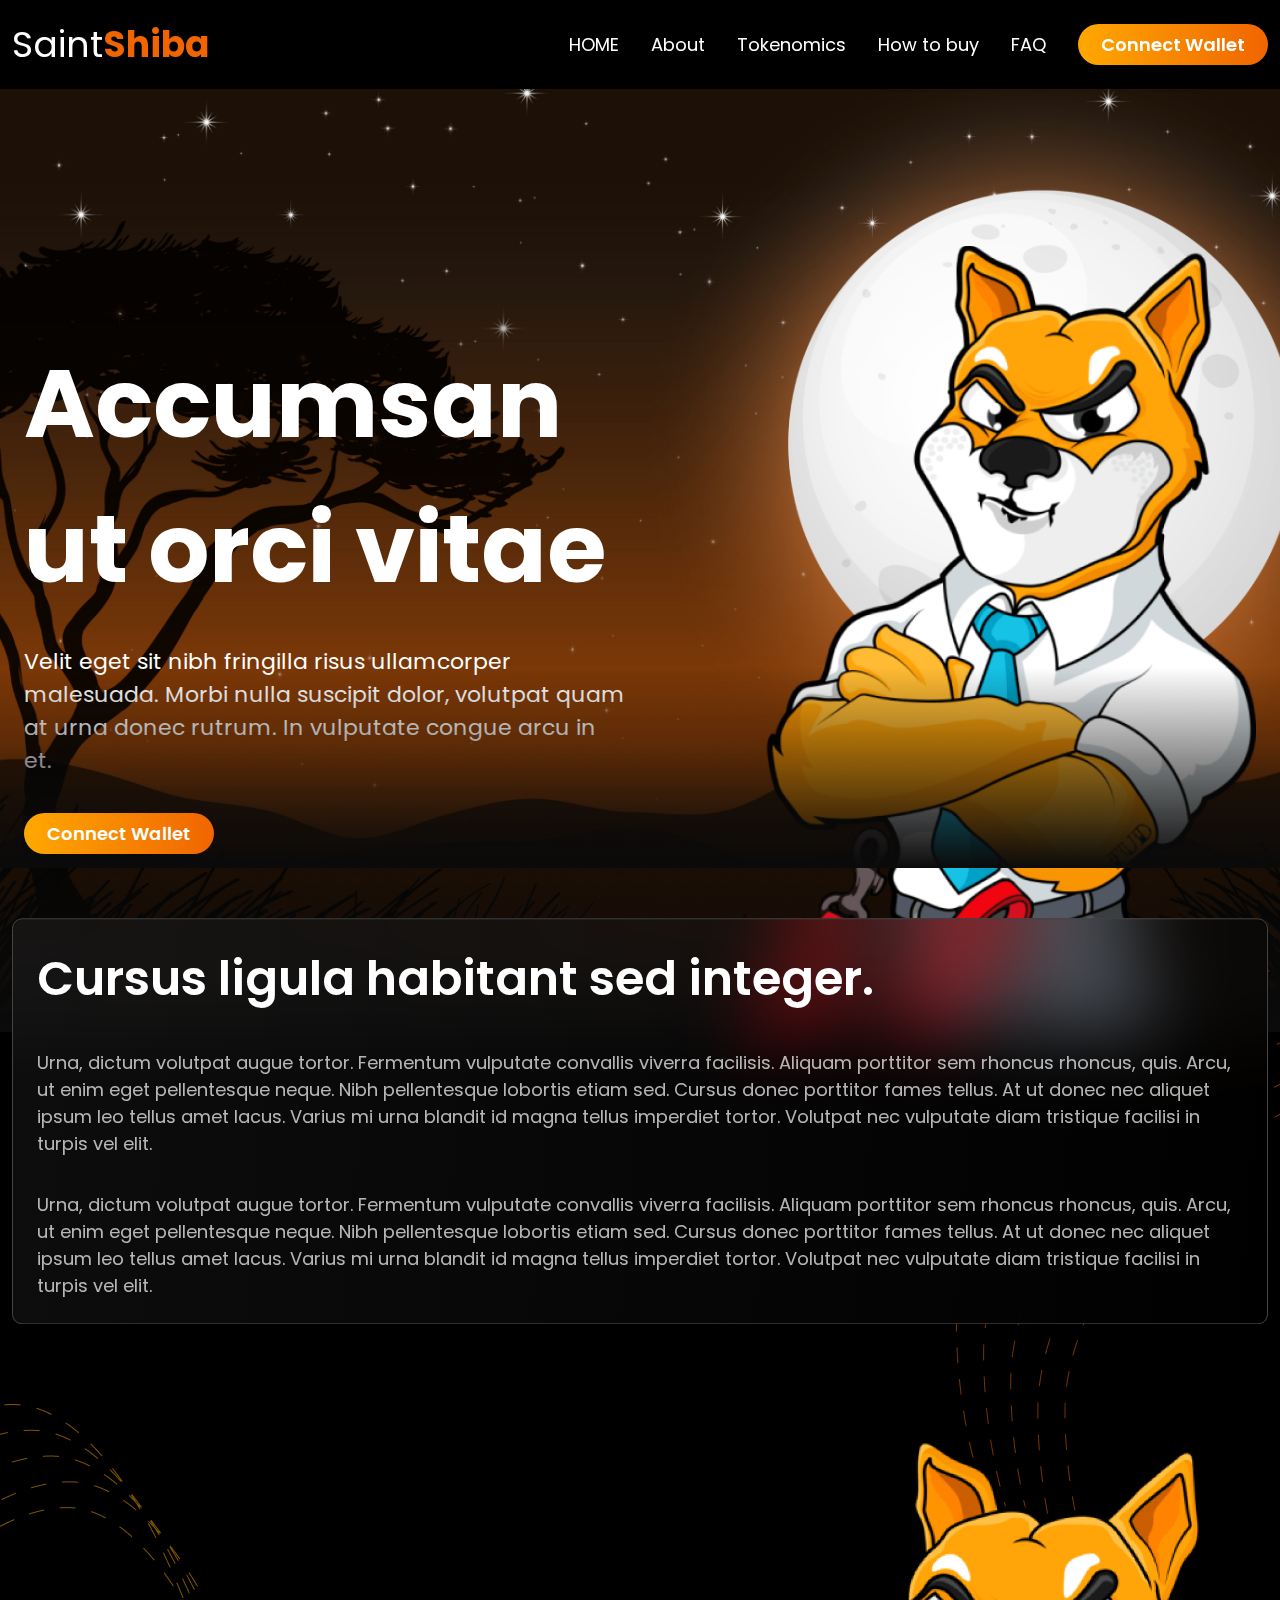
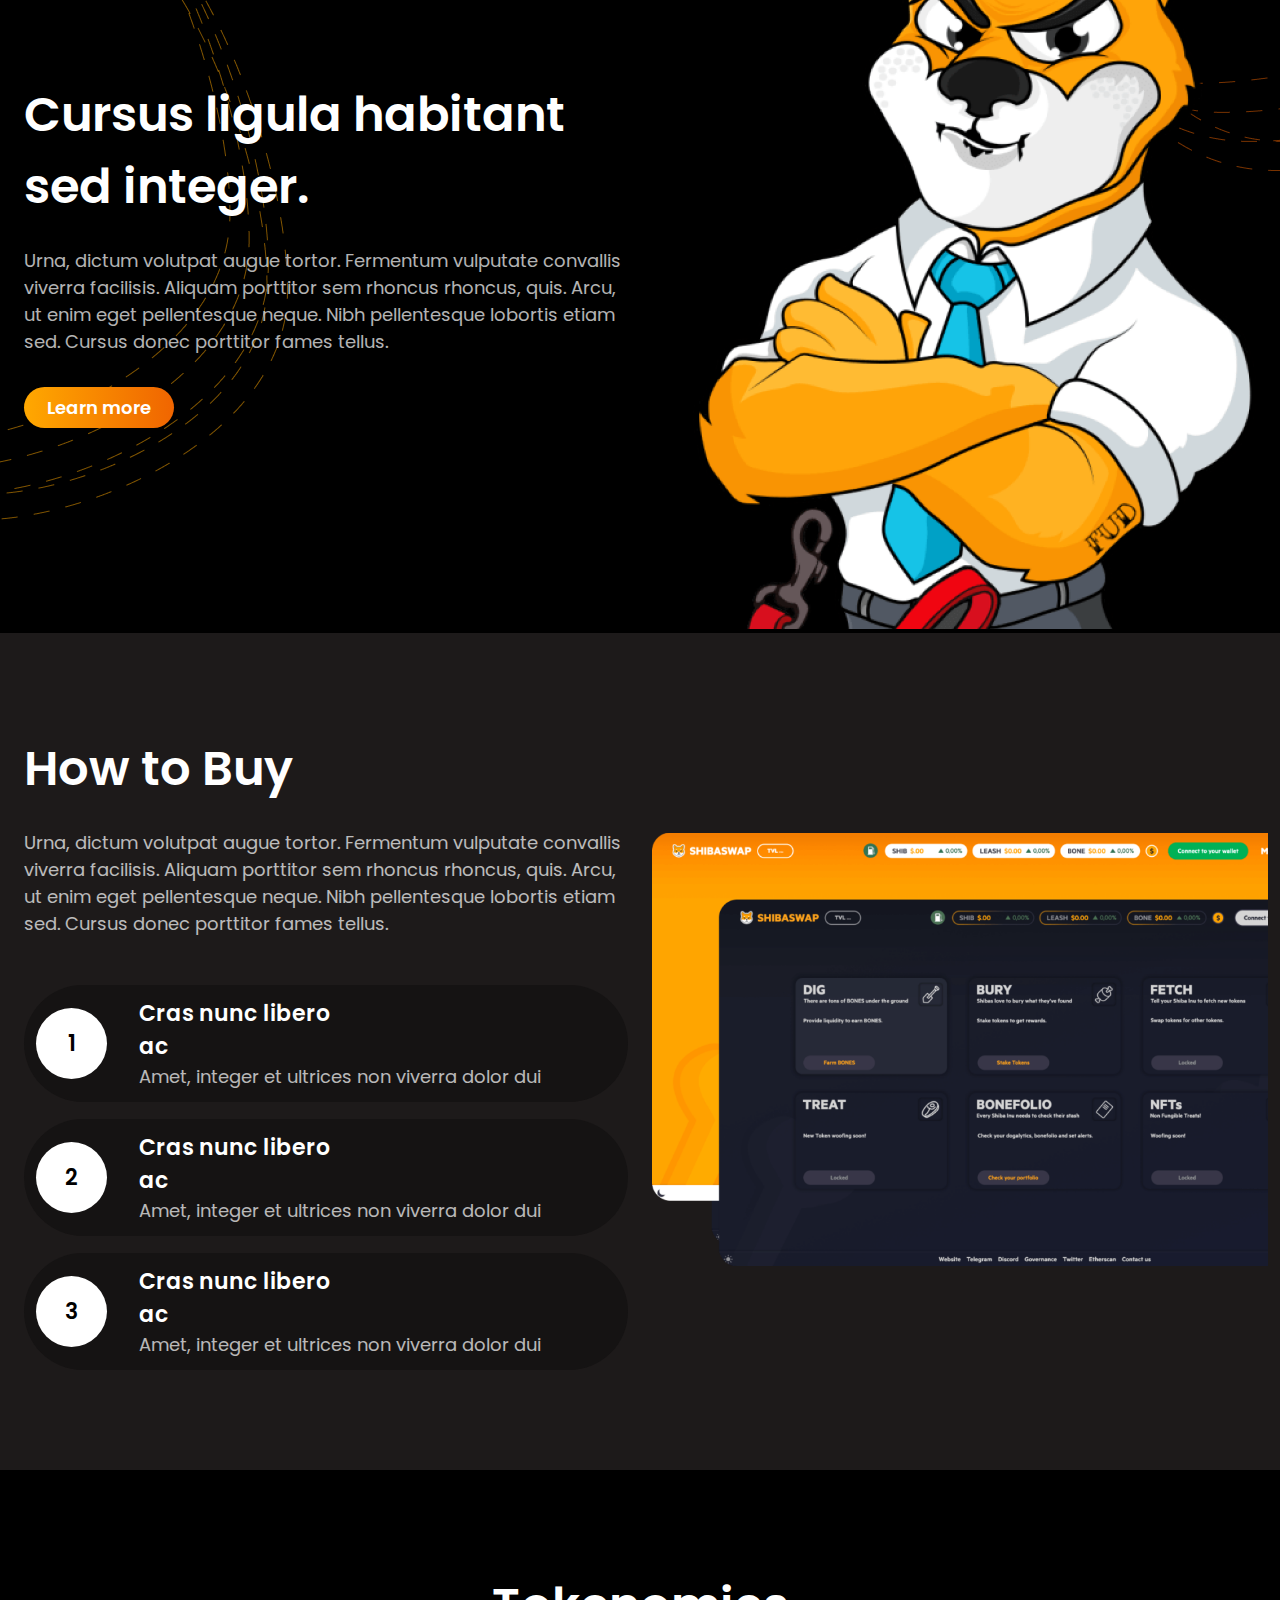
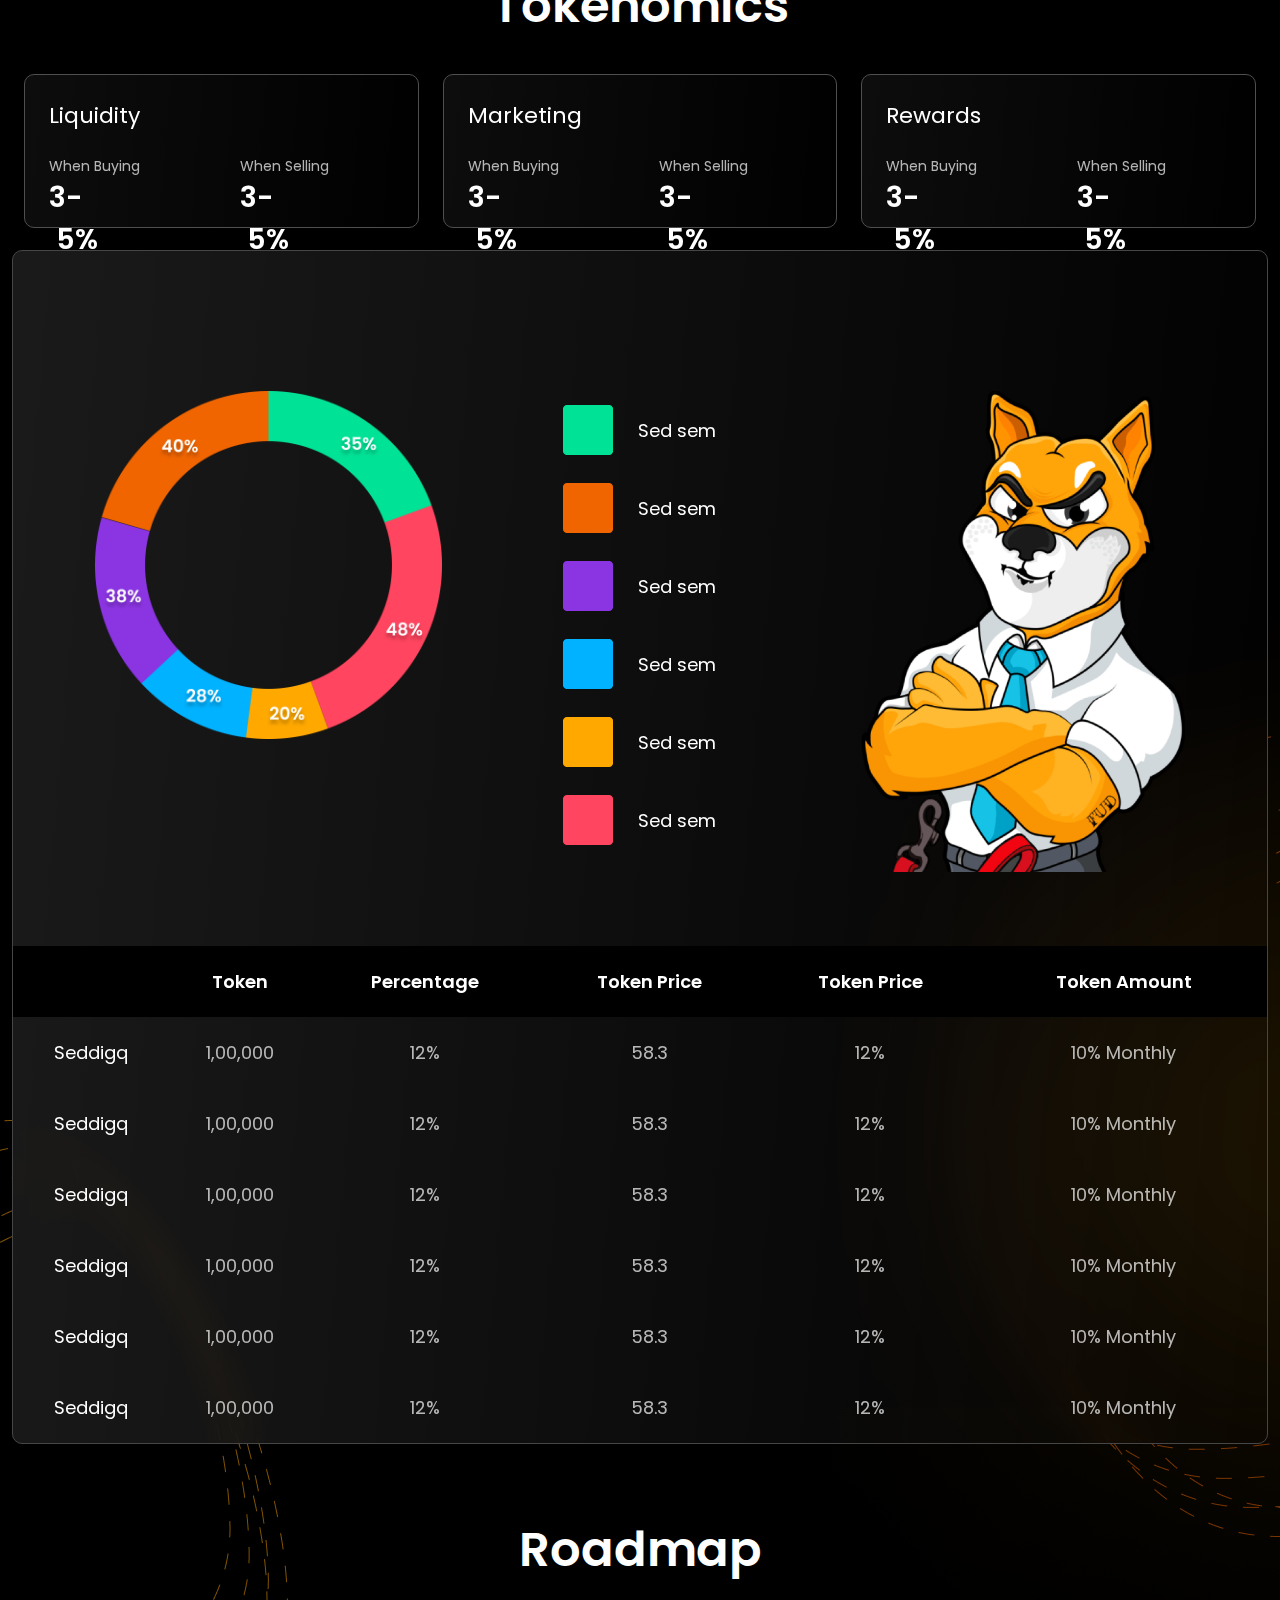
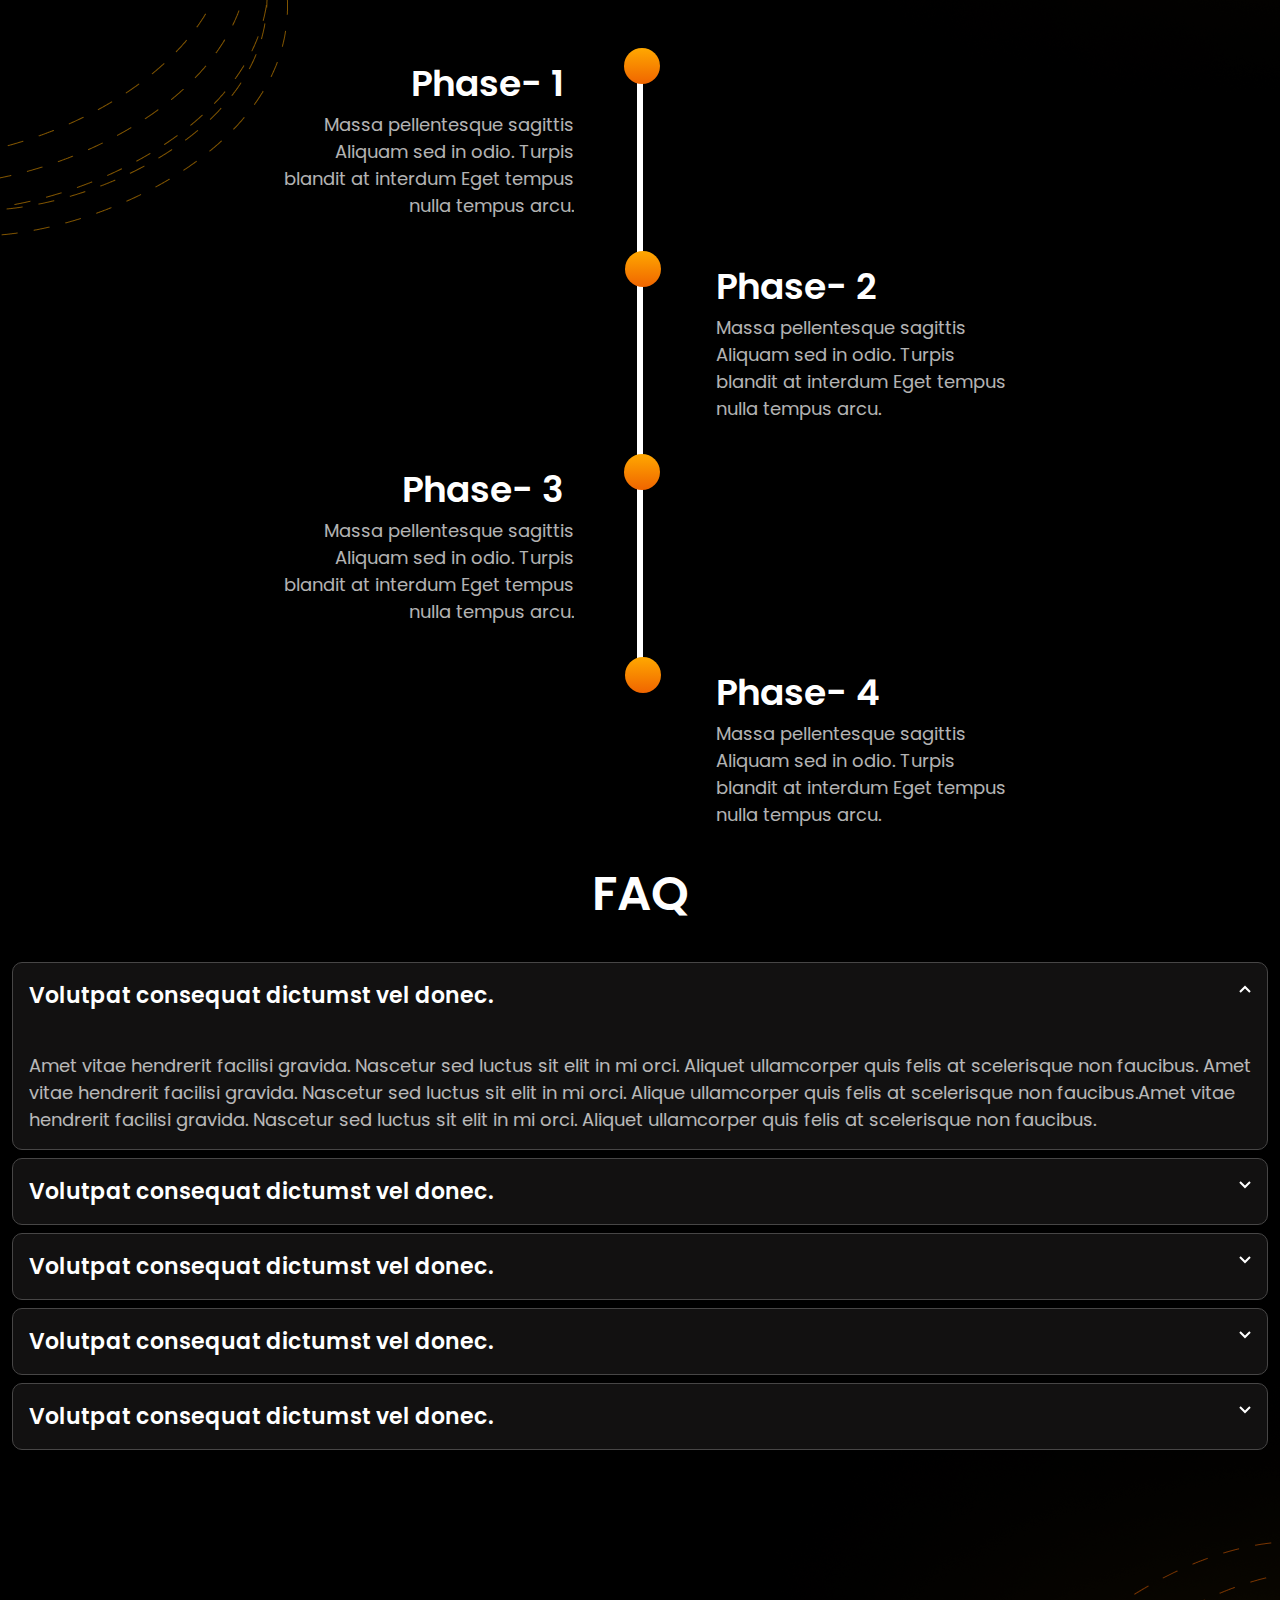
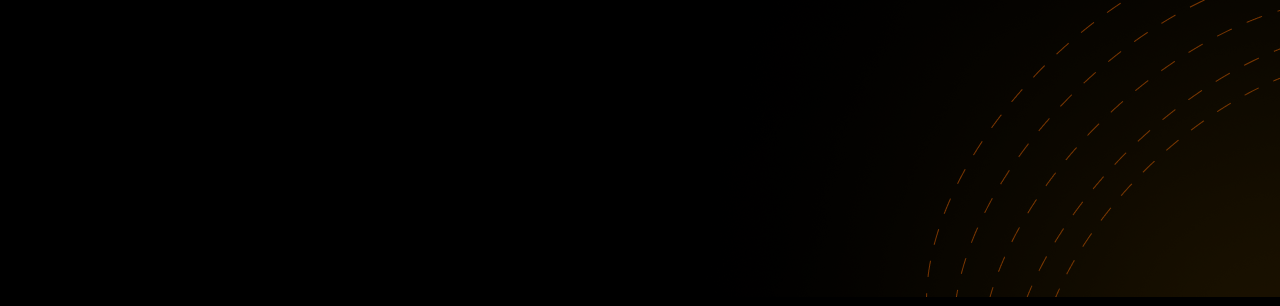
==== index.html @ 7558f447 "update" ====
<!DOCTYPE html>
<html lang="en">

<head>
    <meta charset="UTF-8">
    <meta name="viewport" content="width=device-width, initial-scale=1.0">
    <title>Saint-Shiba-Page</title>
    <link rel="icon" type="image/x-logo" href="./assets/images/Title-img.svg">
    <link rel="stylesheet" href="./assets/css/style.css">
</head>

<body class="bg-black">
    <header class="sticky">
        <nav class="navbg">
            <div class="container">
                <nav class="d-flex align-items-center text-center justify-space-between py-17">
                    <div class="cursor">
                        <h1 class="fs-36 fw-400 ff-poppins color-white m-0 p-0">Saint<span
                                class="fs-36 fw-700 ff-poppins color-orange m-0 p-0">Shiba</span></h1>
                    </div>
                    <span class="menuIcon">
                        <span></span>
                        <span></span>
                        <span></span>
                    </span>
                    <ul class="d-flex align-items-center justify-content-center text-center gap-32 smView">
                        <li><a href="#" class="fs-18 fw-400 ff-poppins color-white HOME m-0 p-0">HOME</a></li>
                        <li><a href="#" class="fs-18 fw-400 ff-poppins color-white HOME m-0 p-0">About</a></li>
                        <li><a href="#" class="fs-18 fw-400 ff-poppins color-white HOME m-0 p-0">Tokenomics</a>
                        </li>
                        <li><a href="#"
                                class="fs-18 fw-400 ff-poppins color-white HOME m-0 p-0">How&nbsp;to&nbsp;buy</a></li>
                        <li><a href="#" class="fs-18 fw-400 ff-poppins color-white HOME m-0 p-0">FAQ</a></li>
                        <li><button
                                class="fs-18 fw-600 ff-poppins color-white btn-Connect-Wallet common-btn px-4 py-2 cursor">Connect&nbsp;Wallet</button>
                        </li>
                    </ul>
                </nav>
            </div>
        </nav>
    </header>
    <section class="bg-img">
        <div class="container relative">
            <div class="row">
                <div class="col-lg-6 col-12">
                    <div class="pt-40">
                        <h2 class="section-1-mw-660 fs-96 fw-700 ff-poppins color-white m-0 p-0">Accumsan ut orci
                            vitae</h2>
                        <p class="section-1-para-mw-660 fs-22 fw-400 ff-poppins color-white pt-24 m-0 p-0">Velit eget
                            sit nibh fringilla risus ullamcorper malesuada. Morbi nulla suscipit dolor, volutpat quam at
                            urna donec rutrum. In vulputate congue arcu in et.</p>
                        <div class="mt-6">
                            <button
                                class="fs-18 fw-600 ff-poppins color-white btn-Connect-Wallet common-btn px-4 py-2 cursor">Connect&nbsp;Wallet</button>
                        </div>
                    </div>
                </div>
                <div class="col-lg-6 col-12 mt-60">
                    <img src="./assets/images/Section-1-img.png" alt="#"
                        class="object-fit-contain overflow w-100 pl-13 pt-16">
                </div>
            </div>
        </div>
        <img src="./assets/images/Section-1-blur-img.png" alt="#"
            class="object-fit-contain overflow w-100 Section-1-blur-img relative z-index">
    </section>
    <section>
        <div class="container">
            <div class="card-1 transform_1">
                <h3 class="card-para-mw-1272 fs-48 fw-600 ff-poppins color-white m-0 p-0">Cursus ligula habitant
                    sed integer.</h3>
                <div class="pt-24">
                    <p class="card-para2-mw-1272 fs-18 fw-400 ff-poppins color-white m-0 p-0">Urna, dictum volutpat
                        augue tortor. Fermentum vulputate convallis viverra facilisis. Aliquam porttitor sem rhoncus
                        rhoncus, quis. Arcu, ut enim eget pellentesque neque. Nibh pellentesque lobortis etiam sed.
                        Cursus donec porttitor fames tellus. At ut donec nec aliquet ipsum leo tellus amet lacus.
                        Varius mi urna blandit id magna tellus imperdiet tortor. Volutpat nec vulputate diam
                        tristique facilisi in turpis vel elit.</p>
                </div>
                <div class="pt-24">
                    <p class="card-para2-mw-1272 fs-18 fw-400 ff-poppins color-white m-0 p-0">Urna, dictum volutpat
                        augue tortor. Fermentum vulputate convallis viverra facilisis. Aliquam porttitor sem rhoncus
                        rhoncus, quis. Arcu, ut enim eget pellentesque neque. Nibh pellentesque lobortis etiam sed.
                        Cursus donec porttitor fames tellus. At ut donec nec aliquet ipsum leo tellus amet lacus.
                        Varius mi urna blandit id magna tellus imperdiet tortor. Volutpat nec vulputate diam
                        tristique facilisi in turpis vel elit.</p>
                </div>
            </div>
        </div>
        <img src="./assets/images/ellipse-right-dotted.png" alt="#"
            class="ellipse-right-dotted object-fit-contain overflow d-none">
        <img src="./assets/images/ellipse-left-dotted.png" alt="#"
            class="ellipse-left-dotted object-fit-contain overflow d-none">
    </section>
    <section class="relative">
        <div class="container">
            <div class="row justify-space-between">
                <div class="col-lg-6 col-12">
                    <div class="pt-40 relative z-index">
                        <h3 class="section-3-mw-660 fs-48 fw-600 ff-poppins color-white m-0 p-0">Cursus ligula habitant
                            sed integer.</h3>
                        <div class="pt-24">
                            <p class="section-3-para-mw-660 fs-18 fw-400 ff-poppins color-white m-0 p-0">Urna, dictum
                                volutpat augue tortor. Fermentum vulputate convallis viverra facilisis. Aliquam
                                porttitor sem rhoncus rhoncus, quis. Arcu, ut enim eget pellentesque neque. Nibh
                                pellentesque lobortis etiam sed. Cursus donec porttitor fames tellus.</p>
                        </div>
                        <div class="mt-32">
                            <button
                                class="fs-18 fw-600 ff-poppins color-white btn-Learn-more common-btn px-4 py-2 cursor">Learn&nbsp;more</button>
                        </div>
                    </div>
                </div>
                <div class="col-lg-6 col-12 mt-lg-6">
                    <img src="./assets/images/Section-2-img.png" alt="#"
                        class="object-fit-contain overflow w-100 relative z-index">
                </div>
            </div>
        </div>
    </section>
    <section class="s4-bg-color py-100 relative">
        <div class="container">
            <div class="row align-items-center justify-content-center justify-space-between">
                <div class="col-lg-6 col-12">
                    <h3 class="section-4-mw-660 fs-48 fw-600 ff-poppins color-white m-0 p-0">How to Buy</h3>
                    <div class="pt-24">
                        <p class="section-4-para-mw-660 fs-18 fw-400 ff-poppins color-white m-0 p-0">Urna, dictum
                            volutpat augue tortor. Fermentum vulputate convallis viverra facilisis. Aliquam porttitor
                            sem rhoncus rhoncus, quis. Arcu, ut enim eget pellentesque neque. Nibh pellentesque lobortis
                            etiam sed. Cursus donec porttitor fames tellus.</p>
                    </div>
                    <div class="pt-48">
                        <div class="box-number d-flex align-items-center">
                            <div class="d-flex align-items-center gap-32 gap-sm-25">
                                <p
                                    class="d-flex align-items-center justify-content-center circle fs-22 fw-600 ff-poppins m-0 p-0">
                                    1</p>
                                <div class="d-flex flex-direction-column ">
                                    <h3 class="section-4-text-mw-218 fs-22 fw-600 ff-poppins color-white m-0 p-0">Cras
                                        nunc libero ac</h3>
                                    <p class="section-4-text_mw_403 fs-18 fw-400 ff-poppins color-white m-0 p-0">Amet,
                                        integer et ultrices non viverra dolor dui</p>
                                </div>
                            </div>
                        </div>
                    </div>
                    <div class="my-17">
                        <div class="box-number d-flex align-items-center">
                            <div class="d-flex align-items-center gap-32 gap-sm-25">
                                <p
                                    class="d-flex align-items-center justify-content-center circle fs-22 fw-600 ff-poppins m-0 p-0">
                                    2</p>
                                <div class="d-flex flex-direction-column">
                                    <h3 class="section-4-text-mw-218 fs-22 fw-600 ff-poppins color-white m-0 p-0">Cras
                                        nunc libero ac</h3>
                                    <p class="section-4-text_mw_403 fs-18 fw-400 ff-poppins color-white m-0 p-0">Amet,
                                        integer et ultrices non viverra dolor dui</p>
                                </div>
                            </div>
                        </div>
                    </div>
                    <div class="box-number d-flex align-items-center">
                        <div class="d-flex align-items-center gap-32 gap-sm-25">
                            <p
                                class="d-flex align-items-center justify-content-center circle fs-22 fw-600 ff-poppins m-0 p-0">
                                3</p>
                            <div class="d-flex flex-direction-column">
                                <h3 class="section-4-text-mw-218 fs-22 fw-600 ff-poppins color-white m-0 p-0">Cras nunc
                                    libero ac</h3>
                                <p class="section-4-text_mw_403 fs-18 fw-400 ff-poppins color-white m-0 p-0">Amet,
                                    integer et ultrices non viverra dolor dui</p>
                            </div>
                        </div>
                    </div>
                </div>
                <div class="col-lg-6 col-12 mt-lg-6 absolute lg-relative right-0">
                    <img src="./assets/images/overflow-img.png" alt="#" class="object-fit-contain overflow w-100">
                </div>
                <div class="col-lg-6 col-12 mt-lg-6 absolute lg-relative right-0">
                    <img src="./assets/images/overflow-img-2.png" alt="#"
                        class="object-fit-contain overflow w-100 d-none">
                </div>
            </div>
        </div>
    </section>
    <section class="pt-100">
        <div class="container">
            <h3 class="fs-48 fw-600 ff-poppins color-white text-center pb-32 m-0 p-0">Tokenomics</h3>
            <div class="row align-items-center justify-content-lg-center justify-space-between">
                <div class="col-3 col-lg-4 col-lg-6 col-md-12">
                    <div class="p-lg-12 ml-lg-18">
                        <div class="box-1">
                            <p class="Liquidity fs-22 fw-400 ff-poppins color-white m-0 p-0">Liquidity</p>
                            <div class="d-flex align-items-center gap-100 gap-sm-57 pt-24">
                                <div>
                                    <p class="When fs-14 fw-400 ff-poppins color-white m-0 p-0">When&nbsp;Buying</p>
                                    <p class="number fs-28 fw-600 ff-poppins color-white m-0 p-0">3-&nbsp;5%</p>
                                </div>
                                <div>
                                    <p class="When fs-14 fw-400 ff-poppins color-white m-0 p-0">When&nbsp;Selling</p>
                                    <p class="number fs-28 fw-600 ff-poppins color-white m-0 p-0">3-&nbsp;5%</p>
                                </div>
                            </div>
                        </div>
                    </div>
                </div>
                <div class="col-3 col-lg-4 col-lg-6 col-md-12">
                    <div class="p-lg-12 ml-lg-18">
                        <div class="box-1">
                            <p class="Liquidity fs-22 fw-400 ff-poppins color-white m-0 p-0">Marketing</p>
                            <div class="d-flex align-items-center gap-100 gap-sm-57 pt-24">
                                <div>
                                    <p class="When fs-14 fw-400 ff-poppins color-white m-0 p-0">When&nbsp;Buying</p>
                                    <p class="number fs-28 fw-600 ff-poppins color-white m-0 p-0">3-&nbsp;5%</p>
                                </div>
                                <div>
                                    <p class="When fs-14 fw-400 ff-poppins color-white m-0 p-0">When&nbsp;Selling</p>
                                    <p class="number fs-28 fw-600 ff-poppins color-white m-0 p-0">3-&nbsp;5%</p>
                                </div>
                            </div>
                        </div>
                    </div>
                </div>
                <div class="col-3 col-lg-4 col-lg-6 col-md-12">
                    <div class="p-lg-12 ml-lg-18">
                        <div class="box-1">
                            <p class="Liquidity fs-22 fw-400 ff-poppins color-white m-0 p-0">Rewards</p>
                            <div class="d-flex align-items-center gap-100 gap-sm-57 pt-24">
                                <div>
                                    <p class="When fs-14 fw-400 ff-poppins color-white m-0 p-0">When&nbsp;Buying</p>
                                    <p class="number fs-28 fw-600 ff-poppins color-white m-0 p-0">3-&nbsp;5%</p>
                                </div>
                                <div>
                                    <p class="When fs-14 fw-400 ff-poppins color-white m-0 p-0">When&nbsp;Selling</p>
                                    <p class="number fs-28 fw-600 ff-poppins color-white m-0 p-0">3-&nbsp;5%</p>
                                </div>
                            </div>
                        </div>
                    </div>
                </div>
            </div>
        </div>
    </section>
    <section>
        <div class="container">
            <div class="card-3 mt-22">
                <div class="row p-70">
                    <div class="col-4 col-sm-12 pt-70">
                        <img src="./assets/images/Circle-img.png" alt="#" class="object-fit-contain overflow w-100">
                    </div>
                    <div class="col-4 col-sm-12 pt-70 py-lg-100">
                        <div class="d-flex align-items-center justify-content-center flex-wrap flex-direction-column">
                            <div class="d-flex align-items-center gap-25 py-14">
                                <img src="./assets/images/light-green-box-img.png" alt="#" class="object-fit-contain">
                                <p class="Sed fs-18 fw-400 ff-poppins color-white m-0 p-0">Sed&nbsp;sem</p>
                            </div>
                            <div class="d-flex align-items-center gap-25 py-14">
                                <img src="./assets/images/orange-box-img.png" alt="#" class="object-fit-contain">
                                <p class="Sed fs-18 fw-400 ff-poppins color-white m-0 p-0">Sed&nbsp;sem</p>
                            </div>
                            <div class="d-flex align-items-center gap-25 py-14">
                                <img src="./assets/images/purple-box-img.png" alt="#" class="object-fit-contain">
                                <p class="Sed fs-18 fw-400 ff-poppins color-white m-0 p-0">Sed&nbsp;sem</p>
                            </div>
                            <div class="d-flex align-items-center gap-25 py-14">
                                <img src="./assets/images/sky-box-img.png" alt="#" class="object-fit-contain">
                                <p class="Sed fs-18 fw-400 ff-poppins color-white m-0 p-0">Sed&nbsp;sem</p>
                            </div>
                            <div class="d-flex align-items-center gap-25 py-14">
                                <img src="./assets/images/yellow-box-img.png" alt="#" class="object-fit-contain">
                                <p class="Sed fs-18 fw-400 ff-poppins color-white m-0 p-0">Sed&nbsp;sem</p>
                            </div>
                            <div class="d-flex align-items-center gap-25 py-14">
                                <img src="./assets/images/baby-pink-box-img.png" alt="#" class="object-fit-contain">
                                <p class="Sed fs-18 fw-400 ff-poppins color-white m-0 p-0">Sed&nbsp;sem</p>
                            </div>
                        </div>
                    </div>
                    <div class="col-4 col-sm-12">
                        <img src="./assets/images/Section-4-dog-img.png" alt="#"
                            class="object-fit-contain overflow w-100 pt-20 pt-lg-20">
                    </div>
                </div>
                <div class="row overflow-lg-auto">
                    <table class="w-100 table-min-width border-spacing-0">
                        <tr class="bg-black">
                            <th class="pt-14 pb-22 m-0 p-0"></th>
                            <th class="fs-18 fw-600 ff-poppins text-center color-white py-22 m-0 p-0">Token</th>
                            <th class="fs-18 fw-600 ff-poppins text-center color-white py-22 m-0 p-0">Percentage
                            </th>
                            <th class="fs-18 fw-600 ff-poppins text-center color-white py-22 m-0 p-0">
                                Token&nbsp;Price</th>
                            <th class="fs-18 fw-600 ff-poppins text-center color-white py-22 m-0 p-0">
                                Token&nbsp;Price</th>
                            <th class="fs-18 fw-600 ff-poppins text-center color-white py-22 m-0 p-0">
                                Token&nbsp;Amount</th>
                        </tr>
                        <tr>
                            <td class="fs-18 fw-400 ff-poppins text-center color-white py-22 m-0 p-0">Seddigq</td>
                            <td class="fs-18 fw-400 ff-poppins text-center color-white py-22 Opacity m-0 p-0">
                                1,00,000</td>
                            <td class="fs-18 fw-400 ff-poppins text-center color-white py-22 Opacity m-0 p-0">12%
                            </td>
                            <td class="fs-18 fw-400 ff-poppins text-center color-white py-22 Opacity m-0 p-0">58.3
                            </td>
                            <td class="fs-18 fw-400 ff-poppins text-center color-white py-22 Opacity m-0 p-0">12%
                            </td>
                            <td class="fs-18 fw-400 ff-poppins text-center color-white py-22 Opacity m-0 p-0">
                                10%&nbsp;Monthly</td>
                        </tr>
                        <tr>
                            <td class="fs-18 fw-400 ff-poppins text-center color-white py-22 m-0 p-0">Seddigq</td>
                            <td class="fs-18 fw-400 ff-poppins text-center color-white py-22 Opacity m-0 p-0">
                                1,00,000</td>
                            <td class="fs-18 fw-400 ff-poppins text-center color-white py-22 Opacity m-0 p-0">12%
                            </td>
                            <td class="fs-18 fw-400 ff-poppins text-center color-white py-22 Opacity m-0 p-0">58.3
                            </td>
                            <td class="fs-18 fw-400 ff-poppins text-center color-white py-22 Opacity m-0 p-0">12%
                            </td>
                            <td class="fs-18 fw-400 ff-poppins text-center color-white py-22 Opacity m-0 p-0">
                                10%&nbsp;Monthly</td>
                        </tr>
                        <tr>
                            <td class="fs-18 fw-400 ff-poppins text-center color-white py-22 m-0 p-0">Seddigq</td>
                            <td class="fs-18 fw-400 ff-poppins text-center color-white py-22 Opacity m-0 p-0">
                                1,00,000</td>
                            <td class="fs-18 fw-400 ff-poppins text-center color-white py-22 Opacity m-0 p-0">12%
                            </td>
                            <td class="fs-18 fw-400 ff-poppins text-center color-white py-22 Opacity m-0 p-0">58.3
                            </td>
                            <td class="fs-18 fw-400 ff-poppins text-center color-white py-22 Opacity m-0 p-0">12%
                            </td>
                            <td class="fs-18 fw-400 ff-poppins text-center color-white py-22 Opacity m-0 p-0">
                                10%&nbsp;Monthly</td>
                        </tr>
                        <tr>
                            <td class="fs-18 fw-400 ff-poppins text-center color-white py-22 m-0 p-0">Seddigq</td>
                            <td class="fs-18 fw-400 ff-poppins text-center color-white py-22 Opacity m-0 p-0">
                                1,00,000</td>
                            <td class="fs-18 fw-400 ff-poppins text-center color-white py-22 Opacity m-0 p-0">12%
                            </td>
                            <td class="fs-18 fw-400 ff-poppins text-center color-white py-22 Opacity m-0 p-0">58.3
                            </td>
                            <td class="fs-18 fw-400 ff-poppins text-center color-white py-22 Opacity m-0 p-0">12%
                            </td>
                            <td class="fs-18 fw-400 ff-poppins text-center color-white py-22 Opacity m-0 p-0">
                                10%&nbsp;Monthly</td>
                        </tr>
                        <tr>
                            <td class="fs-18 fw-400 ff-poppins text-center color-white py-22 m-0 p-0">Seddigq</td>
                            <td class="fs-18 fw-400 ff-poppins text-center color-white py-22 Opacity m-0 p-0">
                                1,00,000</td>
                            <td class="fs-18 fw-400 ff-poppins text-center color-white py-22 Opacity m-0 p-0">12%
                            </td>
                            <td class="fs-18 fw-400 ff-poppins text-center color-white py-22 Opacity m-0 p-0">58.3
                            </td>
                            <td class="fs-18 fw-400 ff-poppins text-center color-white py-22 Opacity m-0 p-0">12%
                            </td>
                            <td class="fs-18 fw-400 ff-poppins text-center color-white py-22 Opacity m-0 p-0">
                                10%&nbsp;Monthly</td>
                        </tr>
                        <tr>
                            <td class="fs-18 fw-400 ff-poppins text-center color-white py-22 m-0 p-0">Seddigq</td>
                            <td class="fs-18 fw-400 ff-poppins text-center color-white py-22 Opacity m-0 p-0">
                                1,00,000</td>
                            <td class="fs-18 fw-400 ff-poppins text-center color-white py-22 Opacity m-0 p-0">12%
                            </td>
                            <td class="fs-18 fw-400 ff-poppins text-center color-white py-22 Opacity m-0 p-0">58.3
                            </td>
                            <td class="fs-18 fw-400 ff-poppins text-center color-white py-22 Opacity m-0 p-0">12%
                            </td>
                            <td class="fs-18 fw-400 ff-poppins text-center color-white py-22 Opacity m-0 p-0">
                                10%&nbsp;Monthly</td>
                        </tr>
                    </table>
                </div>
            </div>
        </div>
    </section>
    <section class="pt-70">
        <div class="container">
            <div class="d-flex align-items-center justify-content-center text-center">
                <h3 class="Roadmap fs-48 fw-600 ff-poppins text-center color-white pb-60 m-0 p-0">Roadmap</h3>
            </div>
            <div class="roadmap">
                <div class="container2 left">
                    <div class="content">
                        <h2
                            class="fs-36 fw-600 ff-poppins color-white m-0 p-0 text-align-right text-align-md-left text-align-lg-left">
                            Phase-&nbsp;1</h2>
                        <p class="massa fs-18 fw-400 ff-poppins color-white text-align-right m-0 p-0">Massa pellentesque
                            sagittis Aliquam sed in odio. Turpis blandit at interdum Eget tempus nulla tempus arcu.</p>
                    </div>
                </div>
                <div class="container2 right">
                    <div class="content">
                        <h2 class="font-6 fs-36 fw-600 ff-poppins color-white m-0 p-0">Phase-&nbsp;2</h2>
                        <p class="Massa fs-18 fw-400 ff-poppins color-white m-0 p-0">Massa pellentesque sagittis Aliquam
                            sed in odio. Turpis blandit at interdum Eget tempus nulla tempus arcu.</p>
                    </div>
                </div>
                <div class="container2 left">
                    <div class="content">
                        <h2
                            class="fs-36 fw-600 ff-poppins color-white m-0 p-0 text-align-right text-align-md-left text-align-lg-left">
                            Phase-&nbsp;3</h2>
                        <p class="massa fs-18 fw-400 ff-poppins color-white text-align-right m-0 p-0">Massa pellentesque
                            sagittis Aliquam sed in odio. Turpis blandit at interdum Eget tempus nulla tempus arcu.</p>
                    </div>
                </div>
                <div class="container2 right">
                    <div class="content">
                        <h2 class="fs-36 fw-600 ff-poppins color-white m-0 p-0">Phase-&nbsp;4</h2>
                        <p class="Massa fs-18 fw-400 ff-poppins color-white m-0 p-0">Massa pellentesque sagittis Aliquam
                            sed in odio. Turpis blandit at interdum Eget tempus nulla tempus arcu.</p>
                    </div>
                </div>
            </div>
        </div>
        <img src="./assets/images/ellipse-left-dotted.png" alt="#"
            class="Ellipse-left-dotted object-fit-contain overflow d-none">
        <img src="./assets/images/ellipse-right-shine.png" alt="#"
            class="ellipse-right-shine object-fit-contain overflow d-none">
    </section>
    <accordian class="pt-70 relative">
        <div class="container">
            <div class="d-flex align-items-center justify-content-center text-center">
                <h3 class="FAQ fs-48 fw-600 ff-poppins color-white text-center mb-32 m-0 p-0">FAQ</h3>
            </div>
            <div class="mb-456">
                <div class="box">
                    <div class="full-part">
                        <div
                            class="d-flex align-item-center justify-content-center justify-space-between top-part cursor">
                            <h3 class="accord-head fs-22 fw-600 ff-poppins color-white m-0 p-0 py-16 px-16">Volutpat
                                consequat dictumst vel donec.</h3>
                            <span class="py-16 px-16">
                                <svg width="12" height="8" viewBox="0 0 12 8" fill="none"
                                    xmlns="http://www.w3.org/2000/svg" class="accord-img">
                                    <path
                                        d="M10.293 0.292969L5.99997 4.58597L1.70697 0.292969L0.292969 1.70697L5.99997 7.41397L11.707 1.70697L10.293 0.292969Z"
                                        fill="white" />
                                </svg></span>
                        </div>
                        <p class="accord-para fs-18 fw-400 ff-poppins color-white pt-24 Opacity m-0 p-0 py-16 px-16">
                            Amet vitae hendrerit facilisi gravida. Nascetur sed luctus sit elit in mi orci. Aliquet
                            ullamcorper quis felis at scelerisque non faucibus. Amet vitae hendrerit facilisi gravida.
                            Nascetur sed luctus sit elit in mi orci. Alique ullamcorper quis felis at scelerisque non
                            faucibus.Amet vitae hendrerit facilisi gravida. Nascetur sed luctus sit elit in mi orci.
                            Aliquet ullamcorper quis felis at scelerisque non faucibus.</p>
                    </div>
                </div>
                <div class="box mt-8">
                    <div class="full-part">
                        <div
                            class="d-flex align-item-center justify-content-center justify-space-between top-part cursor">
                            <h3 class="accord-head fs-22 fw-600 ff-poppins color-white m-0 p-0 py-16 px-16">Volutpat
                                consequat dictumst vel donec.</h3>
                            <span class="py-16 px-16">
                                <svg width="12" height="8" viewBox="0 0 12 8" fill="none"
                                    xmlns="http://www.w3.org/2000/svg" class="accord-img">
                                    <path
                                        d="M10.293 0.292969L5.99997 4.58597L1.70697 0.292969L0.292969 1.70697L5.99997 7.41397L11.707 1.70697L10.293 0.292969Z"
                                        fill="white" />
                                </svg></span>
                        </div>
                        <p class="accord-para fs-18 fw-400 ff-poppins color-white pt-24 Opacity m-0 p-0 py-16 px-16">
                            Amet vitae hendrerit facilisi gravida. Nascetur sed luctus sit elit in mi orci. Aliquet
                            ullamcorper quis felis at scelerisque non faucibus. Amet vitae hendrerit facilisi gravida.
                            Nascetur sed luctus sit elit in mi orci. Alique ullamcorper quis felis at scelerisque non
                            faucibus.Amet vitae hendrerit facilisi gravida. Nascetur sed luctus sit elit in mi orci.
                            Aliquet ullamcorper quis felis at scelerisque non faucibus.</p>
                    </div>
                </div>
                <div class="box mt-8">
                    <div class="full-part">
                        <div
                            class="d-flex align-item-center justify-content-center justify-space-between top-part cursor">
                            <h3 class="accord-head fs-22 fw-600 ff-poppins color-white m-0 p-0 py-16 px-16">Volutpat
                                consequat dictumst vel donec.</h3>
                            <span class="py-16 px-16">
                                <svg width="12" height="8" viewBox="0 0 12 8" fill="none"
                                    xmlns="http://www.w3.org/2000/svg" class="accord-img">
                                    <path
                                        d="M10.293 0.292969L5.99997 4.58597L1.70697 0.292969L0.292969 1.70697L5.99997 7.41397L11.707 1.70697L10.293 0.292969Z"
                                        fill="white" />
                                </svg></span>
                        </div>
                        <p class="accord-para fs-18 fw-400 ff-poppins color-white pt-24 Opacity m-0 p-0 py-16 px-16">
                            Amet vitae hendrerit facilisi gravida. Nascetur sed luctus sit elit in mi orci. Aliquet
                            ullamcorper quis felis at scelerisque non faucibus. Amet vitae hendrerit facilisi gravida.
                            Nascetur sed luctus sit elit in mi orci. Alique ullamcorper quis felis at scelerisque non
                            faucibus.Amet vitae hendrerit facilisi gravida. Nascetur sed luctus sit elit in mi orci.
                            Aliquet ullamcorper quis felis at scelerisque non faucibus.</p>
                    </div>
                </div>
                <div class="box mt-8">
                    <div class="full-part">
                        <div
                            class="d-flex align-item-center justify-content-center justify-space-between top-part cursor">
                            <h3 class="accord-head fs-22 fw-600 ff-poppins color-white m-0 p-0 py-16 px-16">Volutpat
                                consequat dictumst vel donec.</h3>
                            <span class="py-16 px-16">
                                <svg width="12" height="8" viewBox="0 0 12 8" fill="none"
                                    xmlns="http://www.w3.org/2000/svg" class="accord-img">
                                    <path
                                        d="M10.293 0.292969L5.99997 4.58597L1.70697 0.292969L0.292969 1.70697L5.99997 7.41397L11.707 1.70697L10.293 0.292969Z"
                                        fill="white" />
                                </svg></span>
                        </div>
                        <p class="accord-para fs-18 fw-400 ff-poppins color-white pt-24 Opacity m-0 p-0 py-16 px-16">
                            Amet vitae hendrerit facilisi gravida. Nascetur sed luctus sit elit in mi orci. Aliquet
                            ullamcorper quis felis at scelerisque non faucibus. Amet vitae hendrerit facilisi gravida.
                            Nascetur sed luctus sit elit in mi orci. Alique ullamcorper quis felis at scelerisque non
                            faucibus.Amet vitae hendrerit facilisi gravida. Nascetur sed luctus sit elit in mi orci.
                            Aliquet ullamcorper quis felis at scelerisque non faucibus.</p>
                    </div>
                </div>
                <div class="box mt-8">
                    <div class="full-part">
                        <div
                            class="d-flex align-item-center justify-content-center justify-space-between top-part cursor">
                            <h3 class="accord-head fs-22 fw-600 ff-poppins color-white m-0 p-0 py-16 px-16">Volutpat
                                consequat dictumst vel donec.</h3>
                            <span class="py-16 px-16">
                                <svg width="12" height="8" viewBox="0 0 12 8" fill="none"
                                    xmlns="http://www.w3.org/2000/svg" class="accord-img">
                                    <path
                                        d="M10.293 0.292969L5.99997 4.58597L1.70697 0.292969L0.292969 1.70697L5.99997 7.41397L11.707 1.70697L10.293 0.292969Z"
                                        fill="white" />
                                </svg></span>
                        </div>
                        <p class="accord-para fs-18 fw-400 ff-poppins color-white pt-24 Opacity m-0 p-0 py-16 px-16">
                            Amet vitae hendrerit facilisi gravida. Nascetur sed luctus sit elit in mi orci. Aliquet
                            ullamcorper quis felis at scelerisque non faucibus. Amet vitae hendrerit facilisi gravida.
                            Nascetur sed luctus sit elit in mi orci. Alique ullamcorper quis felis at scelerisque non
                            faucibus.Amet vitae hendrerit facilisi gravida. Nascetur sed luctus sit elit in mi orci.
                            Aliquet ullamcorper quis felis at scelerisque non faucibus.</p>
                    </div>
                </div>
            </div>
        </div>
        <img src="./assets/images/last-ellipse.png" alt="#" class="last-ellipse object-fit-contain overflow d-none">
    </accordian>
    <script src="./assets/js/app.js"></script>
</body>

</html>
---- assets/css/style.css ----
@import url('https://fonts.googleapis.com/css2?family=Poppins:wght@200;300;400;500;600;700;800;900&display=swap');

* {
    margin: 0px;
    padding: 0px;
    list-style-type: none;
    text-decoration: none;
    box-sizing: border-box;
    scroll-behavior: smooth;
    /* border: 1px solid red; */
}

:root {
    /*font-size*/
    --fs-14: 14px;
    --fs-16: 16px;
    --fs-18: 18px;
    --fs-22: 22px;
    --fs-24: 24px;
    --fs-28: 28px;
    --fs-36: 36px;
    --fs-39: 39px;
    --fs-48: 48px;
    --fs-96: 96px;

    /*font-weight*/
    --fw-400: 400;
    --fw-500: 500;
    --fw-600: 600;
    --fw-700: 700;

    /*color*/
    --color-org: #f06500;
    --color-white: #fff;
    --color-grey: #B8B7B7;

    /*font-family*/
    --ff-poppins: 'poppins', 'sans serif';
}

.bg-black {
    background-color: #000000;
}

.s4-bg-color {
    background-color: #1D1A1A;
}

.color-grey {
    color: var(--color-grey);
}

.color-orange {
    color: var(--color-org);
}

.color-white {
    color: var(--color-white);
}

.fs-14 {
    font-size: var(--fs-14);
}

.fs-16 {
    font-size: var(--fs-16);
}

.fs-18 {
    font-size: var(--fs-18);
}

.fs-22 {
    font-size: var(--fs-22);
}

.fs-24 {
    font-size: var(--fs-24);
}

.fs-28 {
    font-size: var(--fs-28);
}

.fs-36 {
    font-size: var(--fs-36);
}

.fs-48 {
    font-size: var(--fs-48);
}

.fs-96 {
    font-size: var(--fs-96);
}

.fw-400 {
    font-weight: 400;
}

.fw-500 {
    font-weight: 500;
}

.fw-600 {
    font-weight: 600;
}

.fw-700 {
    font-weight: 700;
}

.ff-poppins {
    font-family: "poppins", sans-serif;
}

.container {
    max-width: 1320px;
    margin-left: auto;
    margin-right: auto;
    padding-left: 12px;
    padding-right: 12px;
}

.row {
    display: flex;
    flex-wrap: wrap;
    flex-direction: row;
    padding-left: -12px;
    padding-right: -12px;
}

.m-0 {
    margin: 0;
}

.p-0 {
    padding: 0;
}

.right-0 {
    right: 0 !important;
}

.mt-6 {
    margin-top: 6%;
}

.mt-8 {
    margin-top: 8px;
}

.mt-14 {
    margin-top: 14%;
}

.my-17 {
    padding-top: 17px;
    padding-bottom: 17px;
}

.mt-22 {
    margin-top: 22px;
}

.mb-32 {
    margin-bottom: 32px;
}

.mt-32 {
    margin-top: 32px;
}

.mt-60 {
    margin-top: 60px;
}

.mx-55 {
    padding-left: 55px;
    padding-right: 55px;
}

.mt-94 {
    margin-top: 94px;
}

.mb-100 {
    margin-bottom: 100px;
}

.py-14 {
    padding-top: 14px;
    padding-bottom: 14px;
}

.py-17 {
    padding-top: 17px;
    padding-bottom: 17px;
}

.pt-20 {
    padding-top: 20%;
}

.pl-13 {
    padding-left: 13%;
}

.py-16 {
    padding-top: 16px;
    padding-bottom: 16px;
}

.px-16 {
    padding-left: 16px;
    padding-right: 16px;
}

.pt-16 {
    padding-top: 16%;
}

.py-22 {
    padding-top: 22px;
    padding-bottom: 22px;
}

.p-24 {
    padding: 24px;
}

.pt-24 {
    padding-top: 24px;
}

.pb-32 {
    padding-bottom: 32px;
}

.pt-40 {
    padding-top: 40%;
}

.pt-48 {
    padding-top: 48px;
}

.pb-60 {
    padding-bottom: 60px;
}

.pt-70 {
    padding-top: 70px;
}

.p-70 {
    padding: 70px;
}

.pt-100 {
    padding-top: 100px;
}

.py-100 {
    padding-top: 165px;
    padding-bottom: 200px;
}

.mb-456 {
    margin-bottom: 456px;
}

.gap-25 {
    gap: 25px;
}

.gap-32 {
    gap: 32px;
}

.gap-55 {
    gap: 55px;
}

.gap-100 {
    gap: 100px;
}

.overflow {
    overflow: hidden;
}

.cursor {
    cursor: pointer;
}

.d-flex {
    display: flex;
}

.align-items-center {
    align-items: center;
}

.text-align-right {
    text-align: right;
}

.justify-content-center {
    justify-content: center;
}

.justify-space-between {
    justify-content: space-between;
}

.justify-content-end {
    justify-content: end;
}

.flex-direction-column {
    flex-direction: column;
}

.flex-wrap {
    flex-wrap: wrap;
}

.text-center {
    text-align: center;
}

.padding-card {
    padding: 70px;
}

.col-4 {
    width: 33.33%;
    padding-left: 12px;
    padding-right: 12px;
}

.col-5 {
    width: 41.66%;
    padding-left: 12px;
    padding-right: 12px;
}

.col-6 {
    width: 50%;
    padding-left: 12px;
    padding-right: 12px;
}

.col-7 {
    width: 58.33%;
    padding-left: 12px;
    padding-right: 12px;
}

.col-8 {
    width: 66.66%;
    padding-left: 12px;
    padding-right: 12px;
}

.col-12 {
    width: 100%;
    padding-left: 12px;
    padding-right: 12px;
}

.w-50 {
    width: 50%;
}

.w-100 {
    width: 100%;
}

.object-fit-contain {
    object-fit: contain;
}

.overflow-lg-auto {
    overflow-x: auto;
}

.overflow-x-hidden {
    overflow-x: hidden;
}

.table-min-width {
    min-width: 800px;
}

.relative {
    position: relative;
}

.absolute {
    position: absolute;
}

.sticky {
    top: 0;
    z-index: 23;
    position: sticky;
}

nav {
    overflow: hidden;
}

.navbg {
    background: #000000bf;
    backdrop-filter: blur(8px);
}

nav a {
    font-size: 20px;
    color: #ffffff;
}

.overflow-hidden {
    overflow: hidden;
}

.HOME:hover {
    color: #ff4500;
    transition: all 250ms linear;
}

.bg-img {
    background-size: cover;
    background-position: center;
    background-repeat: no-repeat;
    background-image: url("../images/bg-img.png");
}

.common-btn:hover {
    color: #ff4500;
    transition: all 250ms linear;
    background: var(--Gradient-H, linear-gradient(90deg, #ffffff 0%, #ffffff 100%));
}

.btn-Connect-Wallet {
    gap: 10px;
    z-index: 4;
    border: none;
    outline: none;
    padding: 7px 23px;
    position: relative;
    border-radius: 23px;
    display: inline-flex;
    align-items: flex-start;
    background: var(--Gradient-H, linear-gradient(90deg, #FFA800 0%, #F06500 100%));
}

.btn-Learn-more {
    gap: 10px;
    border: none;
    outline: none;
    padding: 7px 23px;
    border-radius: 23px;
    display: inline-flex;
    align-items: flex-start;
    background: var(--Gradient-H, linear-gradient(90deg, #FFA800 0%, #F06500 100%));
}

.Opacity {
    Opacity: 70%;
}

.section-1-mw-660 {
    max-width: 660px;
}

.section-3-mw-660 {
    max-width: 660px;
}

.section-4-mw-660 {
    max-width: 660px;
}

.section-1-para-mw-660 {
    max-width: 660px;
}

.section-3-para-mw-660 {
    Opacity: 70%;
    max-width: 660px;
}

.card-para-mw-1272 {
    max-width: 1272px;
}

.card-para2-mw-1272 {
    Opacity: 70%;
    max-width: 1272px;
}

.section-4-text-mw-218 {
    max-width: 218px;
}

.section-4-text_mw_403 {
    Opacity: 70%;
    max-width: 403px;
}

.section-4-para-mw-660 {
    Opacity: 70%;
    max-width: 660px;
}

.Tokenomics {
    max-width: 297px;
}

.Liquidity {
    max-width: 90px;
}

.When {
    Opacity: 70%;
    max-width: 92px;
}

.Sed {
    max-width: 228px;
}

.Roadmap {
    max-width: 242px;
}

.Massa {
    width: 305px;
    Opacity: 70%;
    height: 128px;
}

.massa {
    width: 305px;
    Opacity: 70%;
    height: 128px;
    margin-left: 38%;
}

.FAQ {
    max-width: 98px;
}

.Volutpat {
    max-width: 449px;
}

.Amet {
    Opacity: 70%;
    display: none;
    max-width: 1288px;
}

.transform_1 {
    transform: translate(0%, -28%);
}

.Section-1-blur-img {
    position: absolute;
    top: 74%;
}

.z-index {
    z-index: 3;
}

.border-spacing-0 {
    border-spacing: 0;
}

.box {
    z-index: 3;
    width: 100%;
    position: relative;
    border-radius: 10px;
    background-color: #121111;
    border: 1px solid #474646;
}

.box-1 {
    z-index: 3;
    padding: 24px;
    height: 154px;
    max-width: 424px;
    position: relative;
    border-radius: 10px;
    backdrop-filter: blur(16px);
    border: 1px solid #504F4F;
    background: linear-gradient(94.88deg, #ffffff0d 0.97%, #ffffff00 103.14%);
}

.box-1:hover {
    background: linear-gradient(95deg, #ffffff1a 0.97%, #ffffff00 103.14%);
}

.box-number {
    padding: 12px;
    cursor: pointer;
    border-radius: 100px;
    background-color: #151313;
    transition: all 250ms linear;
}

.number {
    max-width: 75px;
}

.number:hover {
    color: #ff4500;
    cursor: pointer;
}

.box-number:hover {
    background: #000000;
    transition: all 250ms linear;
}

.box-number:hover .circle {
    color: #ffffff;
    transition: all 250ms linear;
    background: linear-gradient(90deg, #FFA800 0%, #F06500 100%);
}

.card-1 {
    gap: 10px;
    z-index: 3;
    height: 100%;
    display: flex;
    padding: 24px;
    position: relative;
    max-width: 1320px;
    border-radius: 10px;
    flex-direction: column;
    align-items: flex-start;
    border: 1px solid #454443;
    backdrop-filter: blur(40px);
    background: linear-gradient(94.88deg, #ffffff0d 0.97%, #ffffff00 103.14%);
}

.card-2 {
    gap: 10px;
    border: none;
    outline: none;
    padding: 12px;
    border-radius: 100px;
    border: 1px solid #000000;
    background-color: #151313;
}

.card-3 {
    z-index: 3;
    position: relative;
    border-radius: 10px;
    backdrop-filter: blur(16px);
    border: 1px solid #474646;
    background: linear-gradient(95deg, #ffffff1a 0.97%, #ffffff00 103.14%);
}

.circle {
    padding: 0;
    width: 71px;
    height: 71px;
    cursor: pointer;
    color: #000000;
    border-radius: 100%;
    background-color: #ffffff;
    transition: all 250ms linear;
}

.accord-para {
    display: none;
}

.ellipse-left-dotted {
    left: 0;
    top: 156%;
    opacity: 0.5;
    position: absolute;
}

.Ellipse-left-dotted {
    left: 0;
    top: 480%;
    opacity: 0.5;
    position: absolute;
}

.ellipse-right-dotted {
    right: 0;
    top: 107%;
    opacity: 0.5;
    position: absolute;
}

.ellipse-right-shine {
    right: 0;
    top: 410%;
    opacity: 0.5;
    position: absolute;
}

.last-ellipse {
    right: 0;
    top: 75%;
    opacity: 0.5;
    position: absolute;
}

.Section-2-ellipse {
    top: 1%;
    left: 45%;
    position: absolute;
}

.roadmap {
    position: relative;
}

.roadmap::after {
    top: 2%;
    left: 50%;
    width: 6px;
    bottom: 23%;
    height: 75%;
    content: '';
    margin-left: -3px;
    position: absolute;
    background-color: #ffffff;
}

.container2 {
    width: 50%;
    padding: 10px 76px;
    position: relative;
    background-color: inherit;
}

.container2::after {
    top: 1%;
    z-index: 1;
    content: '';
    width: 36px;
    right: -19%;
    left: 97.5%;
    height: 36px;
    overflow: hidden;
    border-radius: 50%;
    position: absolute;
    background: linear-gradient(180deg, #FFA800 0%, #F06500 100%);
}

.left {
    left: 0;
}

.right {
    left: 50%;
}

.right::after {
    left: -15px;
}

.left::before {
    width: 0;
    height: 0;
    top: 22px;
    z-index: 1;
    right: 30px;
    content: " ";
    display: none;
    overflow: hidden;
    position: absolute;
    border-width: 10px 0 10px 10px;
    border: 4px solid #FFA800;
    background: linear-gradient(180deg, #FFA800 0%, #F06500 100%);
}

.right::before {
    width: 0;
    height: 0;
    top: 22px;
    z-index: 1;
    left: 10px;
    content: " ";
    display: none;
    overflow: hidden;
    position: absolute;
    border: medium solid #ffa500;
    border-width: 10px 0 10px 10px;
    border: 5px solid #FFA800;
    background: linear-gradient(180deg, #FFA800 0%, #F06500 100%);
}

@media (max-width:1440px) {
    .py-100 {
        padding-top: 100px;
        padding-bottom: 100px;
    }
}

@media (max-width: 1220px) {
    :root {
        --fs-14: 11px;
        --fs-28: 24px;
        --fs-96: 77px;
    }

    .transform_1 {
        transform: translate(0%, -22%);
    }

    .massa {
        margin-left: 12%;
    }
}

@media (max-width:1029.33px) {
    :root {
        --fs-48: 35px;
    }

    .d-none {
        display: none;
    }

    .transform_1 {
        transform: translate(0%, -9%);
    }

    .Section-1-blur-img {
        position: absolute;
        top: 163%;
    }
}

@media (max-width: 1024px) {
    :root {
        --fs-14: 11px;
        --fs-28: 24px;
        --fs-48: 35px;
        --fs-96: 70px;
    }

    .transform_1 {
        transform: translate(0%, -20%);
    }

    .massa {
        margin-left: 12%;
    }
}

@media (max-width: 992px) {
    .menuIcon {
        z-index: 1;
        width: 30px;
        height: 30px;
        display: flex;
        cursor: pointer;
        flex-direction: column;
        justify-content: space-between;
    }

    .menuIcon>span {
        width: 100%;
        height: 4px;
        background-color: #ffffff;
    }

    .smView {
        top: 0;
        opacity: 0;
        width: 100%;
        height: 100%;
        right: -100%;
        position: fixed;
        flex-direction: column;
        justify-content: center;
        background: #000000bf;
        backdrop-filter: blur(8px);
        transition: all 200ms linear;
    }

    .smView.show {
        right: 0;
        opacity: 1;
    }

    :root {
        --fs-22: 16px;
        --fs-48: 34px;
        --fs-96: 70px;
    }

    .left::after,
    .right::after {
        left: 15px;
    }

    .right {
        left: 0;
    }

    .py-lg-100 {
        padding-top: 100px;
        padding-bottom: 100px;
    }

    .pt-lg-20 {
        padding: 0;
    }

    .p-lg-12 {
        padding: 12px;
    }

    .roadmap::after {
        left: 33px;
        bottom: 155px;
    }

    .container2::after {
        top: 6%;
    }

    .mt-lg-6 {
        margin-top: 6%;
    }

    .pt-40 {
        padding-top: 25%;
    }

    .pt-40 {
        padding-top: 5%;
    }

    .transform_1 {
        transform: translate(0%, -17%);
    }

    .text-align-lg-left {
        text-align: left;
    }

    .justify-content-lg-center {
        justify-content: center;
    }

    .lg-relative {
        position: relative;
    }

    .col-4 {
        width: 100%;
    }

    .massa {
        margin-left: 0;
    }

    .text-align-right {
        text-align: left;
    }

    .py-100 {
        padding-top: 100px;
        padding-bottom: 50px;
    }

    .mt-94 {
        margin-top: 0;
    }

    .d-none {
        display: none;
    }
}

@media (max-width:768px) {
    :root {
        --fs-96: 96px;
    }

    .col-md-12 {
        width: 100%;
        padding-left: 12px;
        padding-right: 12px;
    }

    .transform_1 {
        transform: translate(0%, -23%);
    }

    .text-align-md-left {
        text-align: left;
    }

    .Section-1-blur-img {
        position: absolute;
        top: 139%;
    }
}

@media (max-width:600px) {
    :root {
        --fs-48: 30px;
        --fs-96: 81px;
    }

    .container2 {
        width: 100%;
    }

    .transform_1 {
        transform: translate(0%, -15%);
    }
}

@media (max-width:500px) {
    :root {
        --fs-18: 15px;
        --fs-22: 18px;
        --fs-48: 24px;
        --fs-96: 58px;
    }

    .transform_1 {
        transform: translate(0%, -11%);
    }

    .circle {
        width: 75px;
        height: 60px;
    }

    .col-4 {
        width: 100%;
    }

    .mx-55 {
        padding: 0;
    }
}

@media (max-width:320px) {
    :root {
        --fs-18: 14px;
        --fs-22: 13px;
        --fs-48: 22px;
        --fs-96: 44px;
    }

    .col-sm-12 {
        width: 100%;
        padding-left: 12px;
        padding-right: 12px;
    }

    .mx-55 {
        padding: 0;
    }

    .circle {
        width: 100px;
    }

    .gap-sm-57 {
        gap: 57px;
    }

    .box-1 {
        width: 100%;
    }

    .transform_1 {
        transform: translate(0%, -6%);
    }

    .gap-sm-25 {
        gap: 25px;
    }

    .massa {
        width: 222px;
    }

    .Massa {
        width: 222px;
    }

    .d-none {
        display: none;
    }
}

@media (min-width:992px) {
    .col-lg-6 {
        width: 50%;
        padding-left: 12px;
        padding-right: 12px;
    }

    .col-lg-5 {
        width: 41.66%;
        padding-left: 12px;
        padding-right: 12px;
    }

    .col-lg-4 {
        width: 33.33%;
        padding-left: 12px;
        padding-right: 12px;
    }

    .col-sm-4 {
        width: 33.33%;
        padding-left: 12px;
        padding-right: 12px;
    }

    .col-sm-6 {
        width: 50%;
        padding-left: 12px;
        padding-right: 12px;
    }

    .col-sm-3 {
        width: 25%;
        padding-left: 12px;
        padding-right: 12px;
    }
}
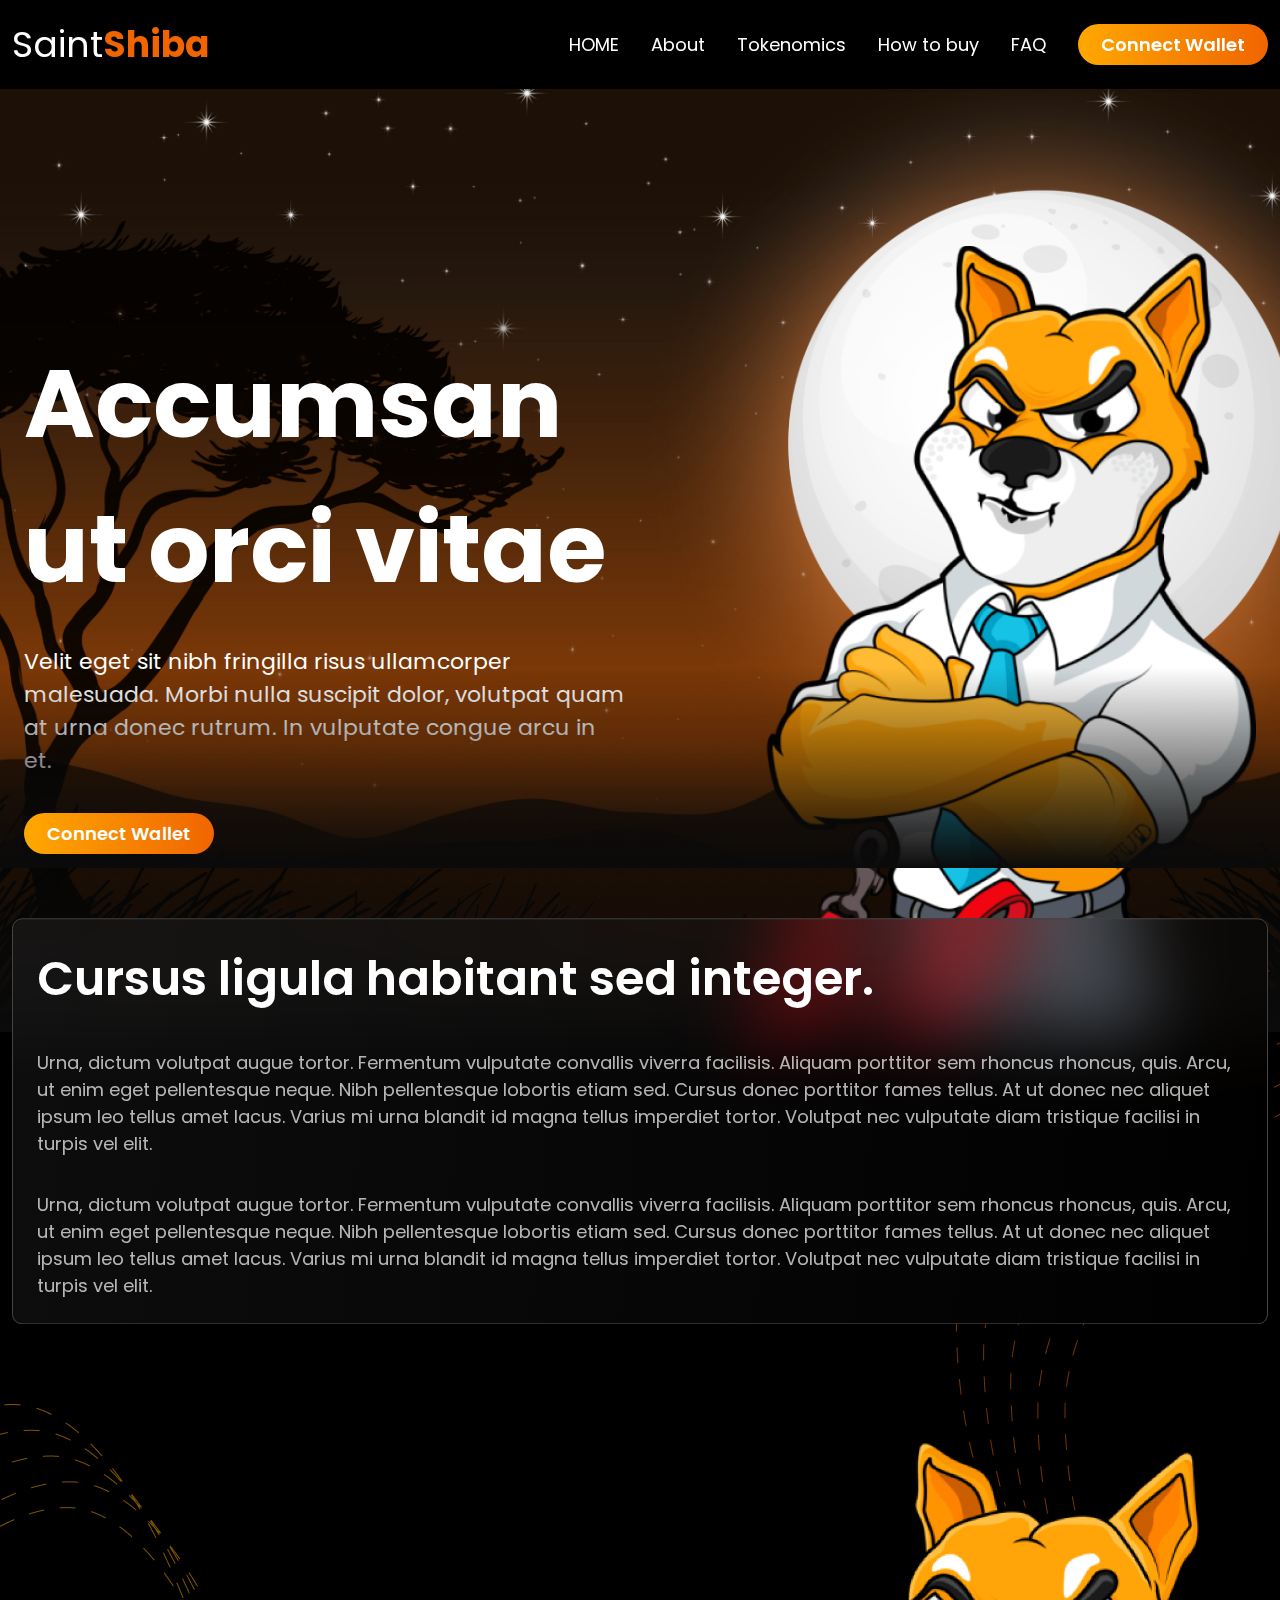
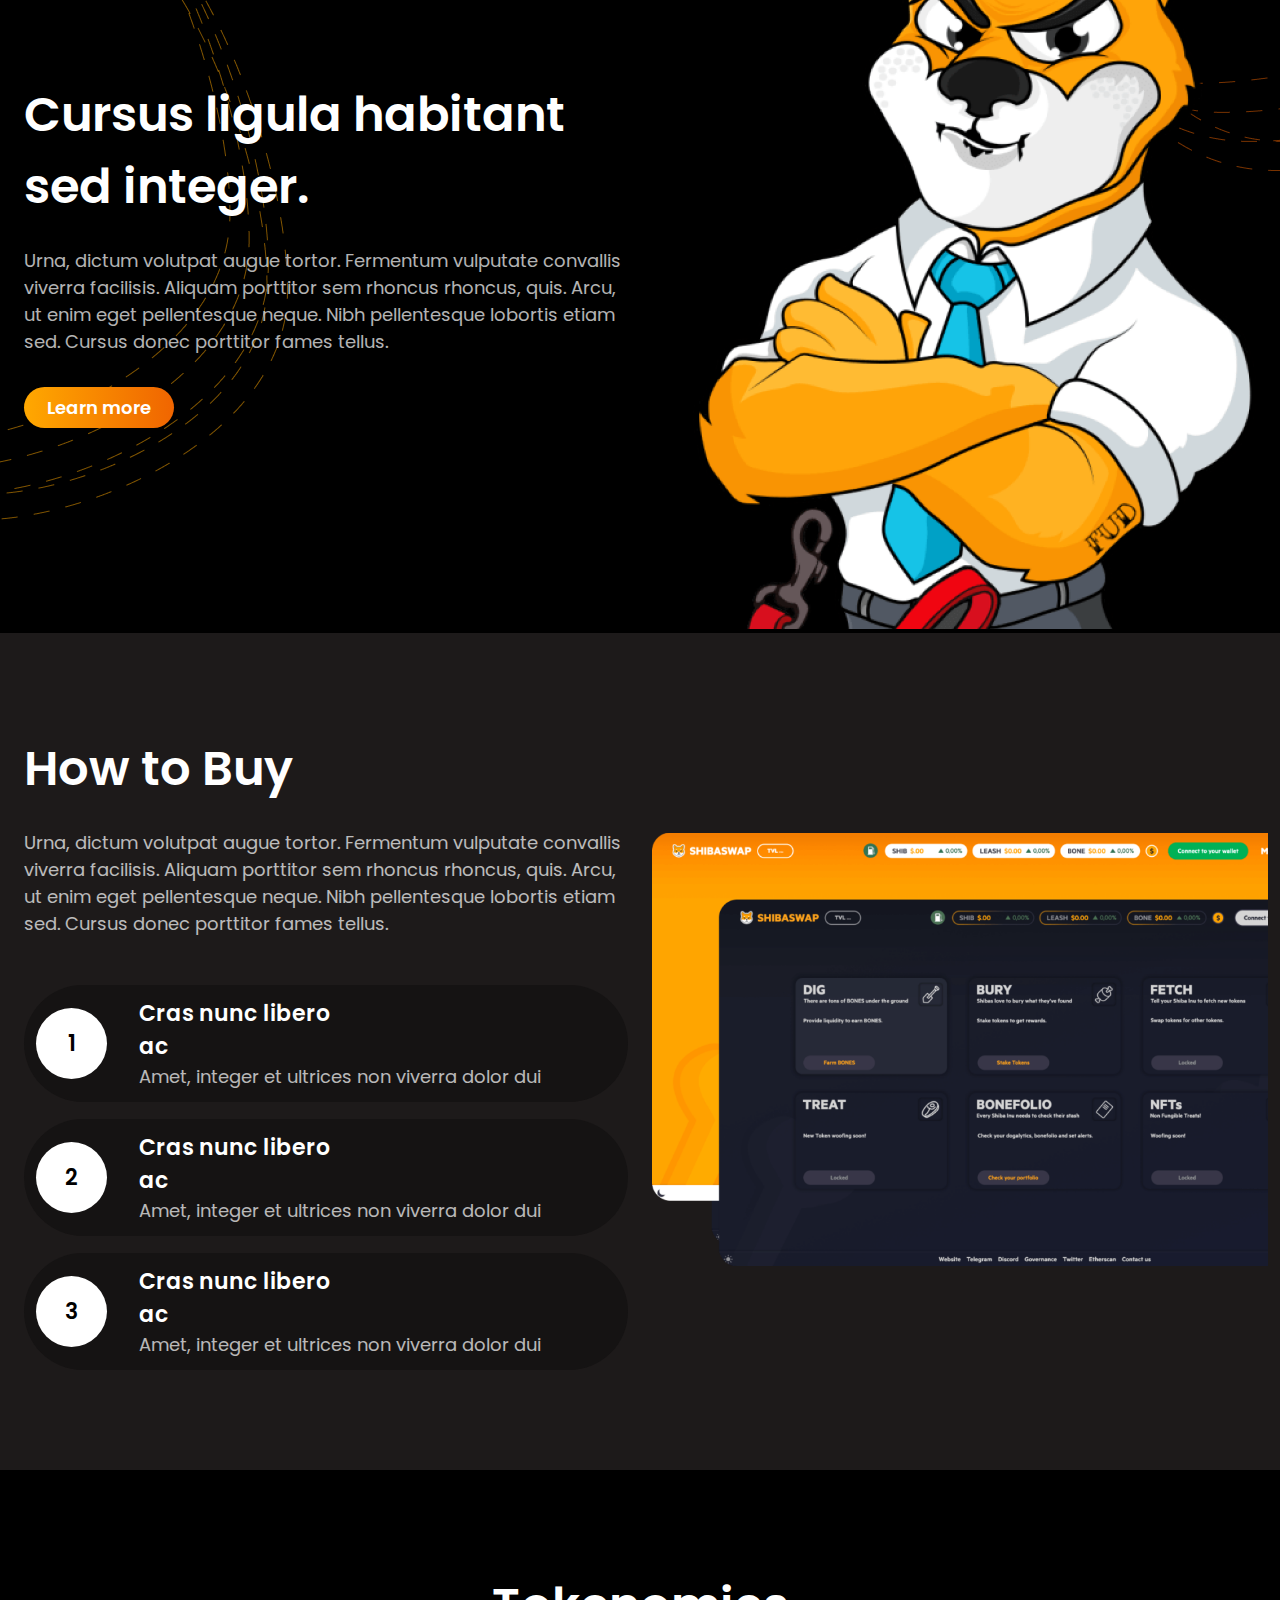
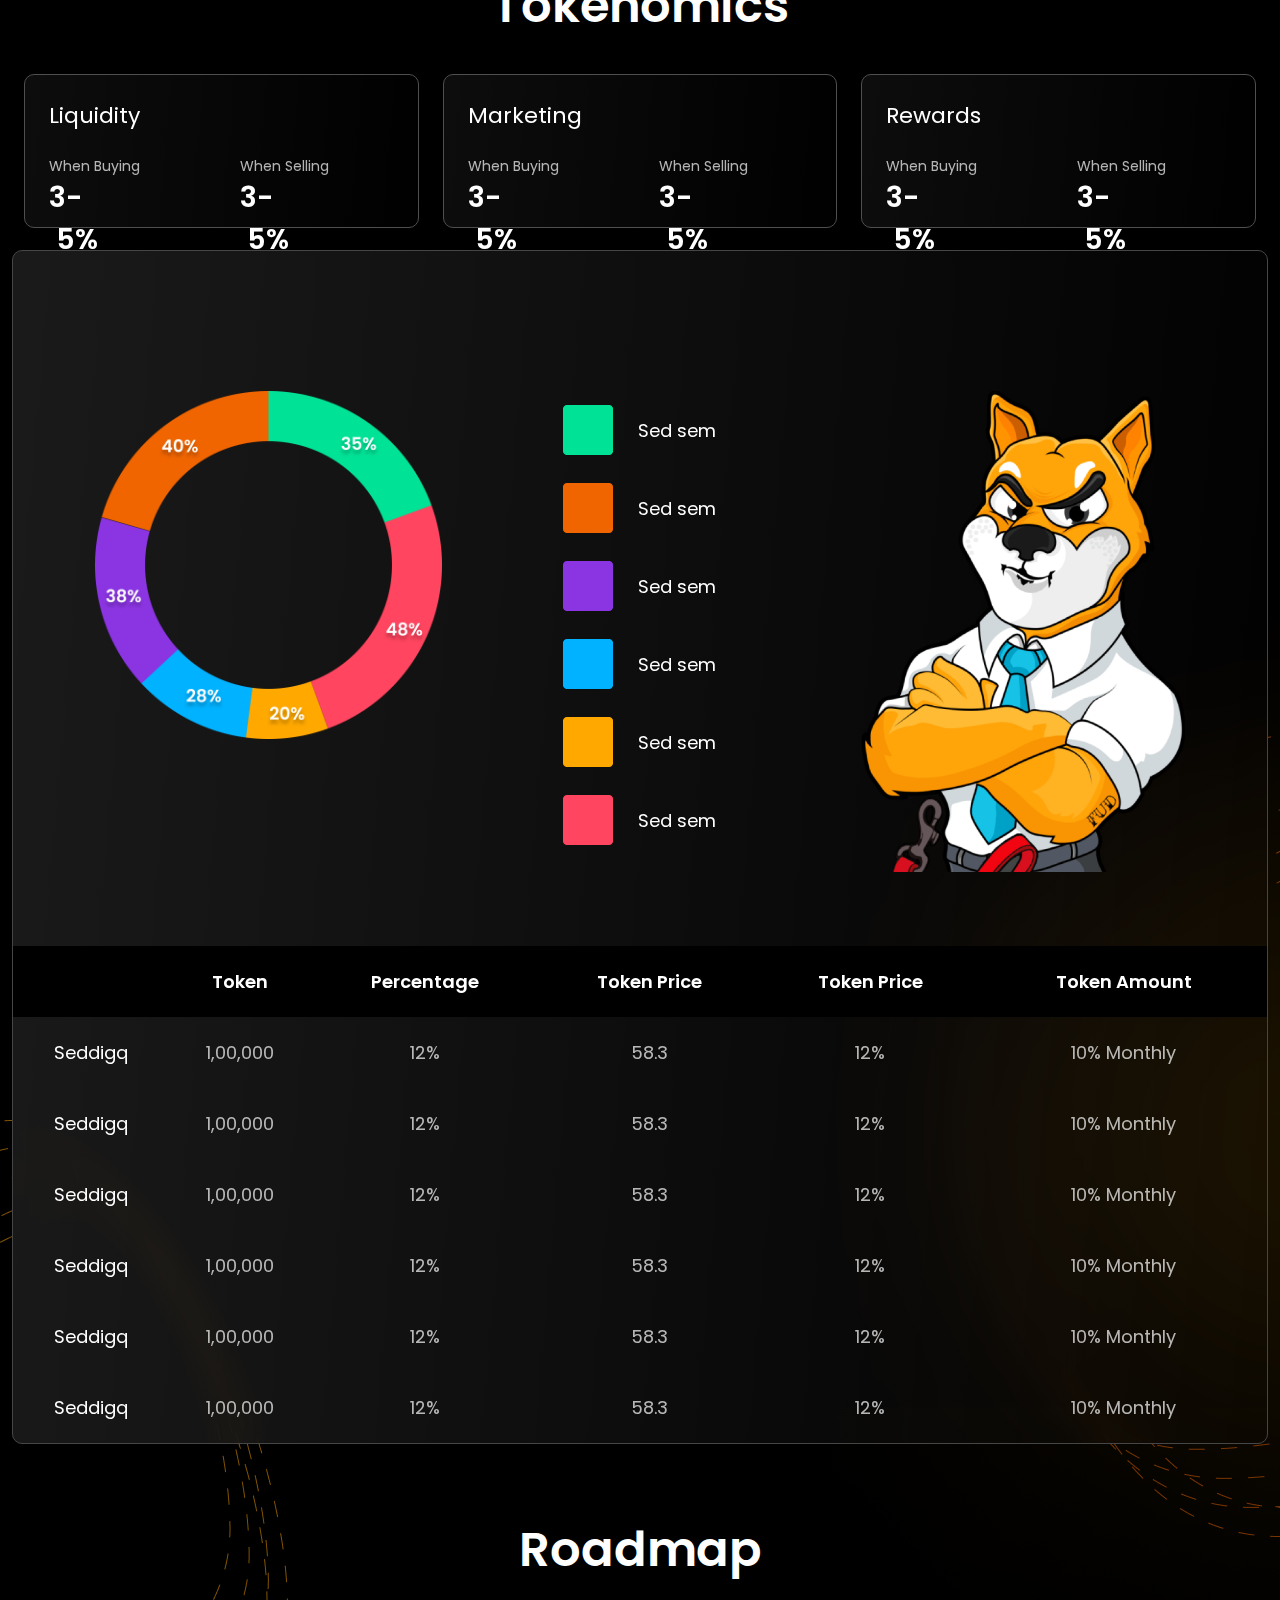
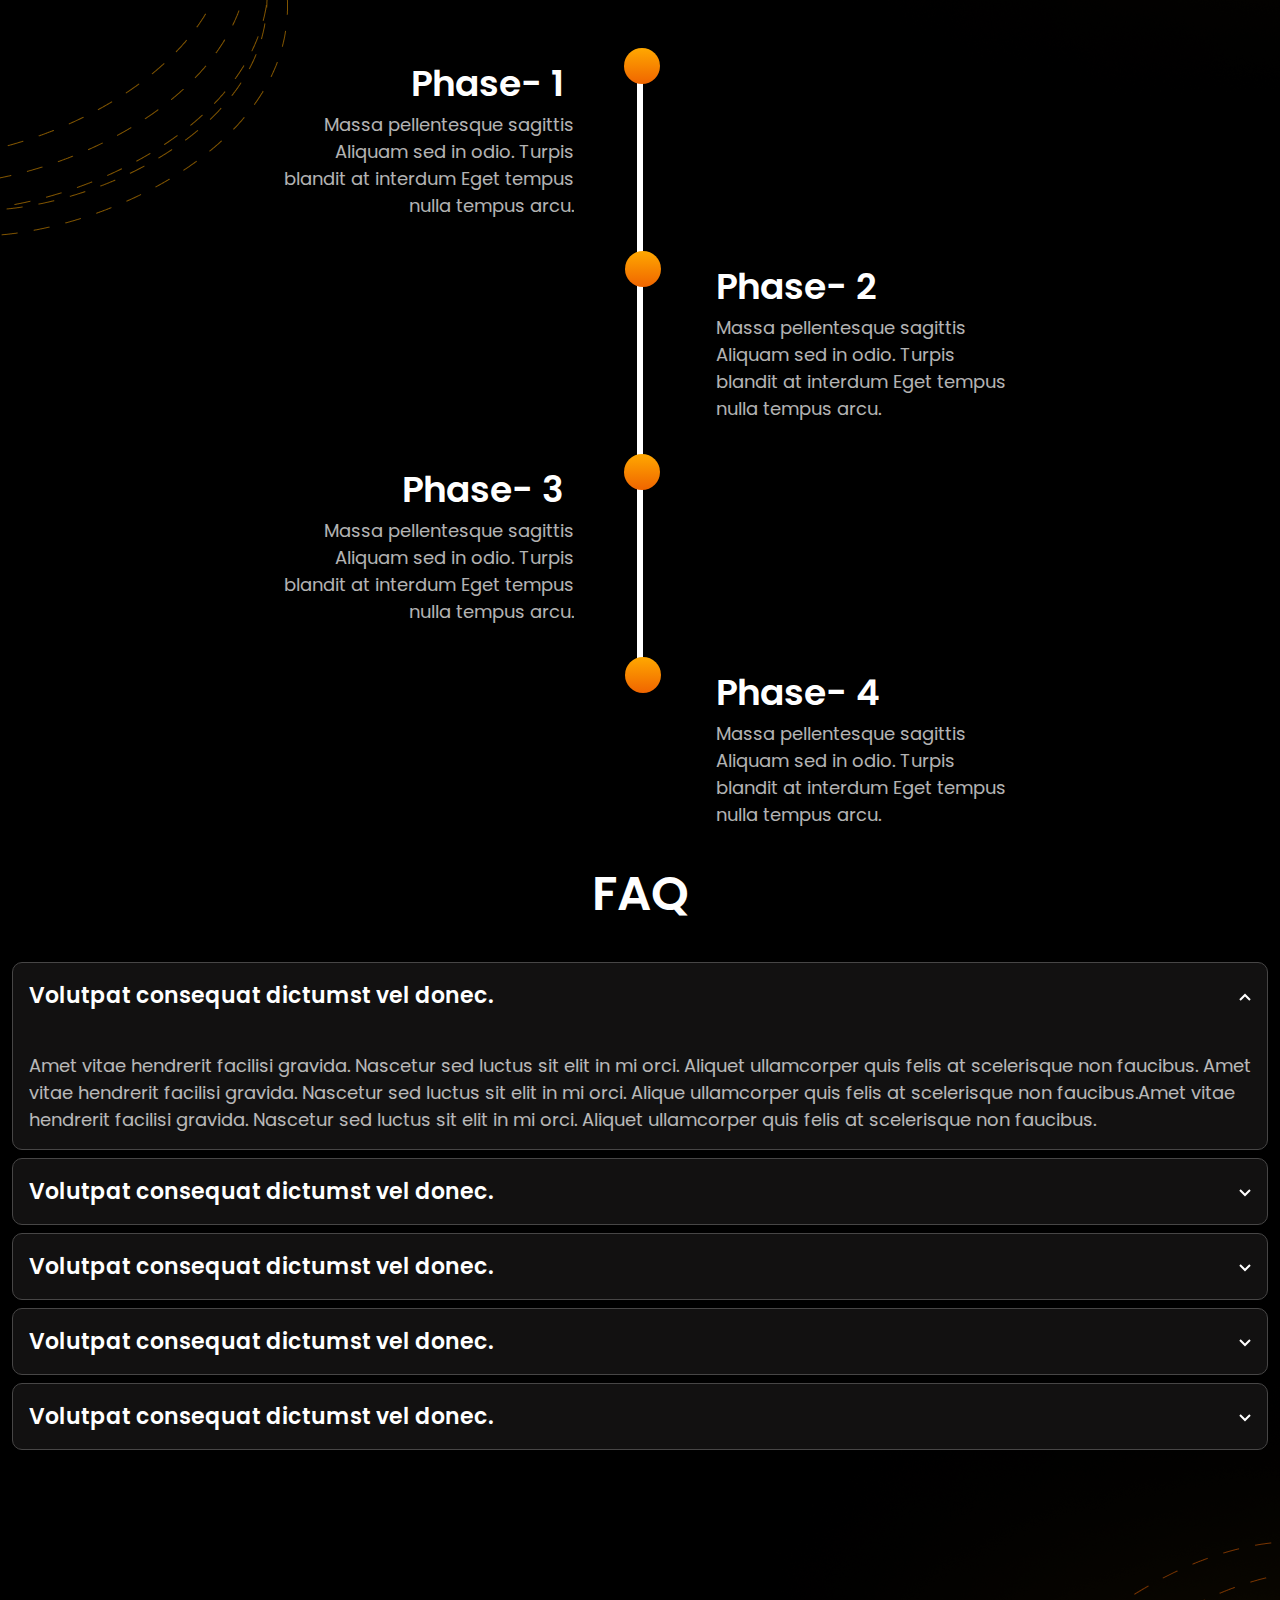
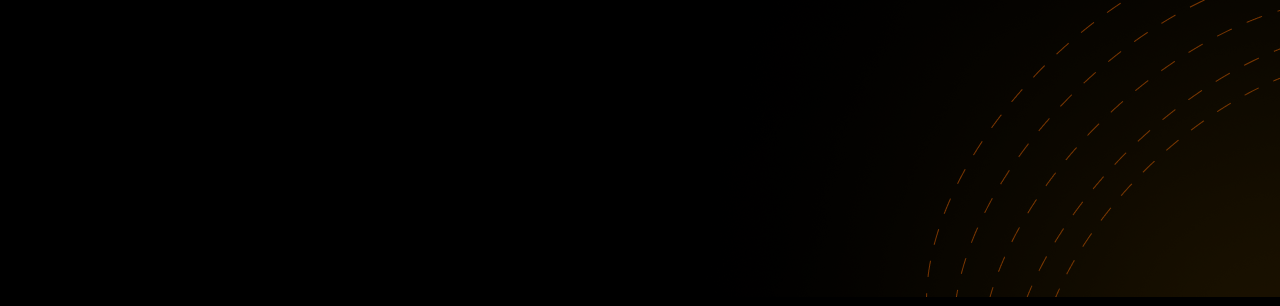
==== commit ab207c7b: "update" ====
--- a/index.html
+++ b/index.html
@@ -432,7 +432,7 @@
                 <div class="box">
                     <div class="full-part">
                         <div
-                            class="d-flex align-item-center justify-content-center justify-space-between top-part cursor">
+                            class="d-flex align-items-center justify-content-center justify-space-between top-part cursor">
                             <h3 class="accord-head fs-22 fw-600 ff-poppins color-white m-0 p-0 py-16 px-16">Volutpat
                                 consequat dictumst vel donec.</h3>
                             <span class="py-16 px-16">
@@ -454,7 +454,7 @@
                 <div class="box mt-8">
                     <div class="full-part">
                         <div
-                            class="d-flex align-item-center justify-content-center justify-space-between top-part cursor">
+                            class="d-flex align-items-center justify-content-center justify-space-between top-part cursor">
                             <h3 class="accord-head fs-22 fw-600 ff-poppins color-white m-0 p-0 py-16 px-16">Volutpat
                                 consequat dictumst vel donec.</h3>
                             <span class="py-16 px-16">
@@ -476,7 +476,7 @@
                 <div class="box mt-8">
                     <div class="full-part">
                         <div
-                            class="d-flex align-item-center justify-content-center justify-space-between top-part cursor">
+                            class="d-flex align-items-center justify-content-center justify-space-between top-part cursor">
                             <h3 class="accord-head fs-22 fw-600 ff-poppins color-white m-0 p-0 py-16 px-16">Volutpat
                                 consequat dictumst vel donec.</h3>
                             <span class="py-16 px-16">
@@ -498,7 +498,7 @@
                 <div class="box mt-8">
                     <div class="full-part">
                         <div
-                            class="d-flex align-item-center justify-content-center justify-space-between top-part cursor">
+                            class="d-flex align-items-center justify-content-center justify-space-between top-part cursor">
                             <h3 class="accord-head fs-22 fw-600 ff-poppins color-white m-0 p-0 py-16 px-16">Volutpat
                                 consequat dictumst vel donec.</h3>
                             <span class="py-16 px-16">
@@ -520,7 +520,7 @@
                 <div class="box mt-8">
                     <div class="full-part">
                         <div
-                            class="d-flex align-item-center justify-content-center justify-space-between top-part cursor">
+                            class="d-flex align-items-center justify-content-center justify-space-between top-part cursor">
                             <h3 class="accord-head fs-22 fw-600 ff-poppins color-white m-0 p-0 py-16 px-16">Volutpat
                                 consequat dictumst vel donec.</h3>
                             <span class="py-16 px-16">
--- a/assets/css/style.css
+++ b/assets/css/style.css
@@ -719,12 +719,6 @@
     position: absolute;
 }
 
-.Section-2-ellipse {
-    top: 1%;
-    left: 45%;
-    position: absolute;
-}
-
 .roadmap {
     position: relative;
 }
@@ -833,16 +827,11 @@
         --fs-48: 35px;
     }
 
-    .d-none {
-        display: none;
-    }
-
     .transform_1 {
         transform: translate(0%, -9%);
     }
 
     .Section-1-blur-img {
-        position: absolute;
         top: 163%;
     }
 }
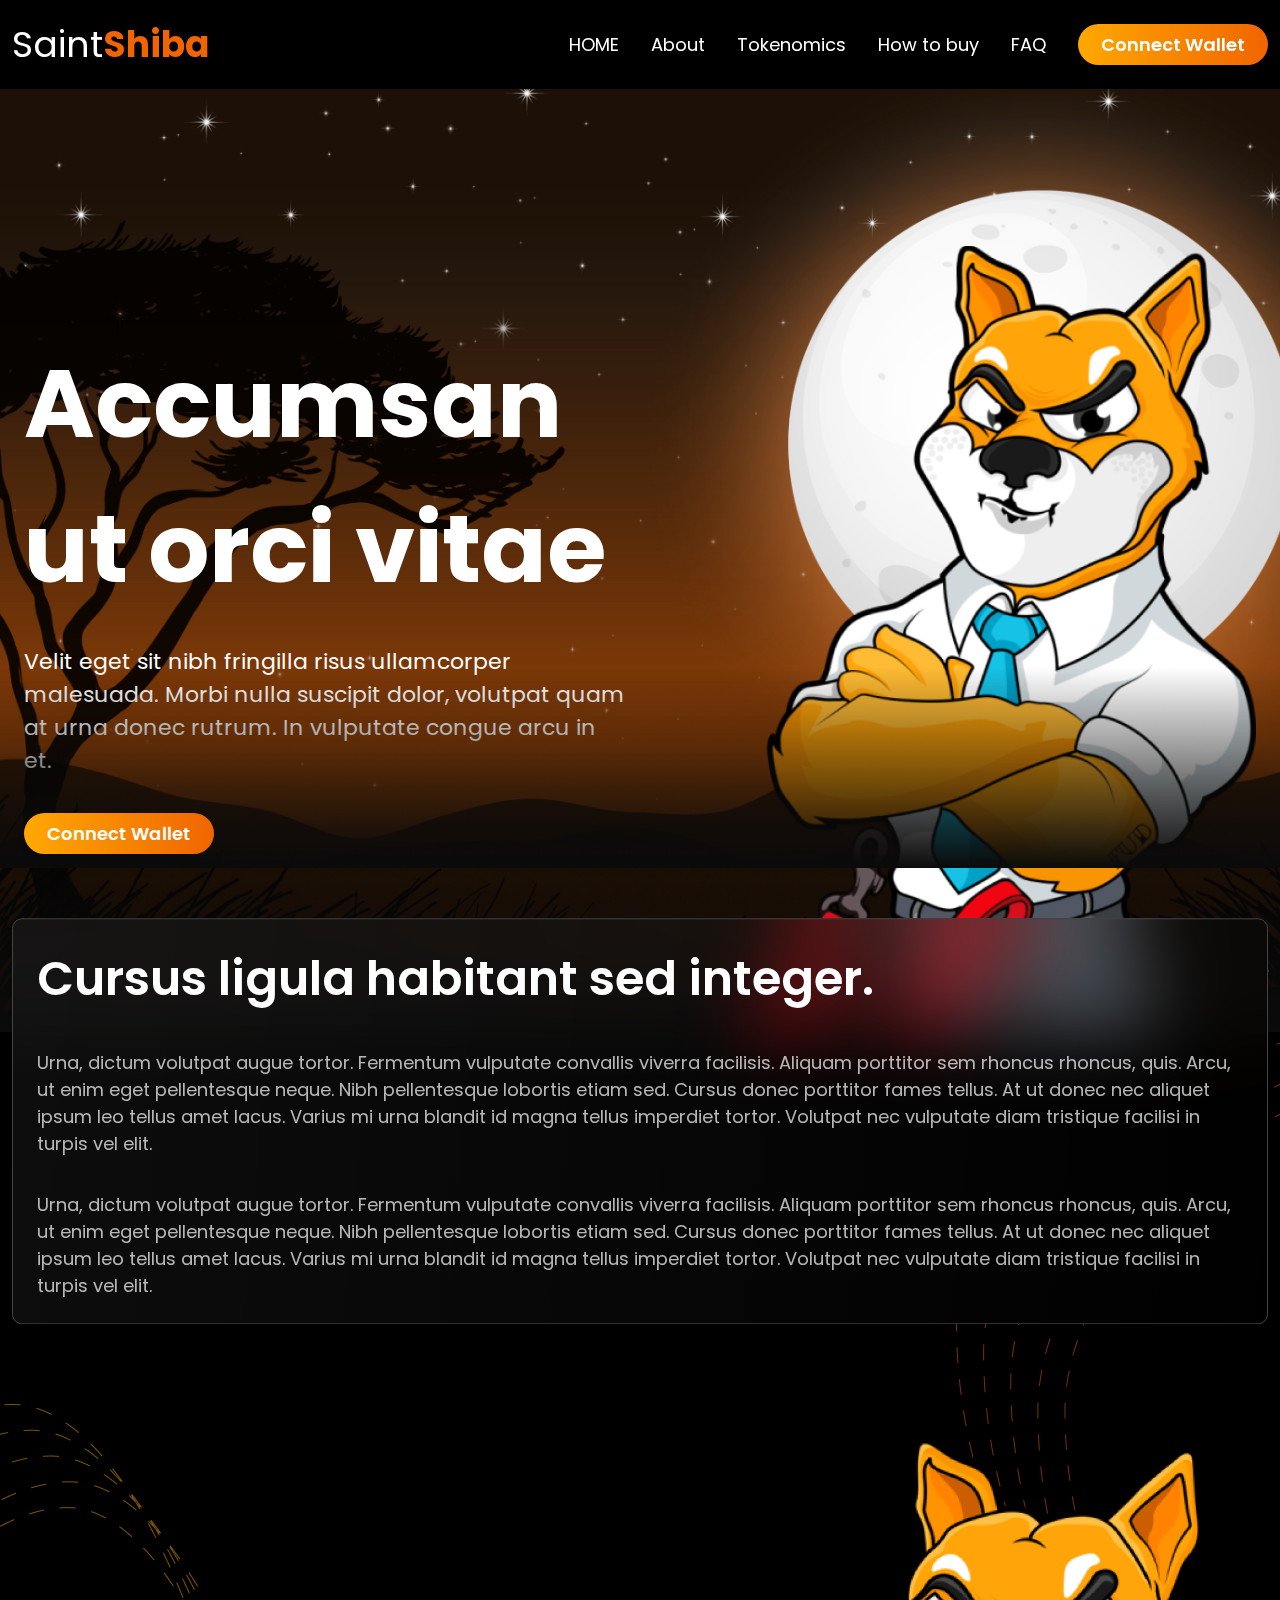
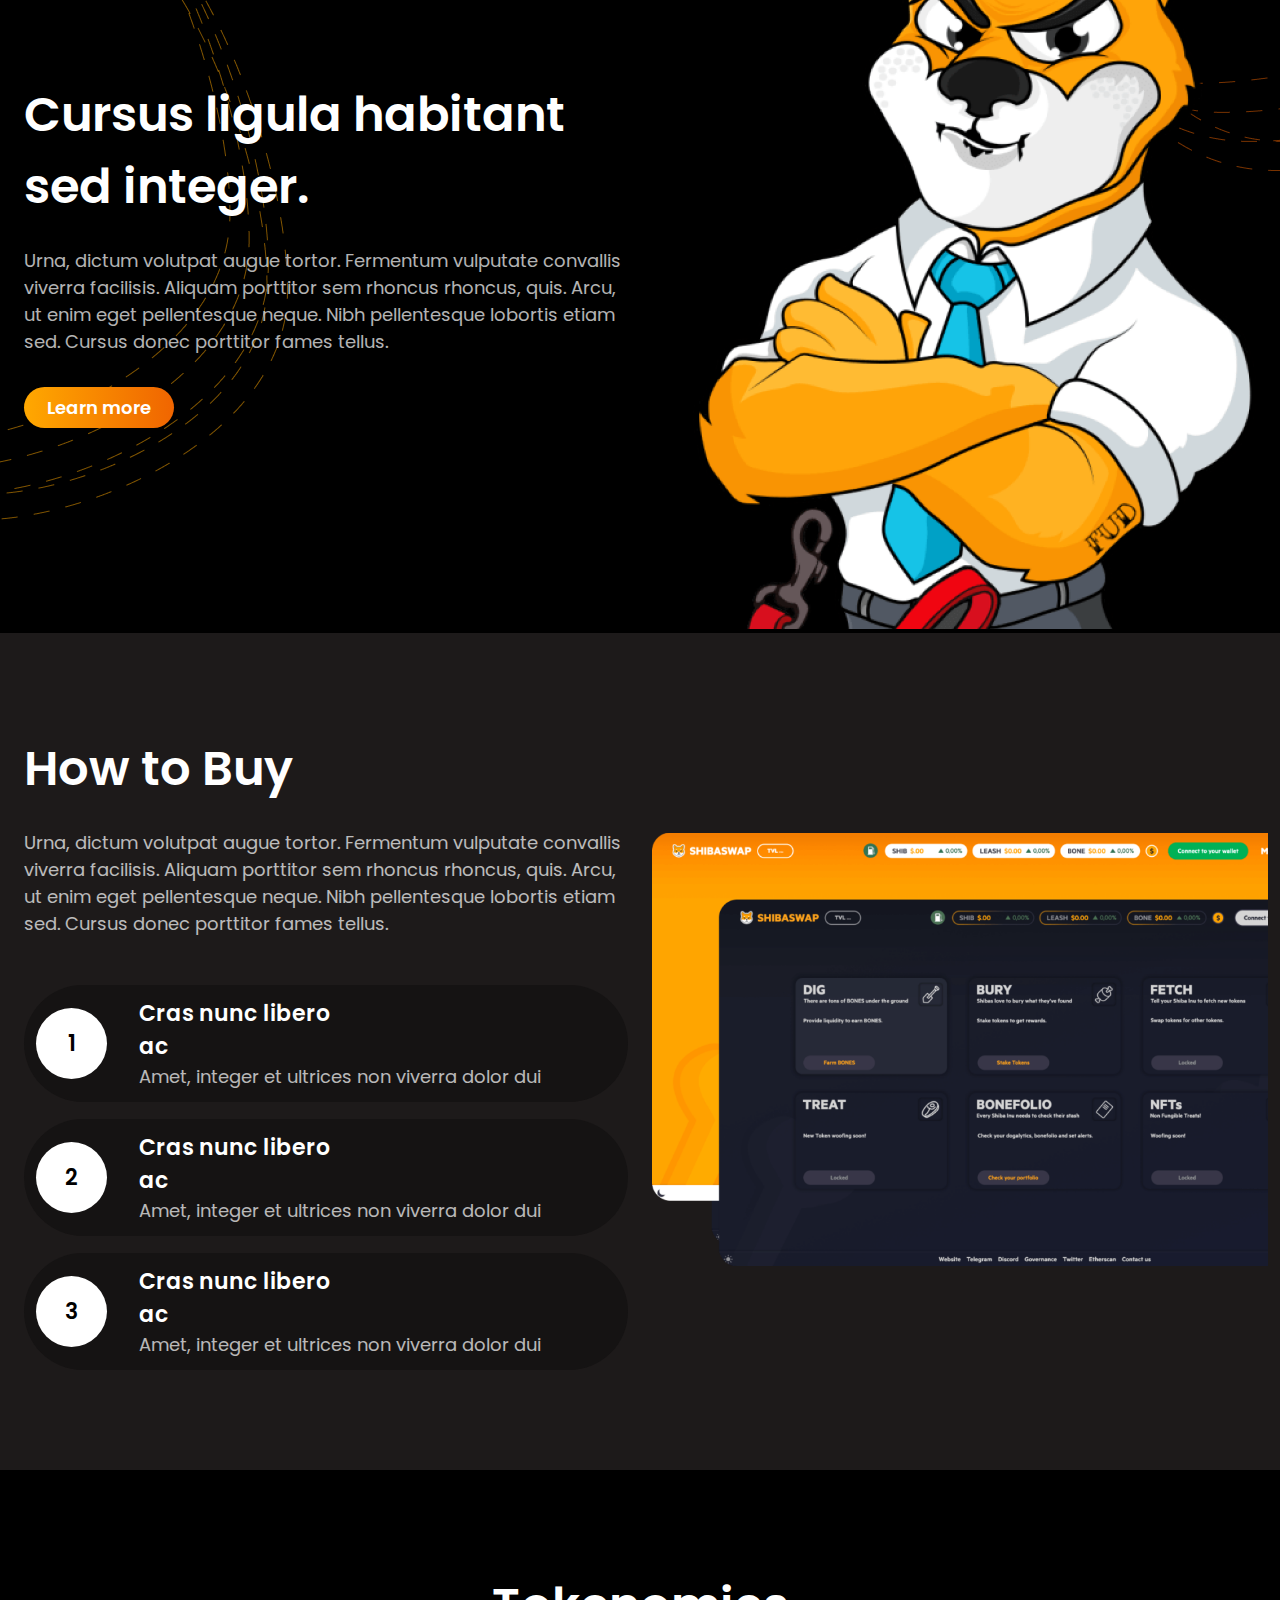
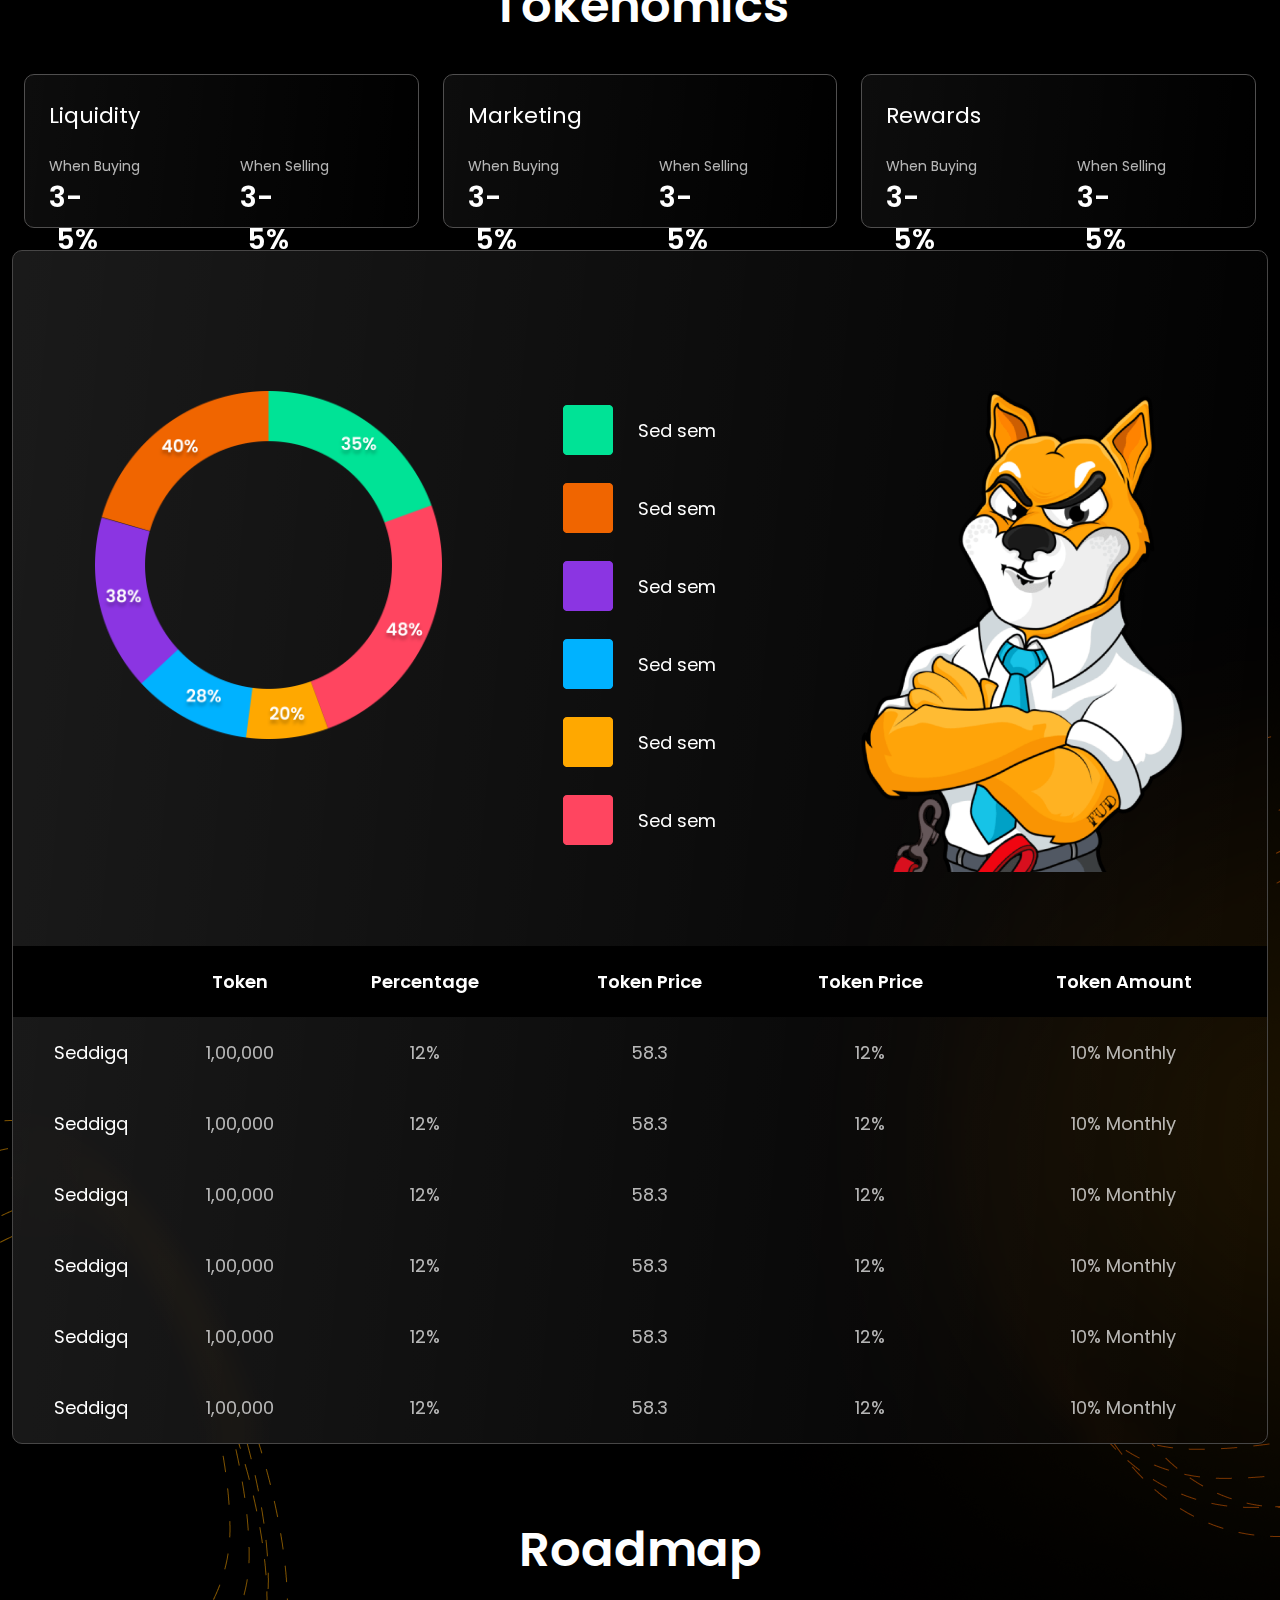
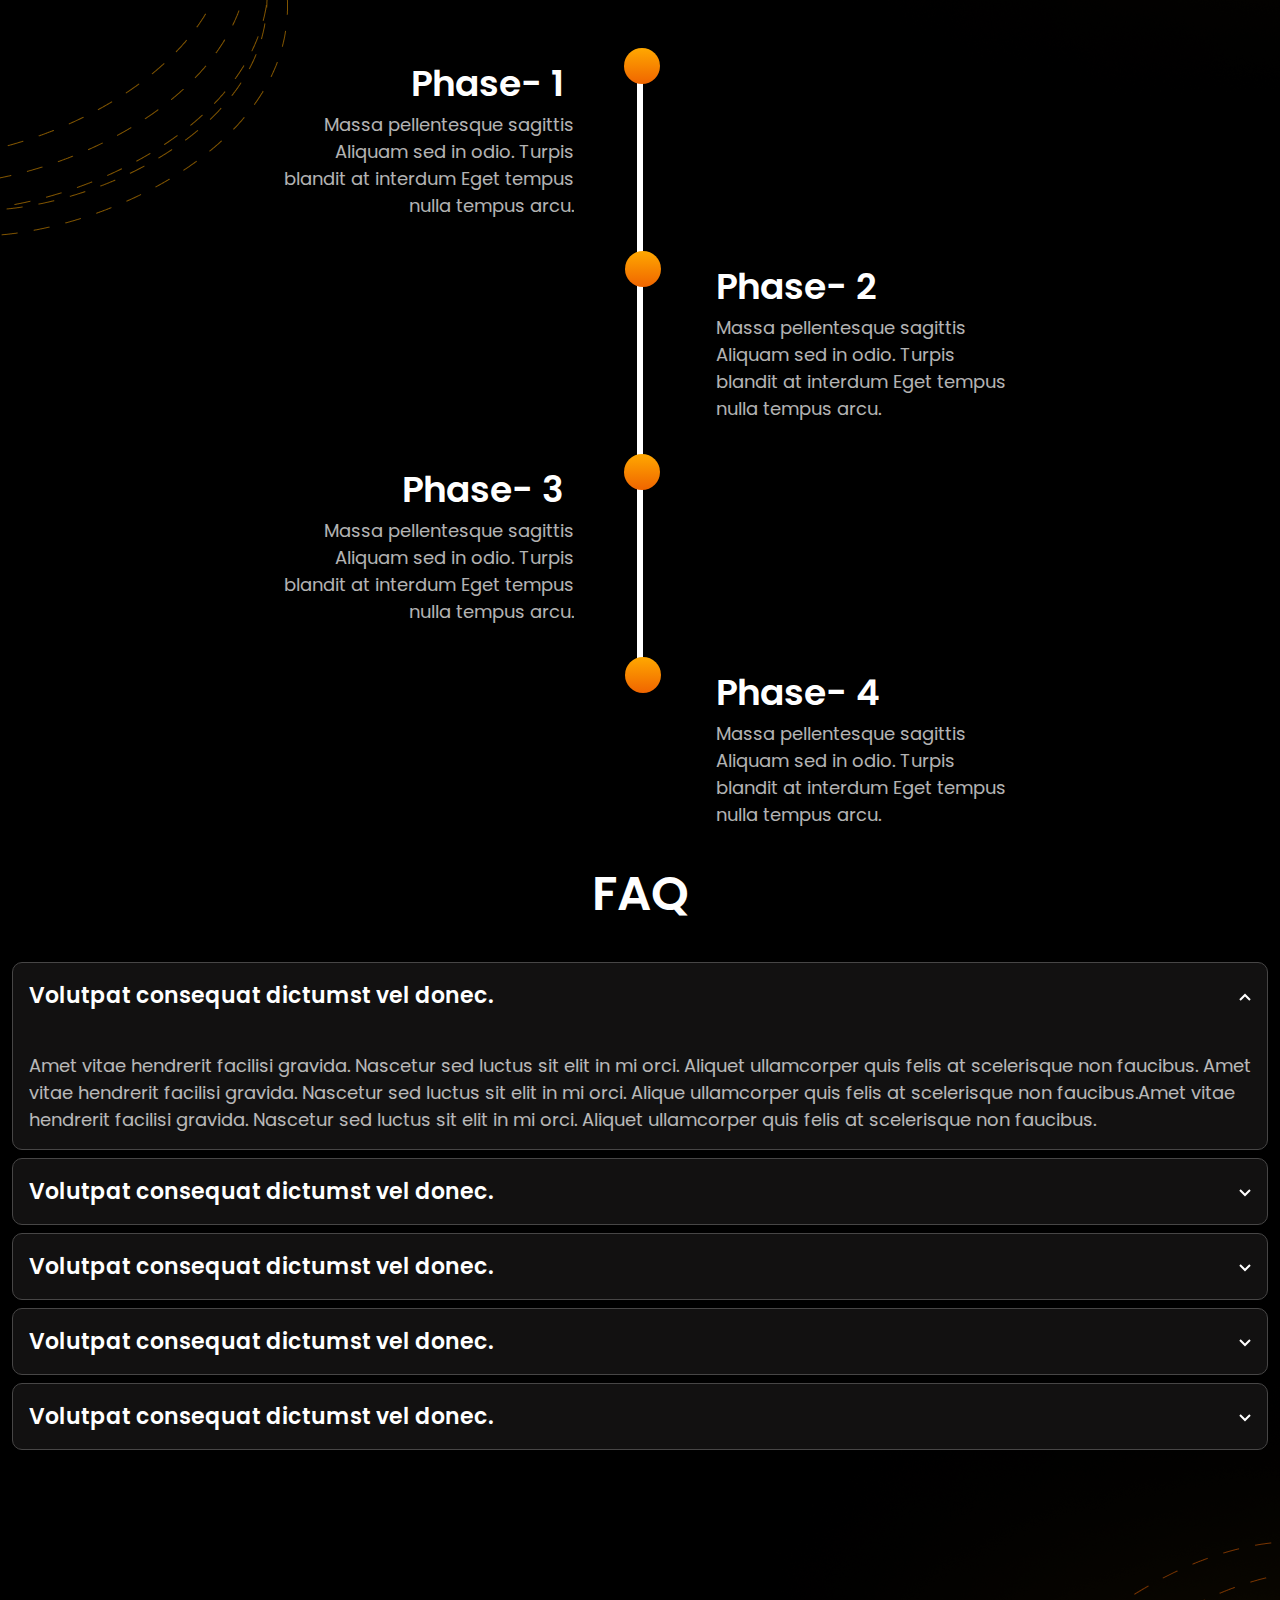
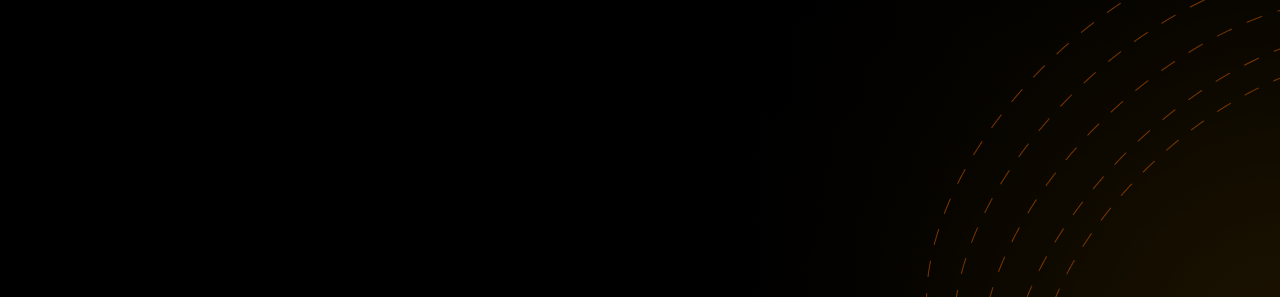
==== commit 8abb5ba7: "update" ====
--- a/index.html
+++ b/index.html
@@ -428,7 +428,7 @@
             <div class="d-flex align-items-center justify-content-center text-center">
                 <h3 class="FAQ fs-48 fw-600 ff-poppins color-white text-center mb-32 m-0 p-0">FAQ</h3>
             </div>
-            <div class="mb-456">
+            <div class="mb-100">
                 <div class="box">
                     <div class="full-part">
                         <div
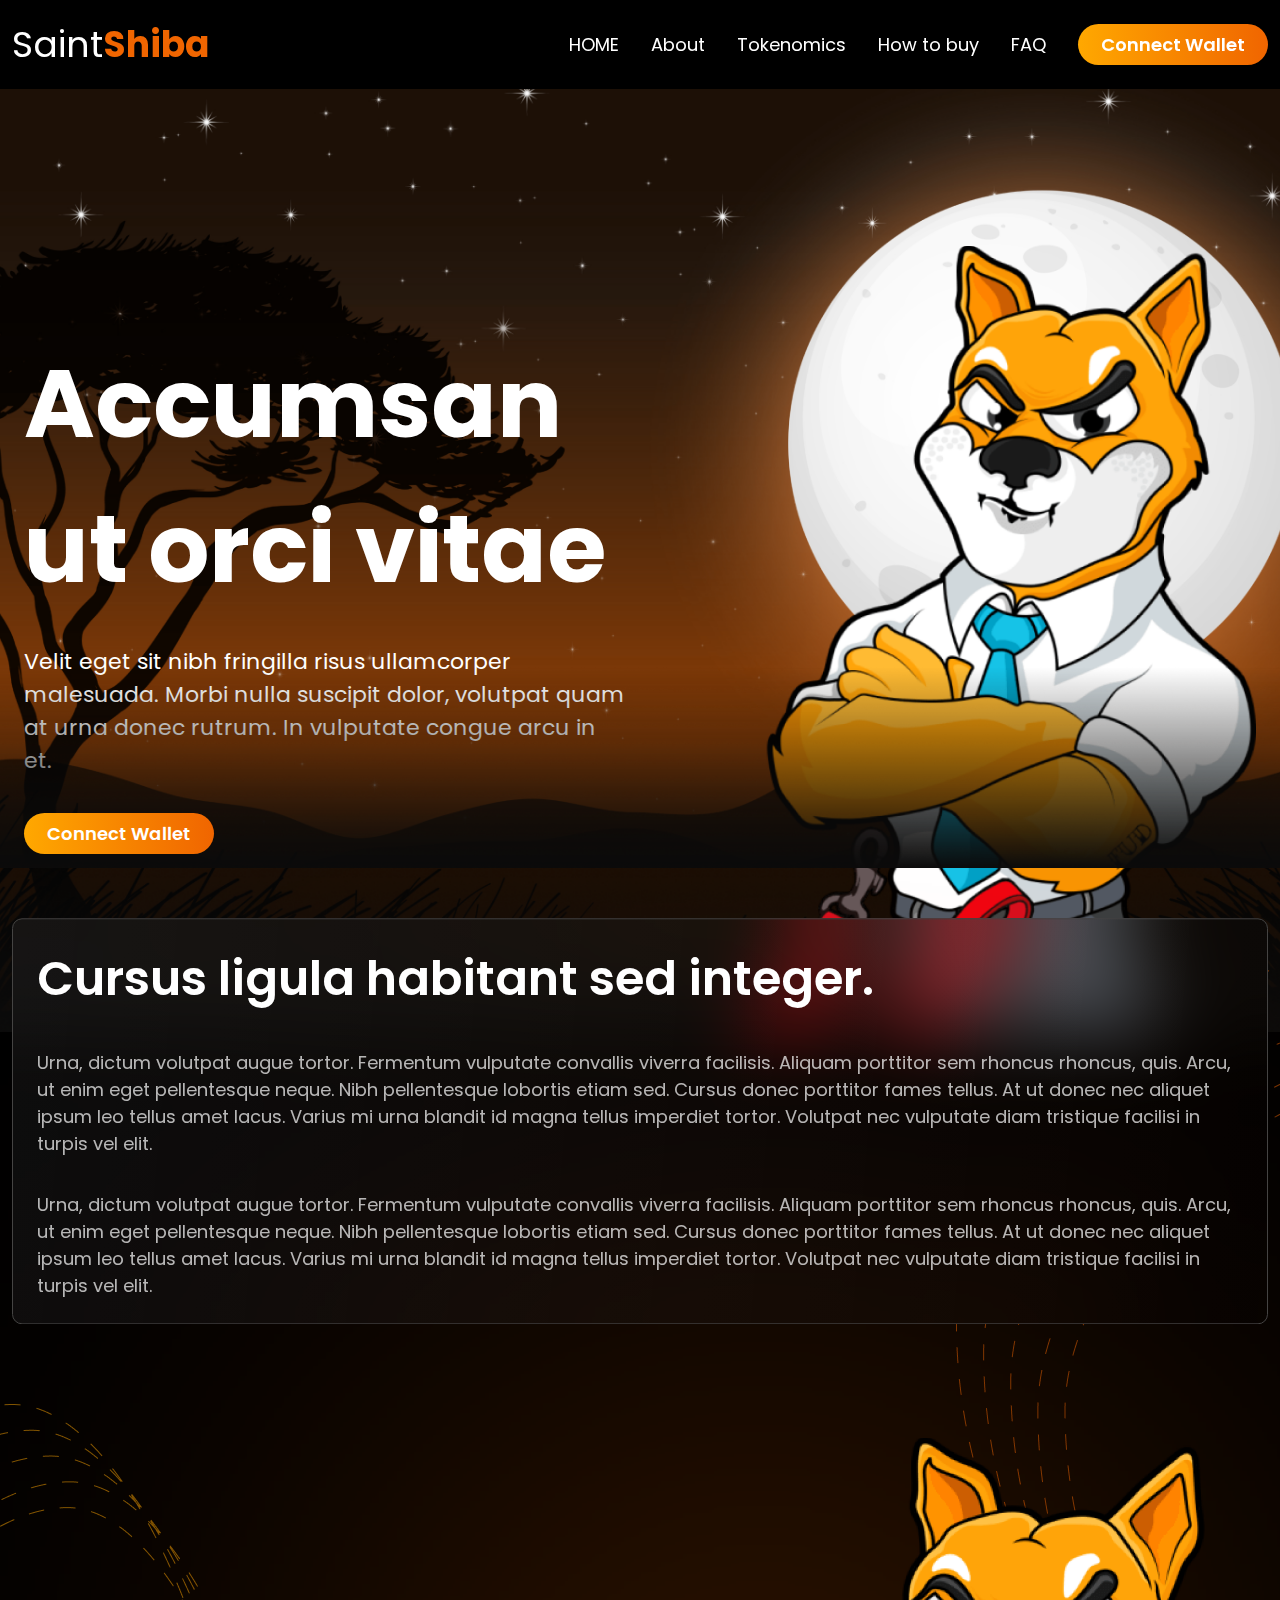
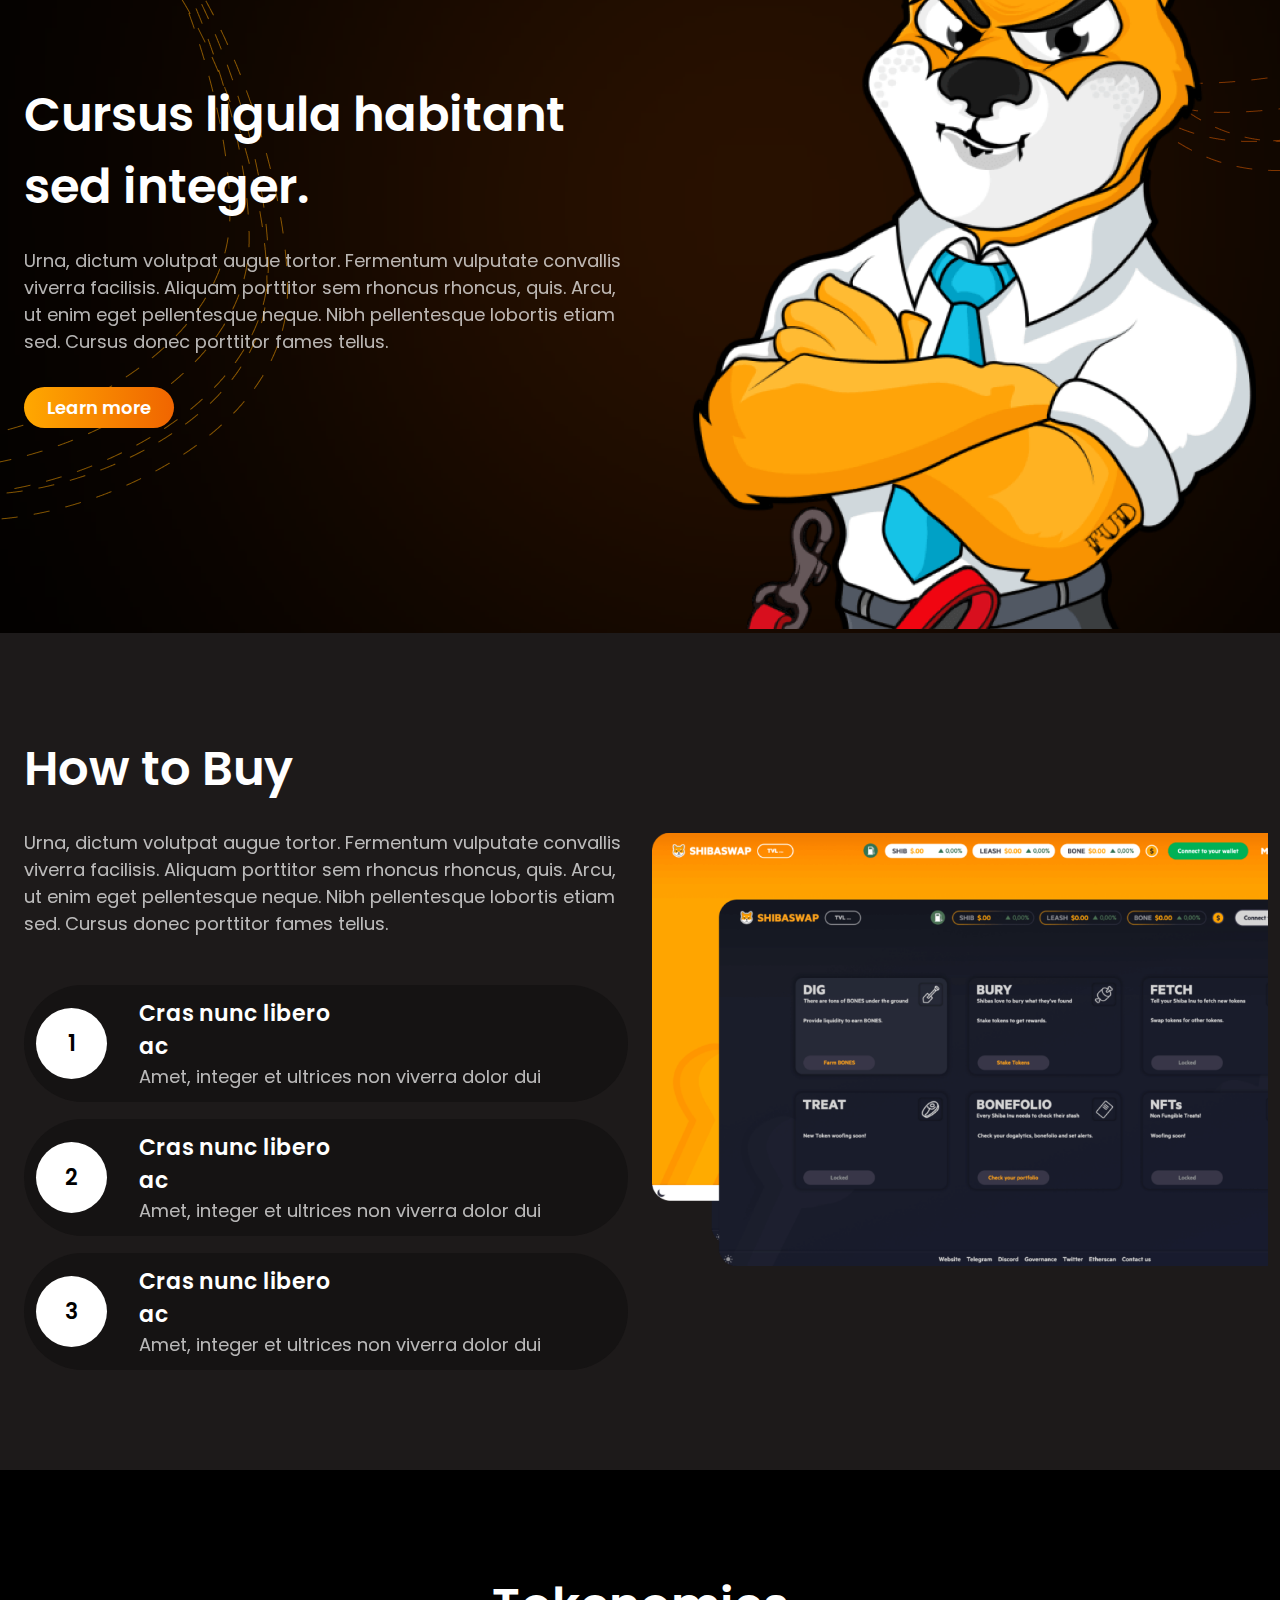
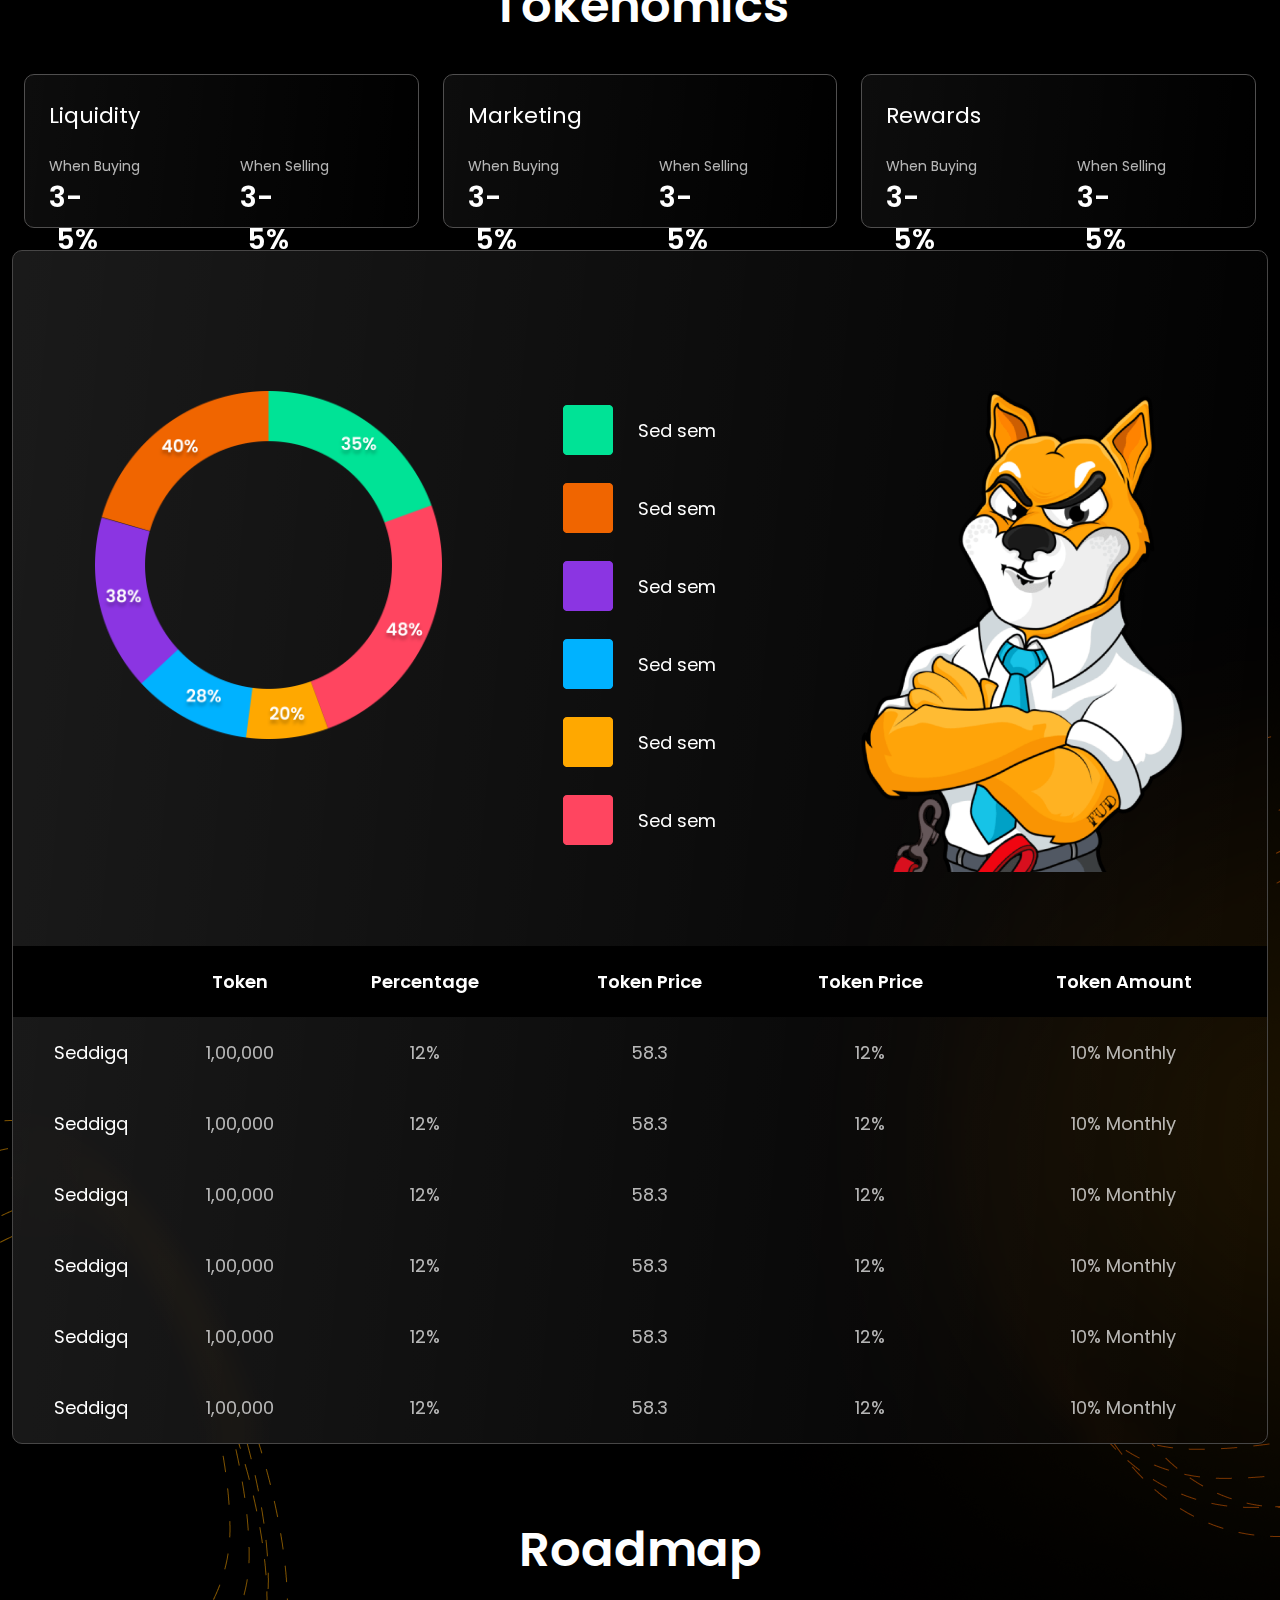
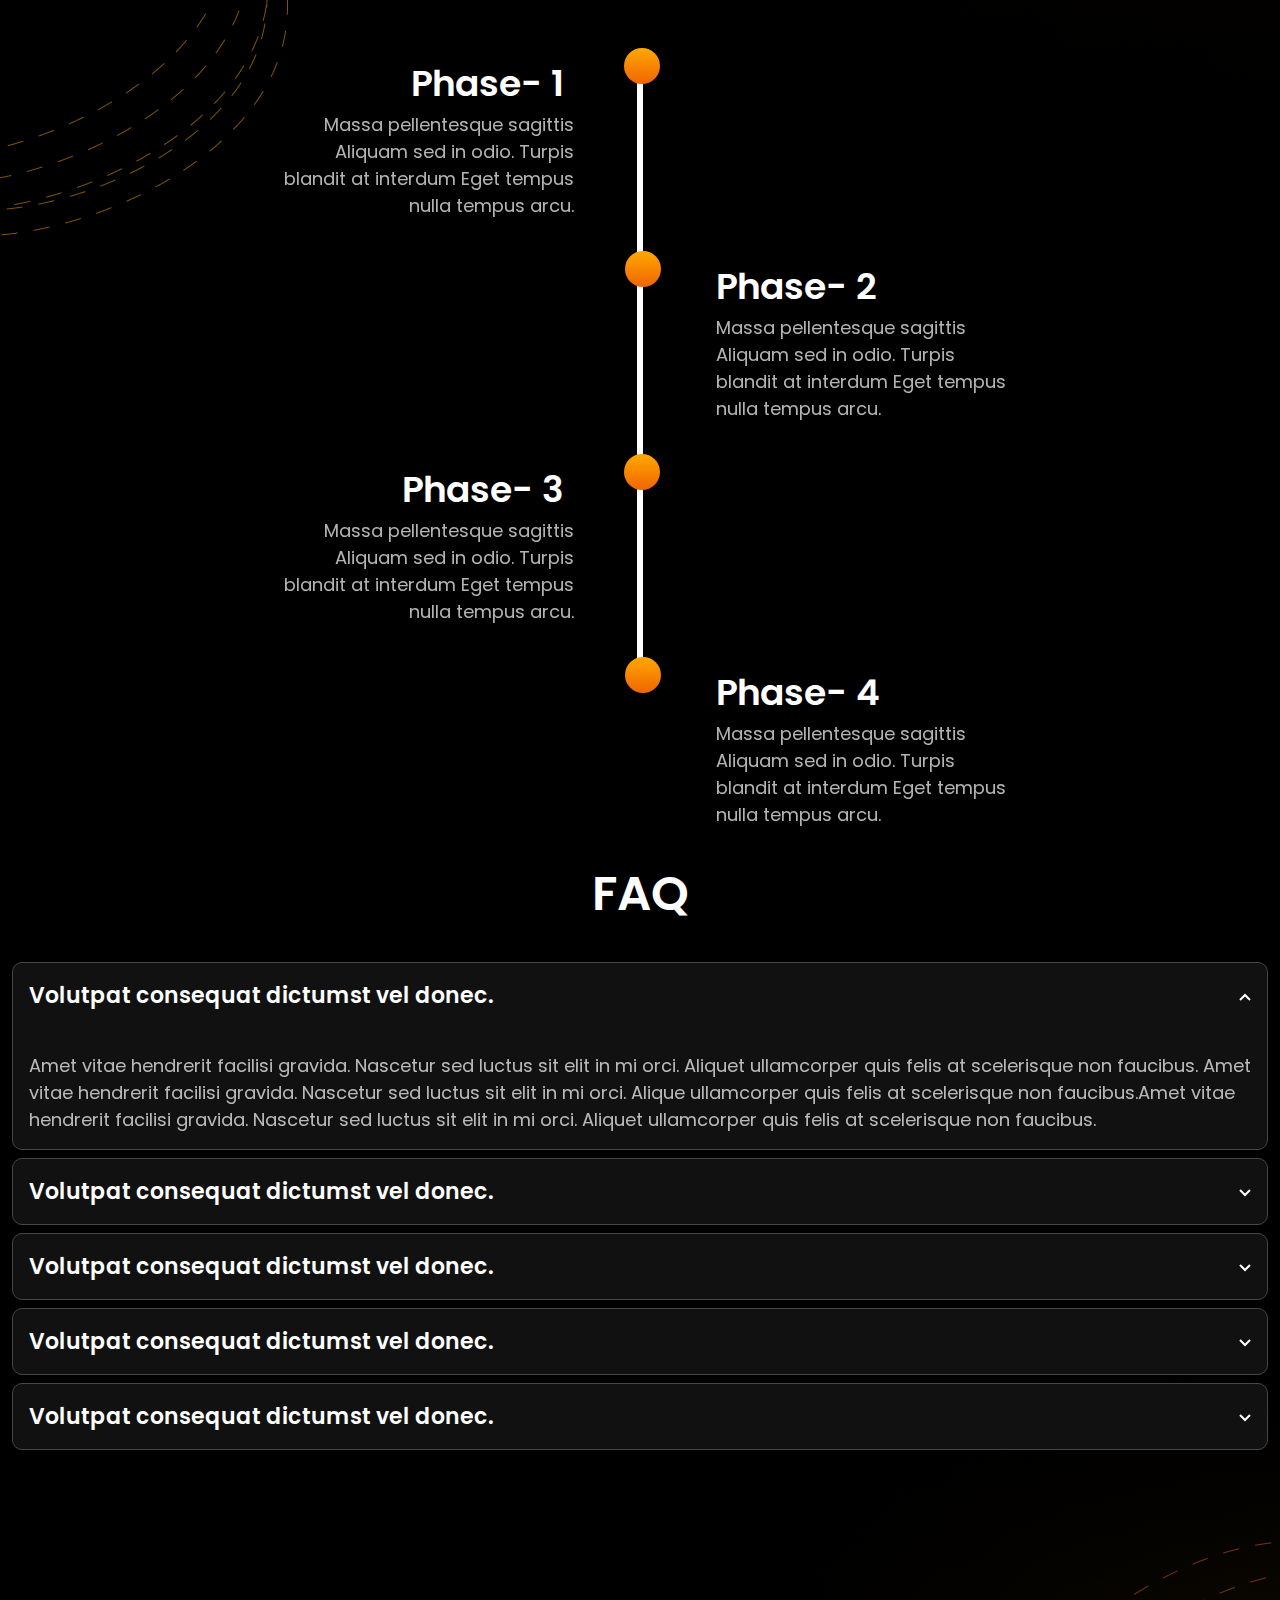
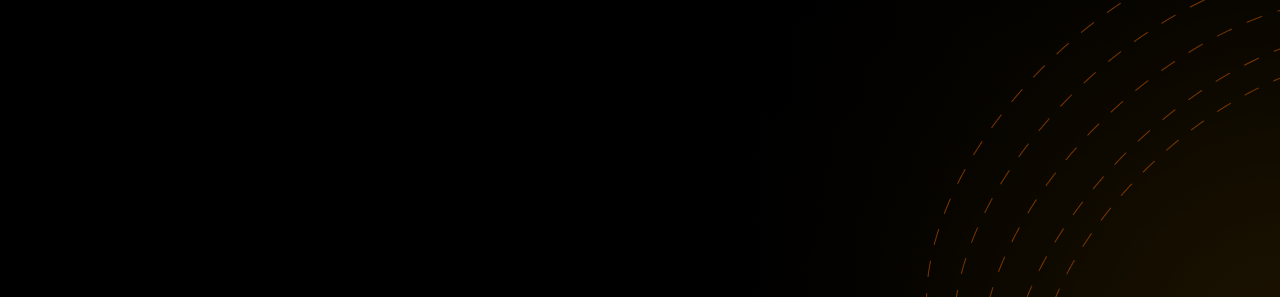
==== commit 6b0e6c24: "Section-2 Ellipse Add Update" ====
--- a/index.html
+++ b/index.html
@@ -117,6 +117,20 @@
                 </div>
             </div>
         </div>
+        <span class="Section-2-ellipse object-fit-contain overflow">
+            <svg width="730" height="730" viewBox="0 0 730 730" fill="none" xmlns="http://www.w3.org/2000/svg">
+                <g filter="url(#filter0_f_34717_10484)">
+                    <circle cx="365" cy="365" r="65" fill="#F06500" />
+                </g>
+                <defs>
+                    <filter id="filter0_f_34717_10484" x="0" y="0" width="730" height="730" filterUnits="userSpaceOnUse"
+                        color-interpolation-filters="sRGB">
+                        <feFlood flood-opacity="0" result="BackgroundImageFix" />
+                        <feBlend mode="normal" in="SourceGraphic" in2="BackgroundImageFix" result="shape" />
+                        <feGaussianBlur stdDeviation="150" result="effect1_foregroundBlur_34717_10484" />
+                    </filter>
+                </defs>
+            </svg></span>
     </section>
     <section class="s4-bg-color py-100 relative">
         <div class="container">
--- a/assets/css/style.css
+++ b/assets/css/style.css
@@ -719,6 +719,15 @@
     position: absolute;
 }
 
+.Section-2-ellipse {
+    top: 130%;
+    left: 31%;
+    opacity: 0.3;
+    position: absolute;
+    filter: blur(330px);
+    background: #F06500;
+}
+
 .roadmap {
     position: relative;
 }
@@ -804,6 +813,11 @@
         padding-top: 100px;
         padding-bottom: 100px;
     }
+
+
+    .Section-2-ellipse {
+        top: 0;
+    }
 }
 
 @media (max-width: 1220px) {
@@ -833,6 +847,11 @@
 
     .Section-1-blur-img {
         top: 163%;
+    }
+
+    .Section-2-ellipse {
+        top: 0;
+        left: 0;
     }
 }
 
@@ -975,6 +994,10 @@
         margin-top: 0;
     }
 
+    .Section-2-ellipse {
+        left: 0;
+    }
+
     .d-none {
         display: none;
     }
@@ -1017,6 +1040,10 @@
 
     .transform_1 {
         transform: translate(0%, -15%);
+    }
+
+    .Section-2-ellipse {
+        left: -22%;
     }
 }
 
@@ -1044,6 +1071,30 @@
     .mx-55 {
         padding: 0;
     }
+
+    .Section-2-ellipse {
+        left: -50%;
+    }
+}
+
+@media (max-width:400px) {
+    :root {
+        --fs-18: 10px;
+        --fs-22: 14px;
+        --fs-96: 57px;
+    }
+
+    .transform_1 {
+        transform: translate(0%, -9%);
+    }
+
+    .Section-1-blur-img {
+        top: 149%;
+    }
+
+    .Section-2-ellipse {
+        left: -83%;
+    }
 }
 
 @media (max-width:320px) {
@@ -1092,6 +1143,10 @@
         width: 222px;
     }
 
+    .Section-2-ellipse {
+        left: -128%;
+    }
+
     .d-none {
         display: none;
     }
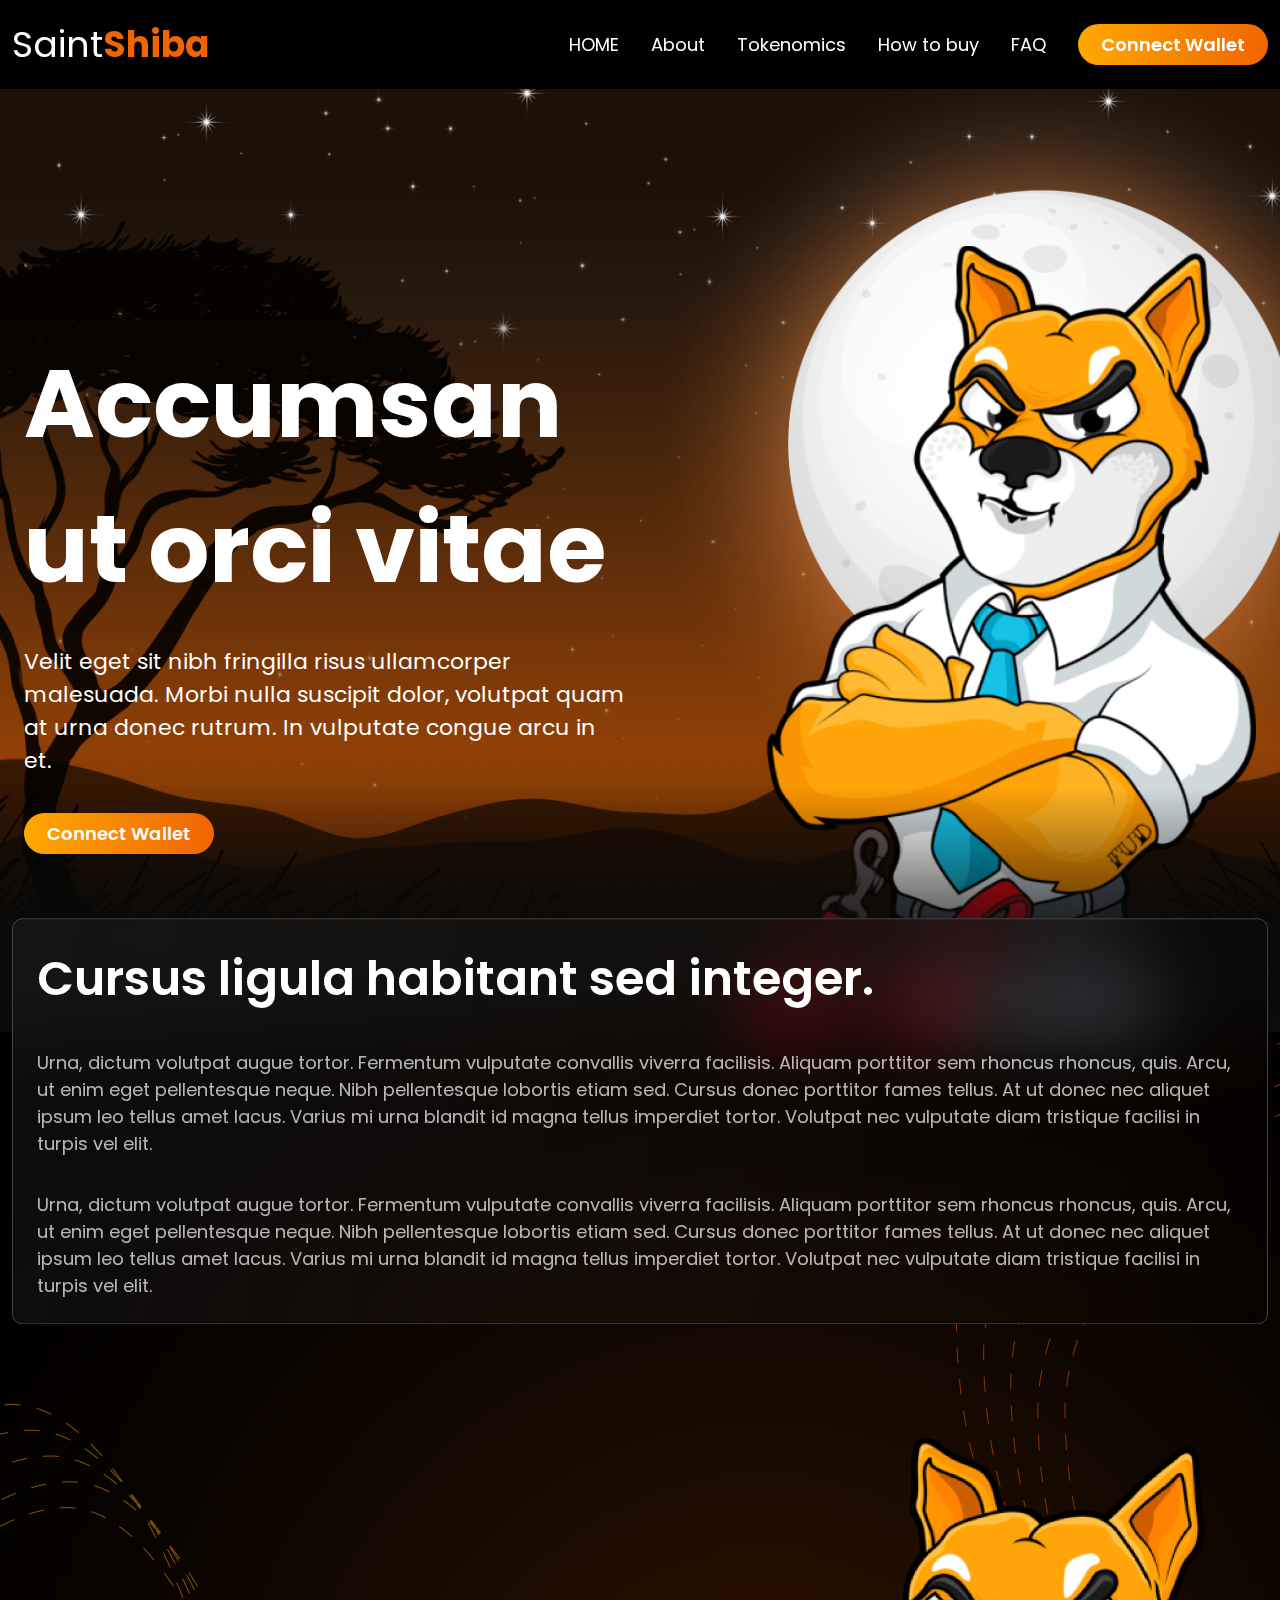
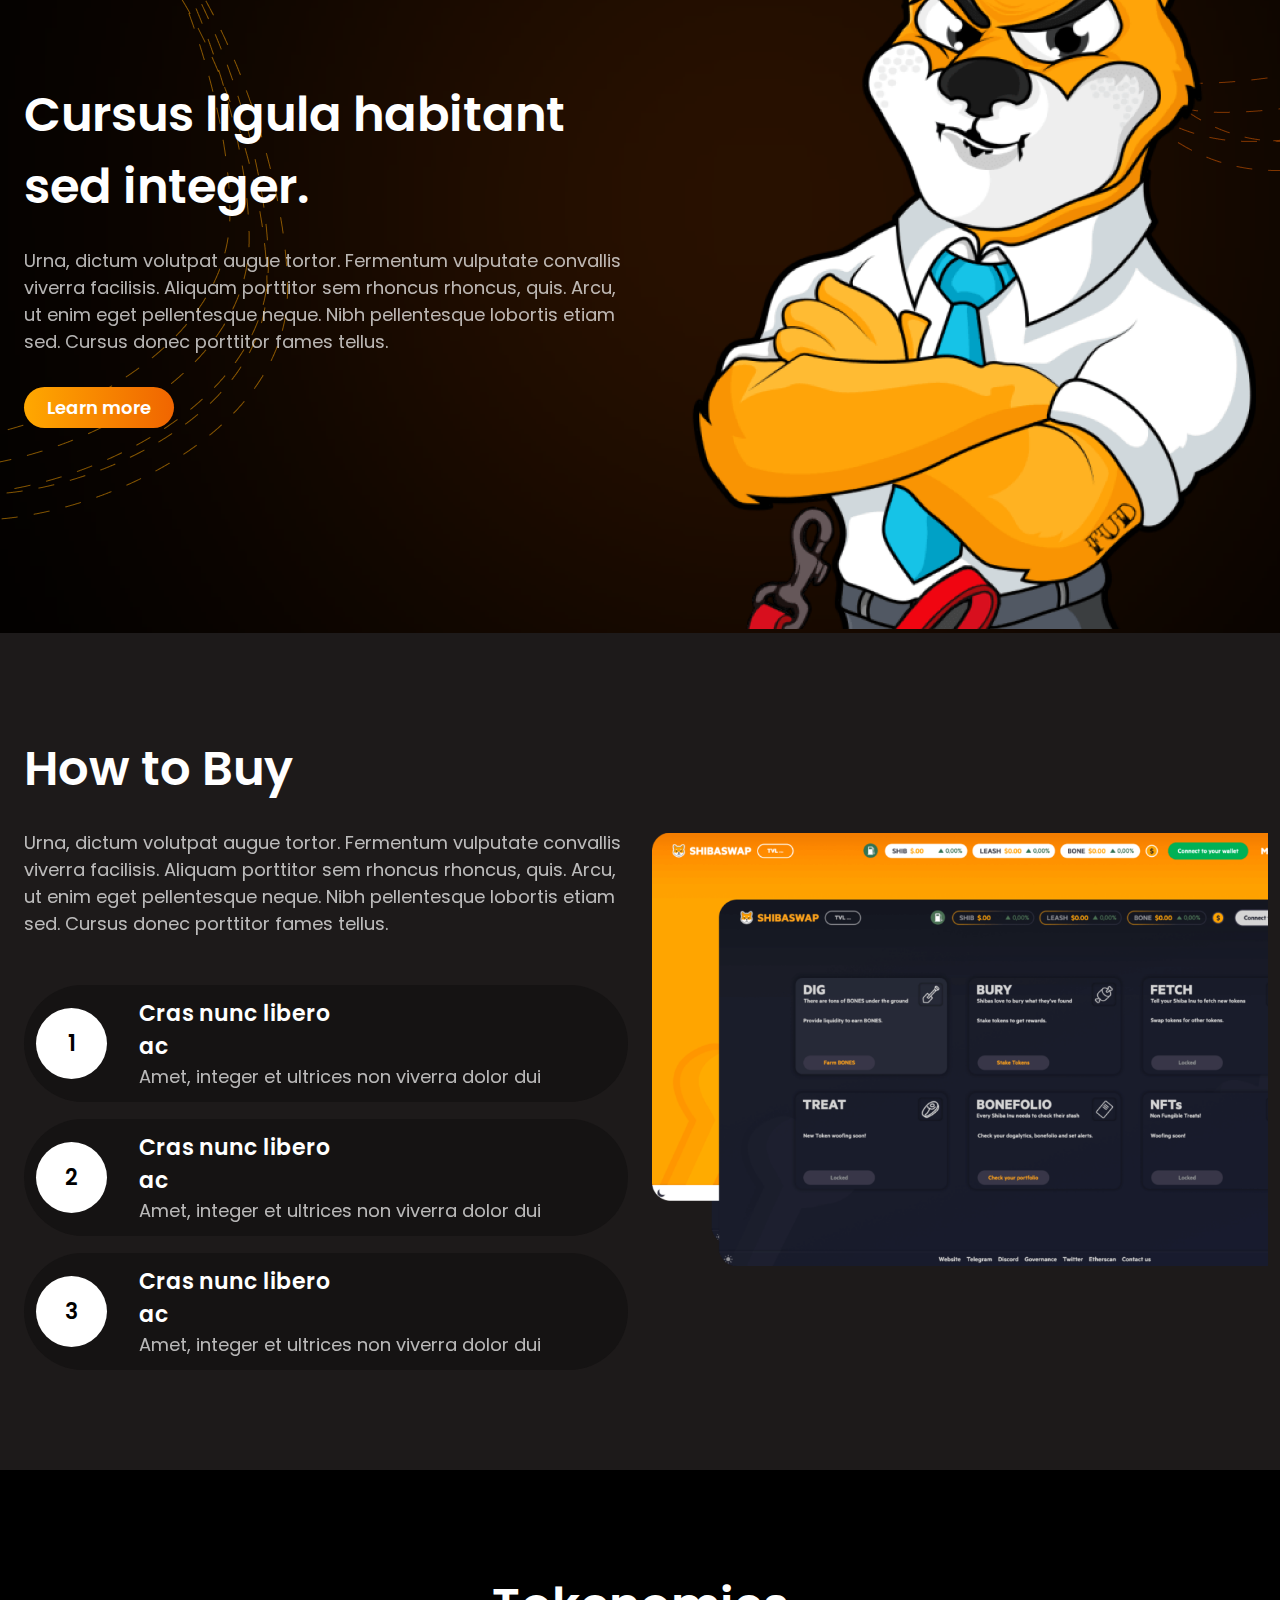
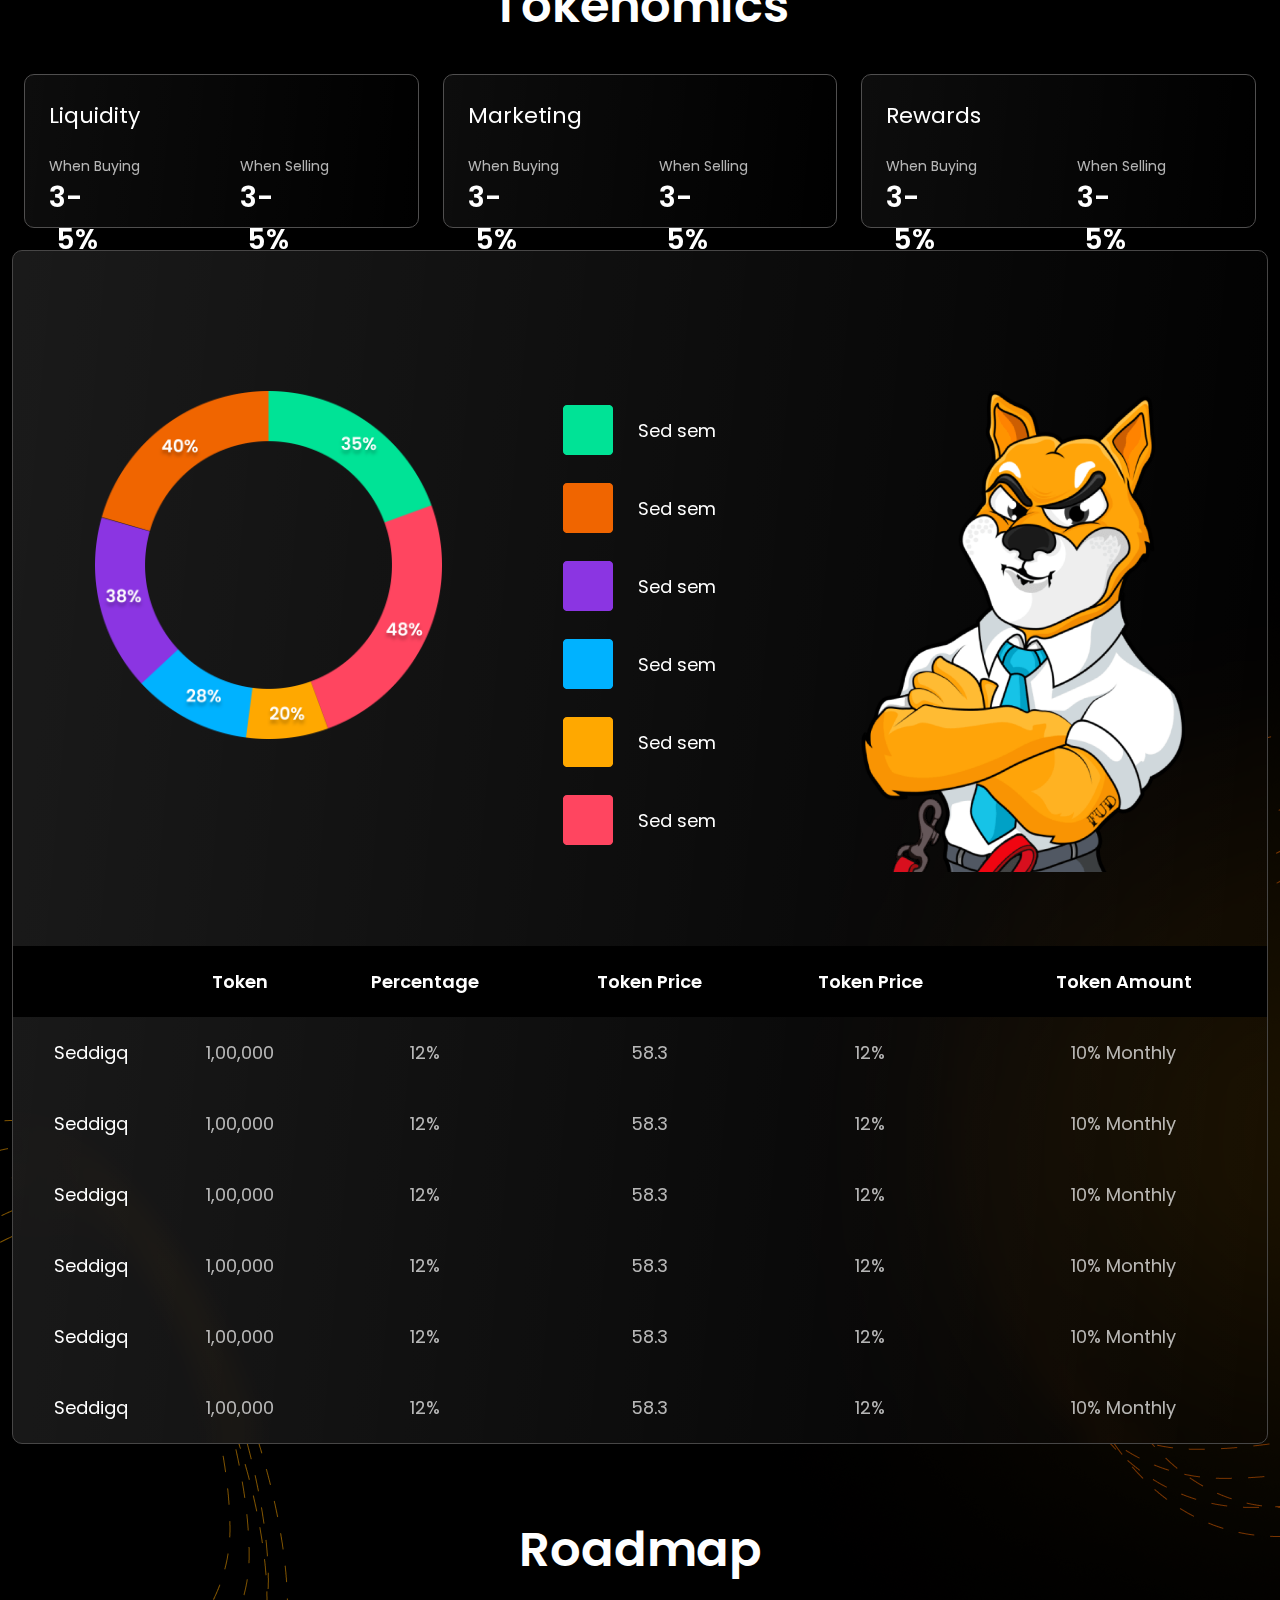
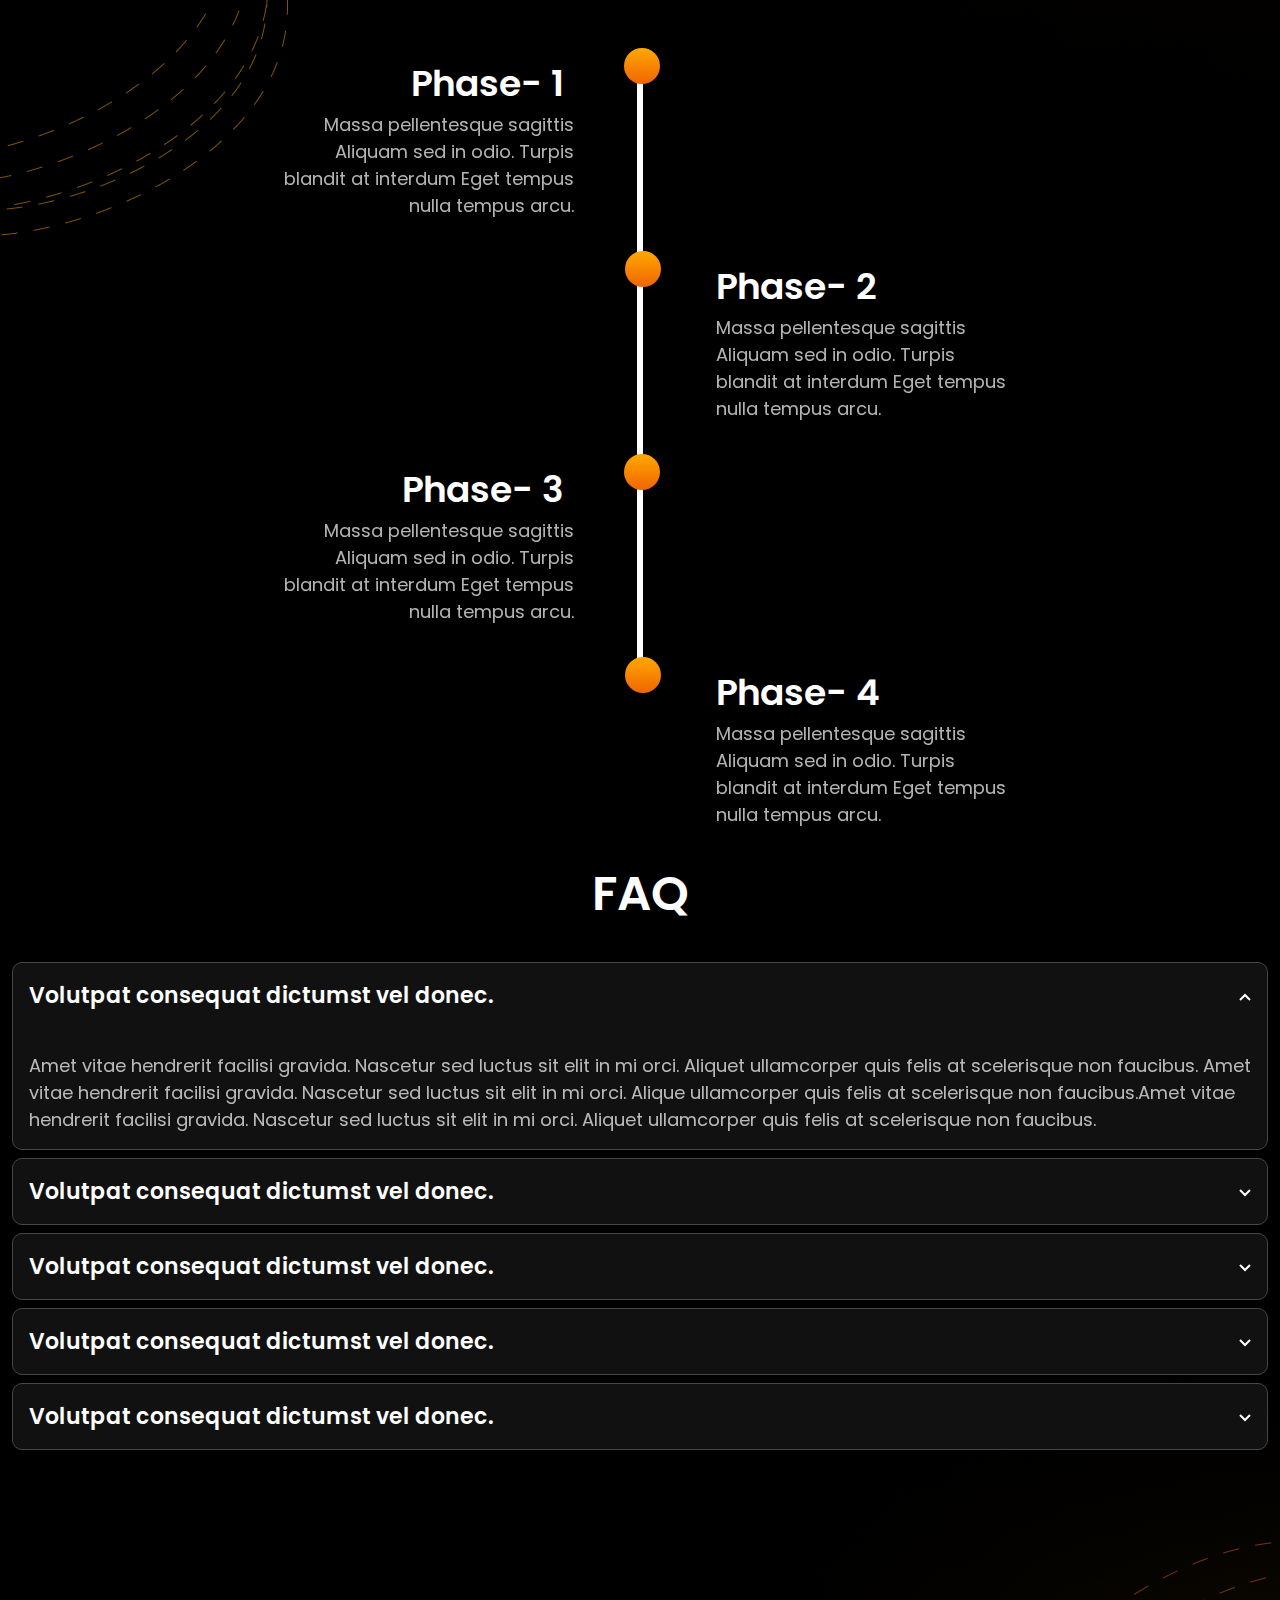
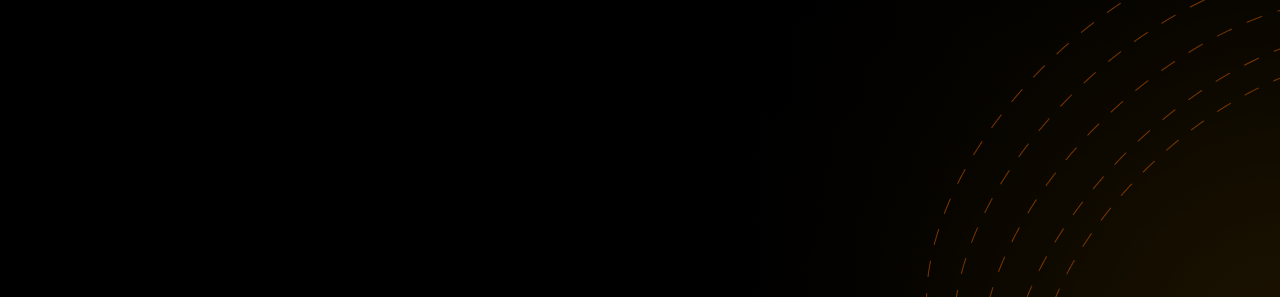
==== commit a348d8a5: "update" ====
--- a/index.html
+++ b/index.html
@@ -39,8 +39,8 @@
             </div>
         </nav>
     </header>
-    <section class="bg-img">
-        <div class="container relative">
+    <section class="bg-img relative">
+        <div class="container">
             <div class="row">
                 <div class="col-lg-6 col-12">
                     <div class="pt-40">
@@ -57,7 +57,7 @@
                 </div>
                 <div class="col-lg-6 col-12 mt-60">
                     <img src="./assets/images/Section-1-img.png" alt="#"
-                        class="object-fit-contain overflow w-100 pl-13 pt-16">
+                        class="object-fit-contain overflow w-100 pl-13 pt-16 relative z-index">
                 </div>
             </div>
         </div>
--- a/assets/css/style.css
+++ b/assets/css/style.css
@@ -569,8 +569,8 @@
 }
 
 .Section-1-blur-img {
+    top: 74%;
     position: absolute;
-    top: 74%;
 }
 
 .z-index {
@@ -1003,6 +1003,12 @@
     }
 }
 
+@media (max-width:678px) {
+    .Section-2-ellipse {
+        left: -69px;
+    }
+}
+
 @media (max-width:768px) {
     :root {
         --fs-96: 96px;
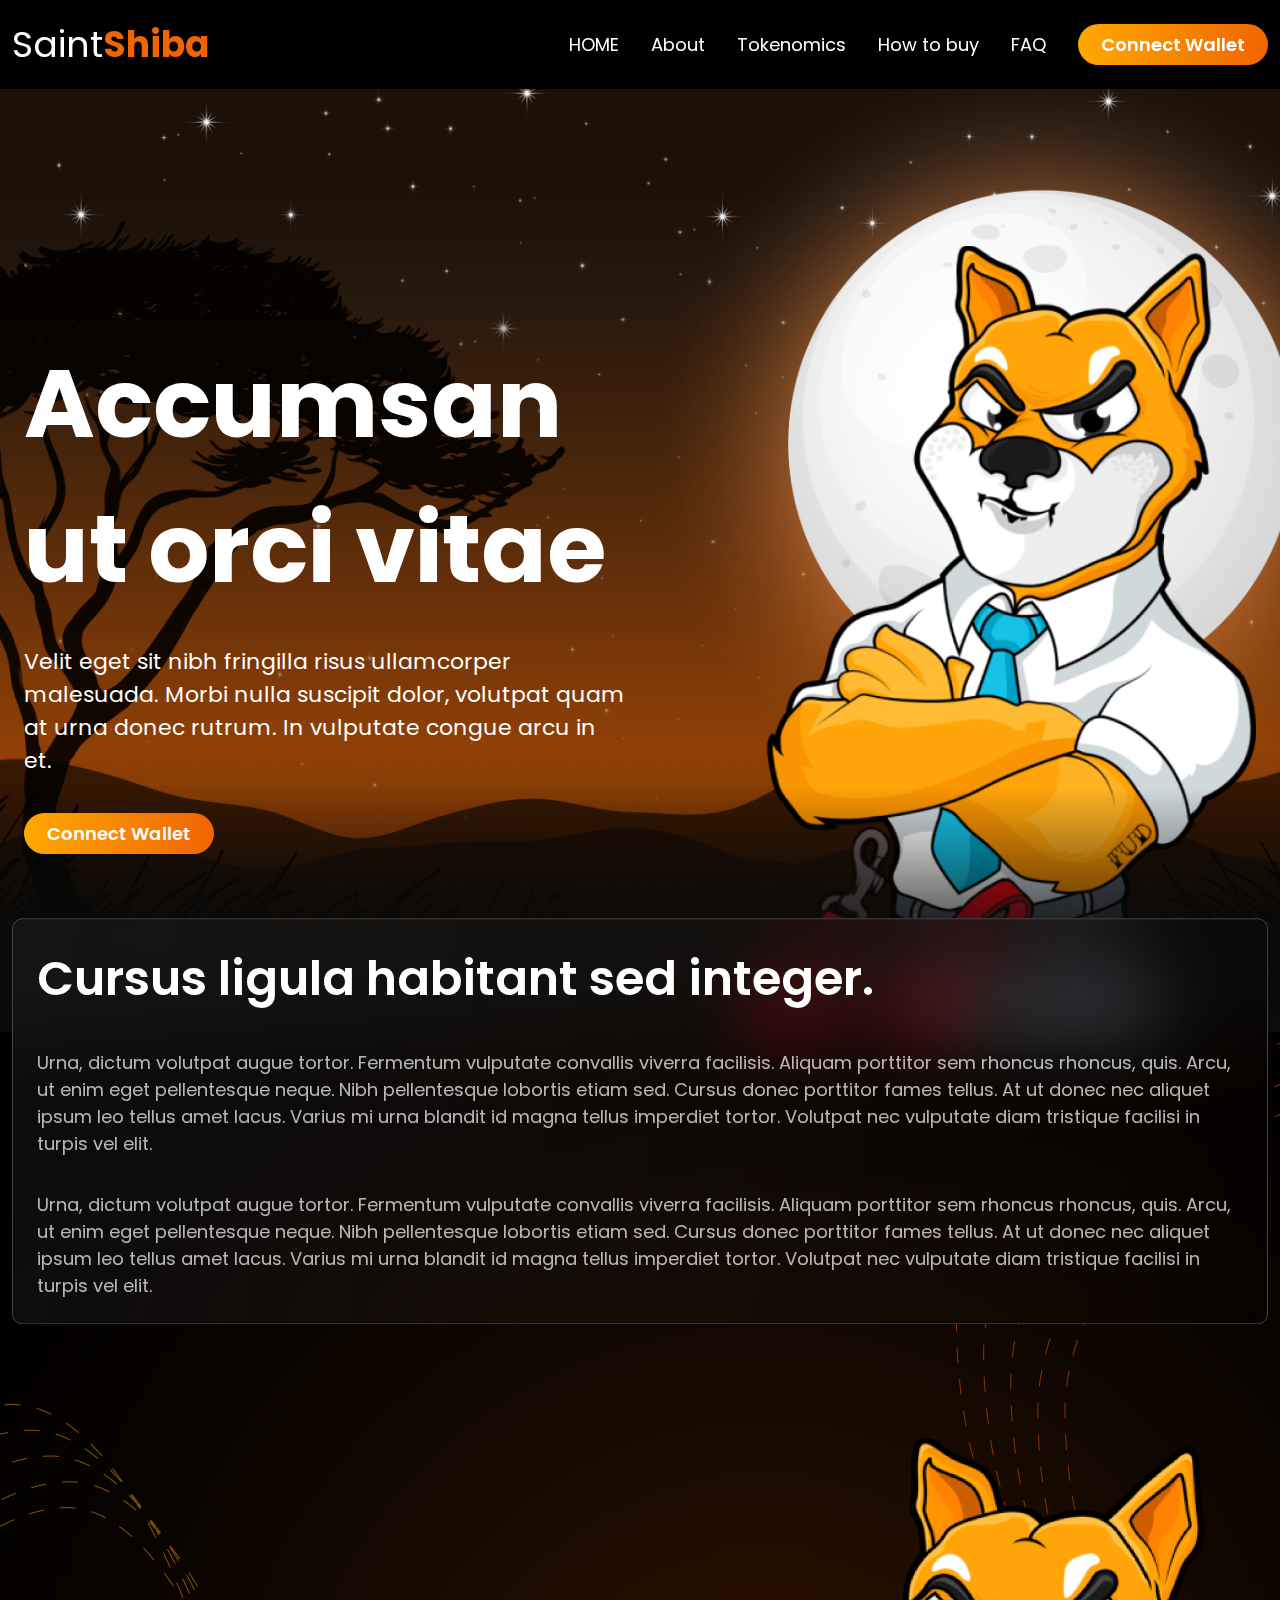
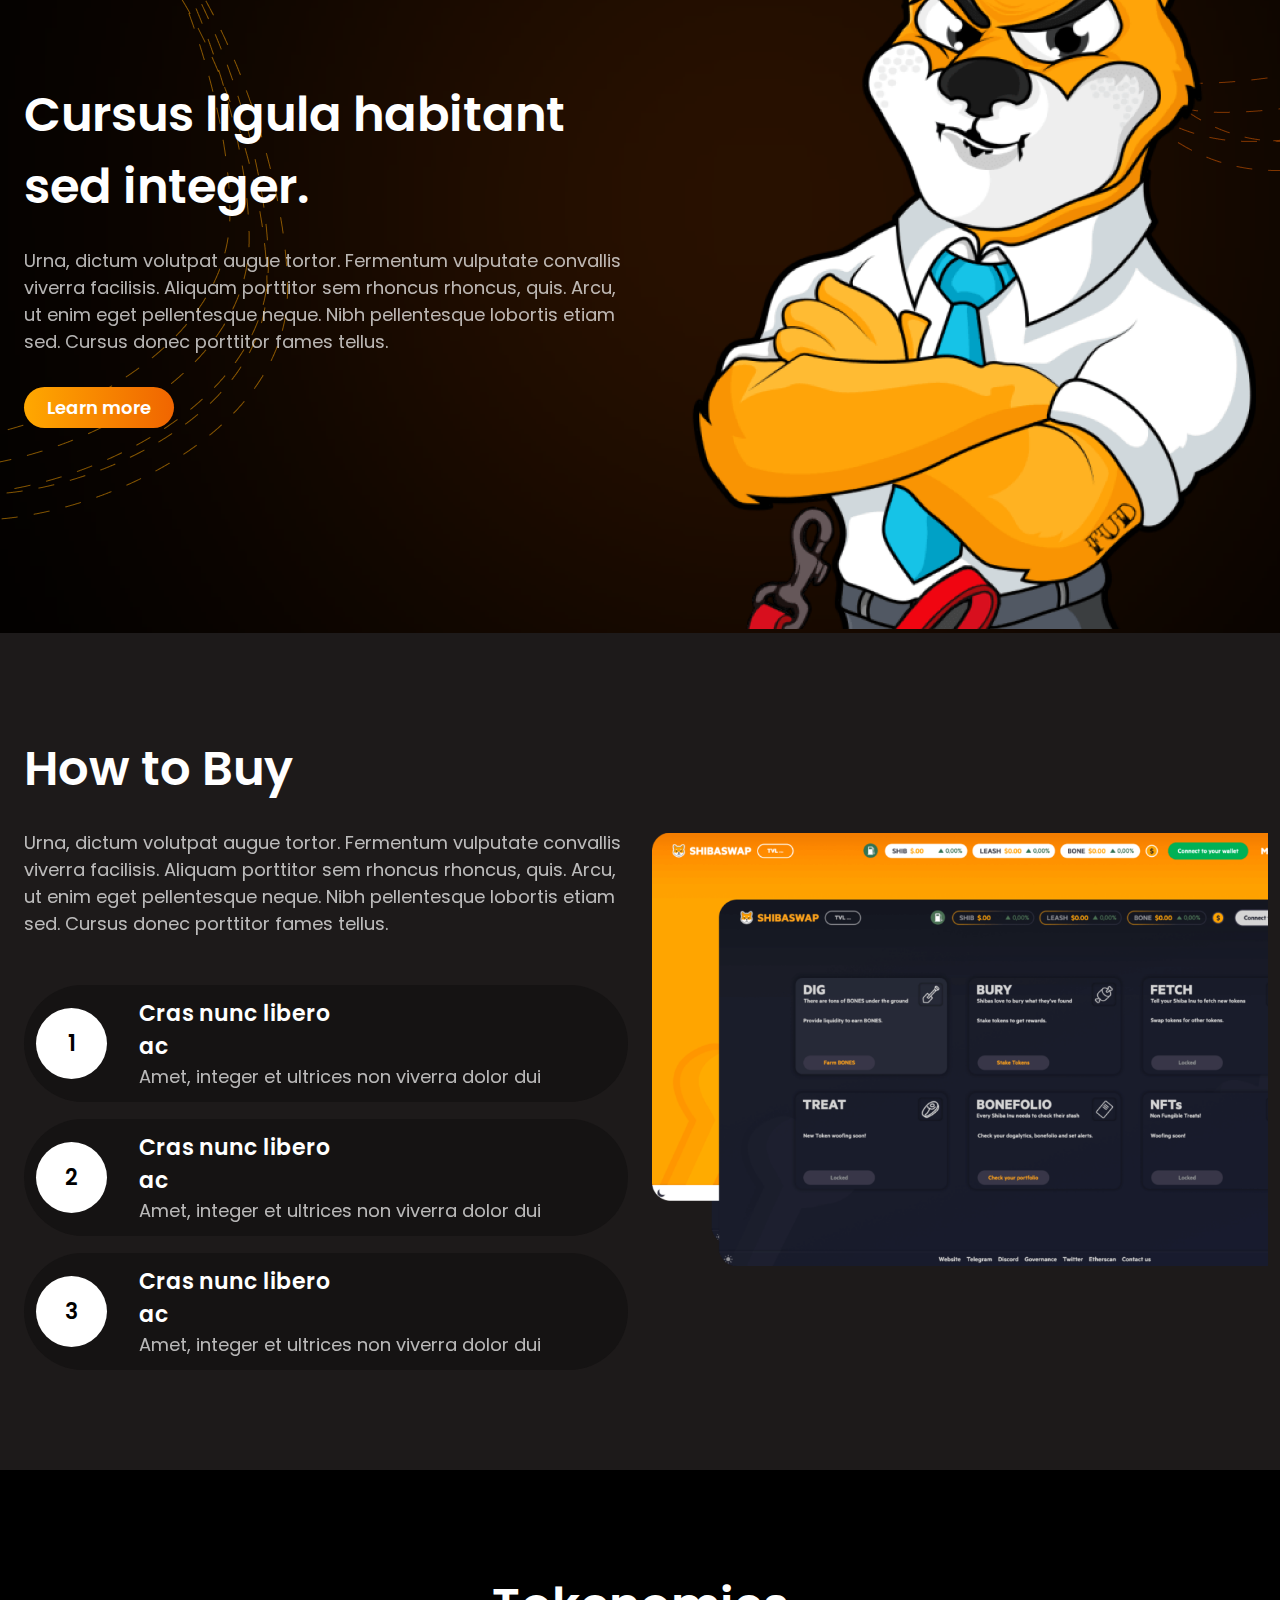
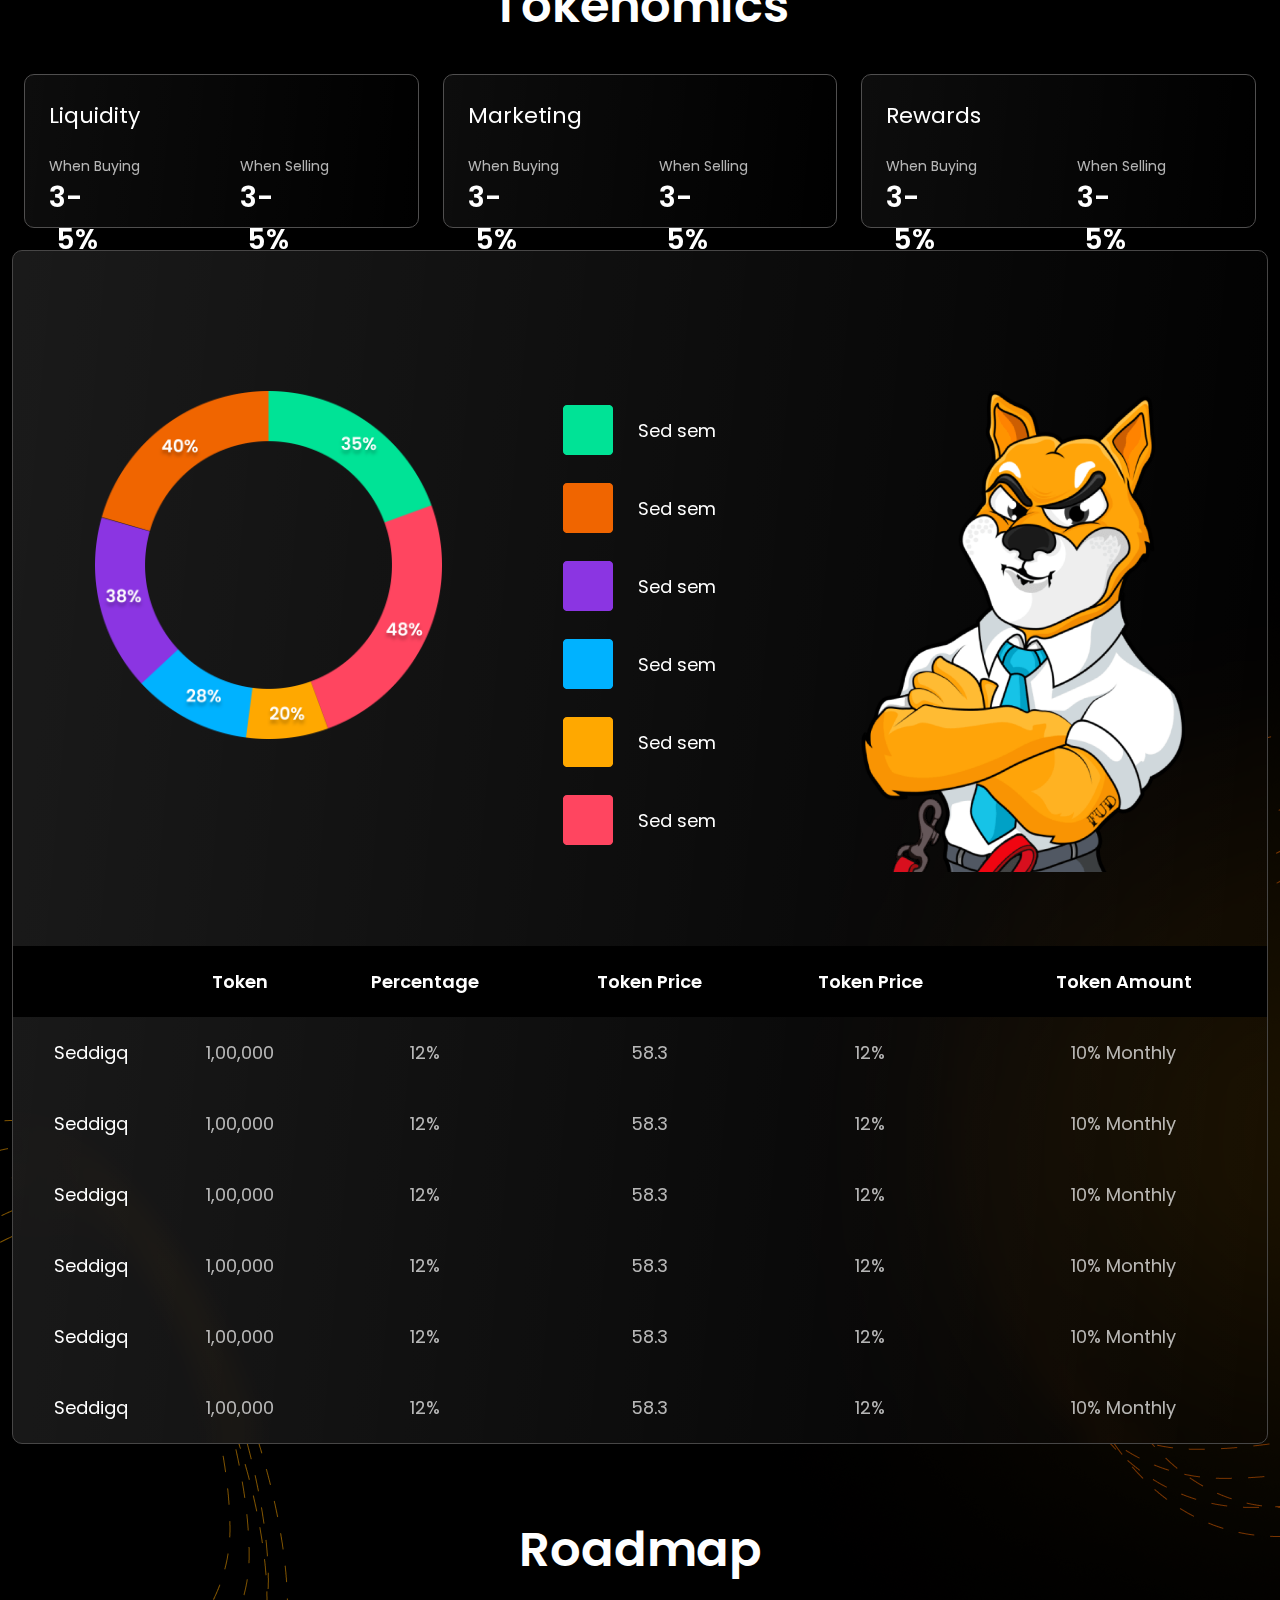
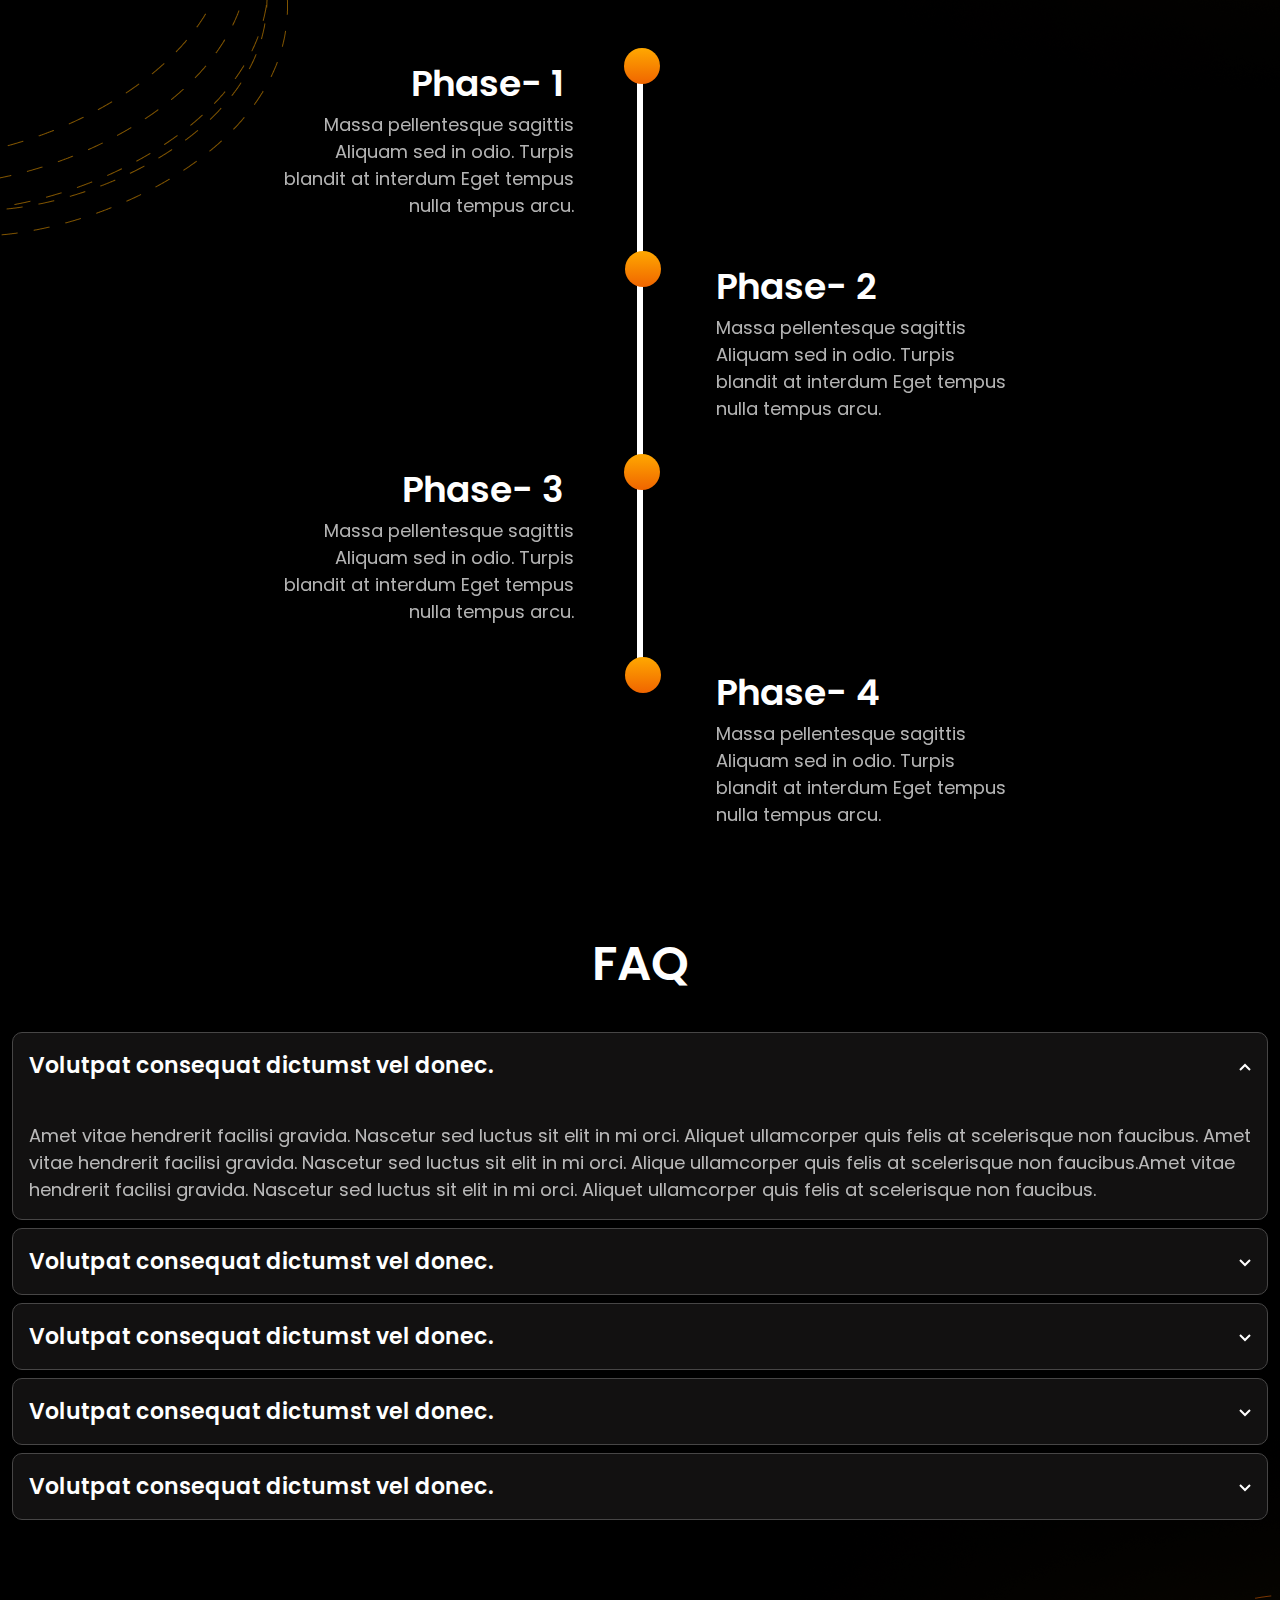
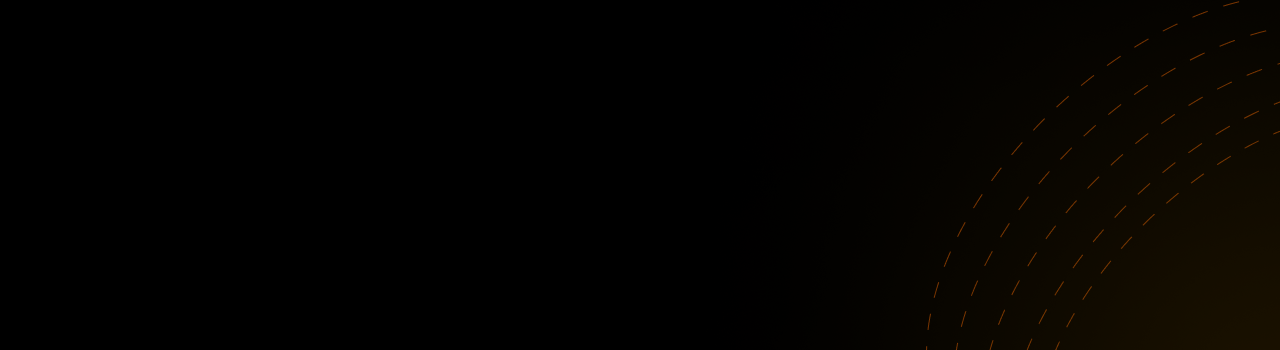
==== commit 9a300adc: "update" ====
--- a/index.html
+++ b/index.html
@@ -117,7 +117,7 @@
                 </div>
             </div>
         </div>
-        <span class="Section-2-ellipse object-fit-contain overflow">
+        <span class="Section-2-ellipse object-fit-contain overflow d-none">
             <svg width="730" height="730" viewBox="0 0 730 730" fill="none" xmlns="http://www.w3.org/2000/svg">
                 <g filter="url(#filter0_f_34717_10484)">
                     <circle cx="365" cy="365" r="65" fill="#F06500" />
@@ -440,7 +440,7 @@
     <accordian class="pt-70 relative">
         <div class="container">
             <div class="d-flex align-items-center justify-content-center text-center">
-                <h3 class="FAQ fs-48 fw-600 ff-poppins color-white text-center mb-32 m-0 p-0">FAQ</h3>
+                <h3 class="FAQ fs-48 fw-600 ff-poppins color-white text-center mb-32 pt-70 m-0 p-0">FAQ</h3>
             </div>
             <div class="mb-100">
                 <div class="box">
--- a/assets/css/style.css
+++ b/assets/css/style.css
@@ -974,7 +974,7 @@
     }
 
     .col-4 {
-        width: 100%;
+        width: 50%;
     }
 
     .massa {
@@ -996,6 +996,14 @@
 
     .Section-2-ellipse {
         left: 0;
+    }
+
+    .massa {
+        width: 555px;
+    }
+
+    .Massa {
+        width: 555px;
     }
 
     .d-none {
@@ -1032,6 +1040,14 @@
         position: absolute;
         top: 139%;
     }
+
+    .massa {
+        width: 555px;
+    }
+
+    .Massa {
+        width: 555px;
+    }
 }
 
 @media (max-width:600px) {
@@ -1051,11 +1067,19 @@
     .Section-2-ellipse {
         left: -22%;
     }
+
+    .massa {
+        width: 438px;
+    }
+
+    .Massa {
+        width: 438px;
+    }
 }
 
 @media (max-width:500px) {
     :root {
-        --fs-18: 15px;
+        --fs-18: 16px;
         --fs-22: 18px;
         --fs-48: 24px;
         --fs-96: 58px;
@@ -1081,11 +1105,19 @@
     .Section-2-ellipse {
         left: -50%;
     }
+
+    .massa {
+        width: 325px;
+    }
+
+    .Massa {
+        width: 325px;
+    }
 }
 
 @media (max-width:400px) {
     :root {
-        --fs-18: 10px;
+        --fs-18: 14px;
         --fs-22: 14px;
         --fs-96: 57px;
     }
@@ -1100,6 +1132,14 @@
 
     .Section-2-ellipse {
         left: -83%;
+    }
+
+    .massa {
+        width: 216px;
+    }
+
+    .Massa {
+        width: 216px;
     }
 }
 
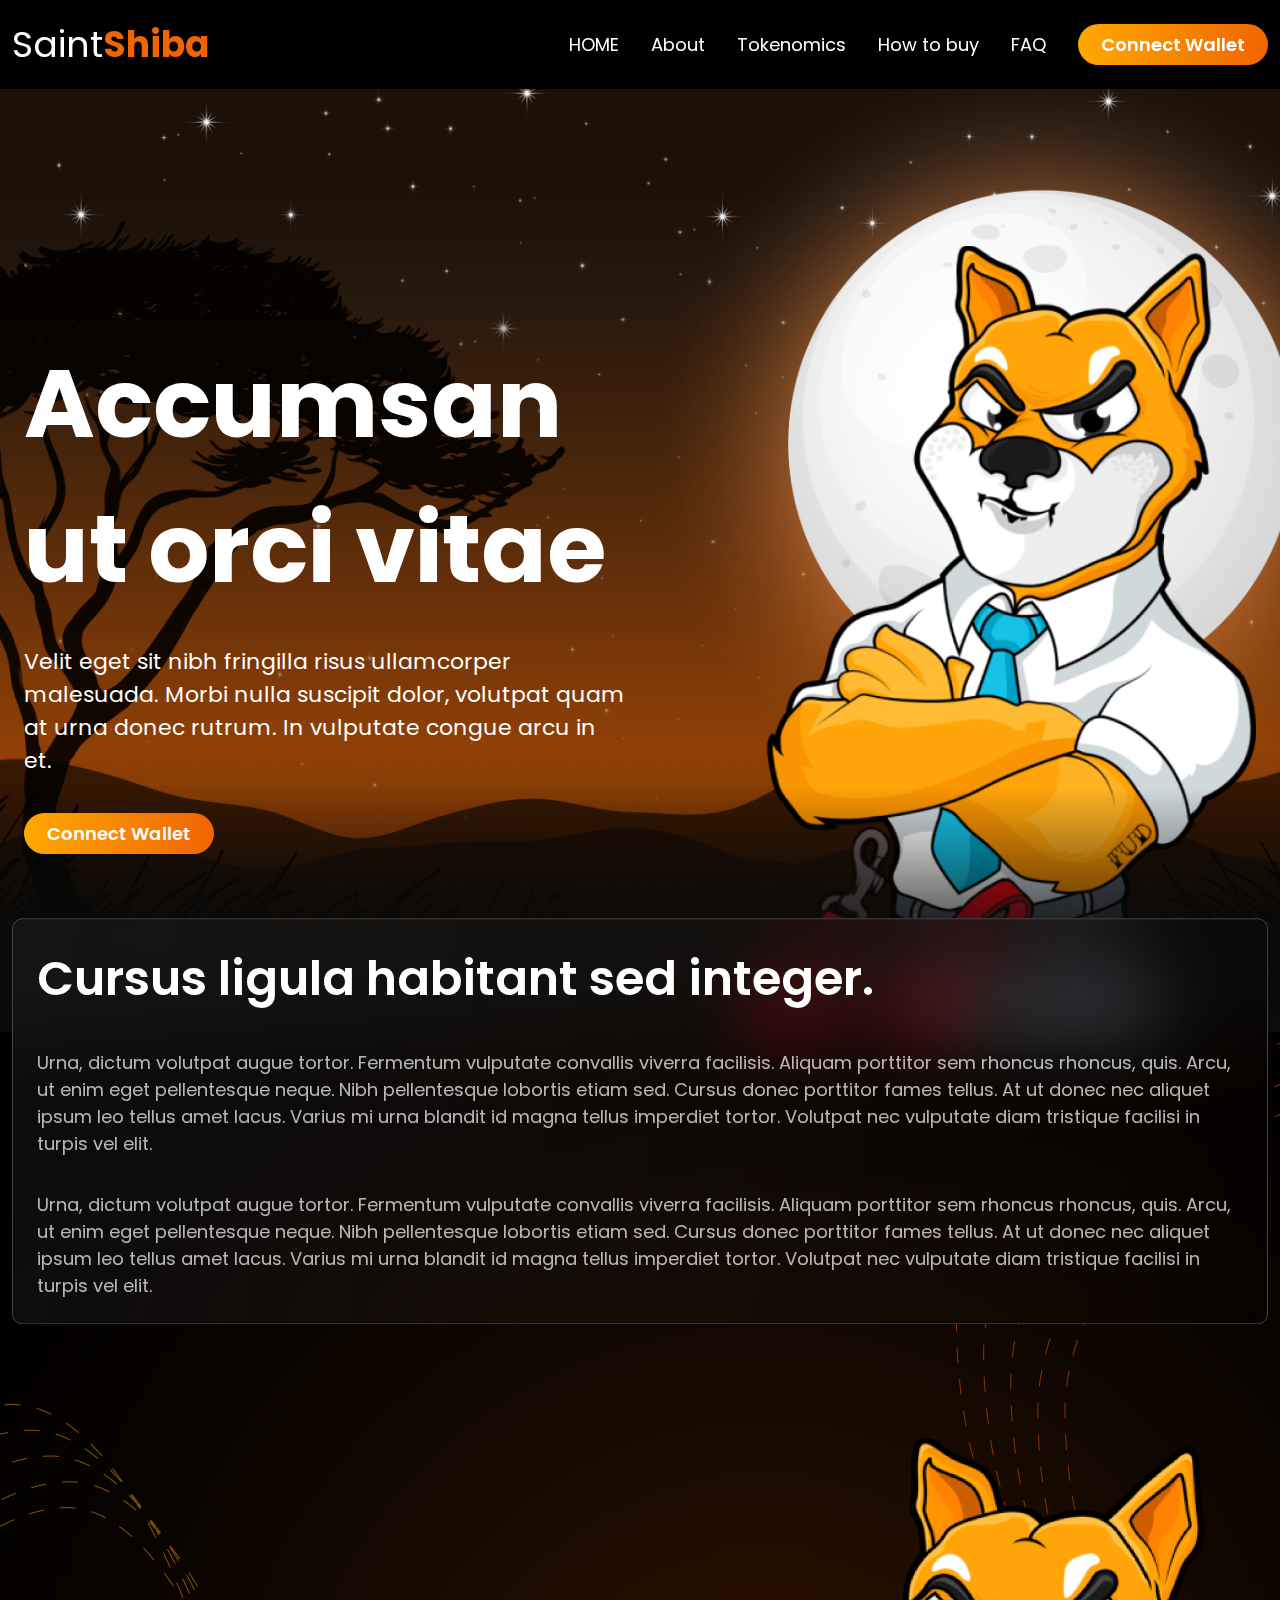
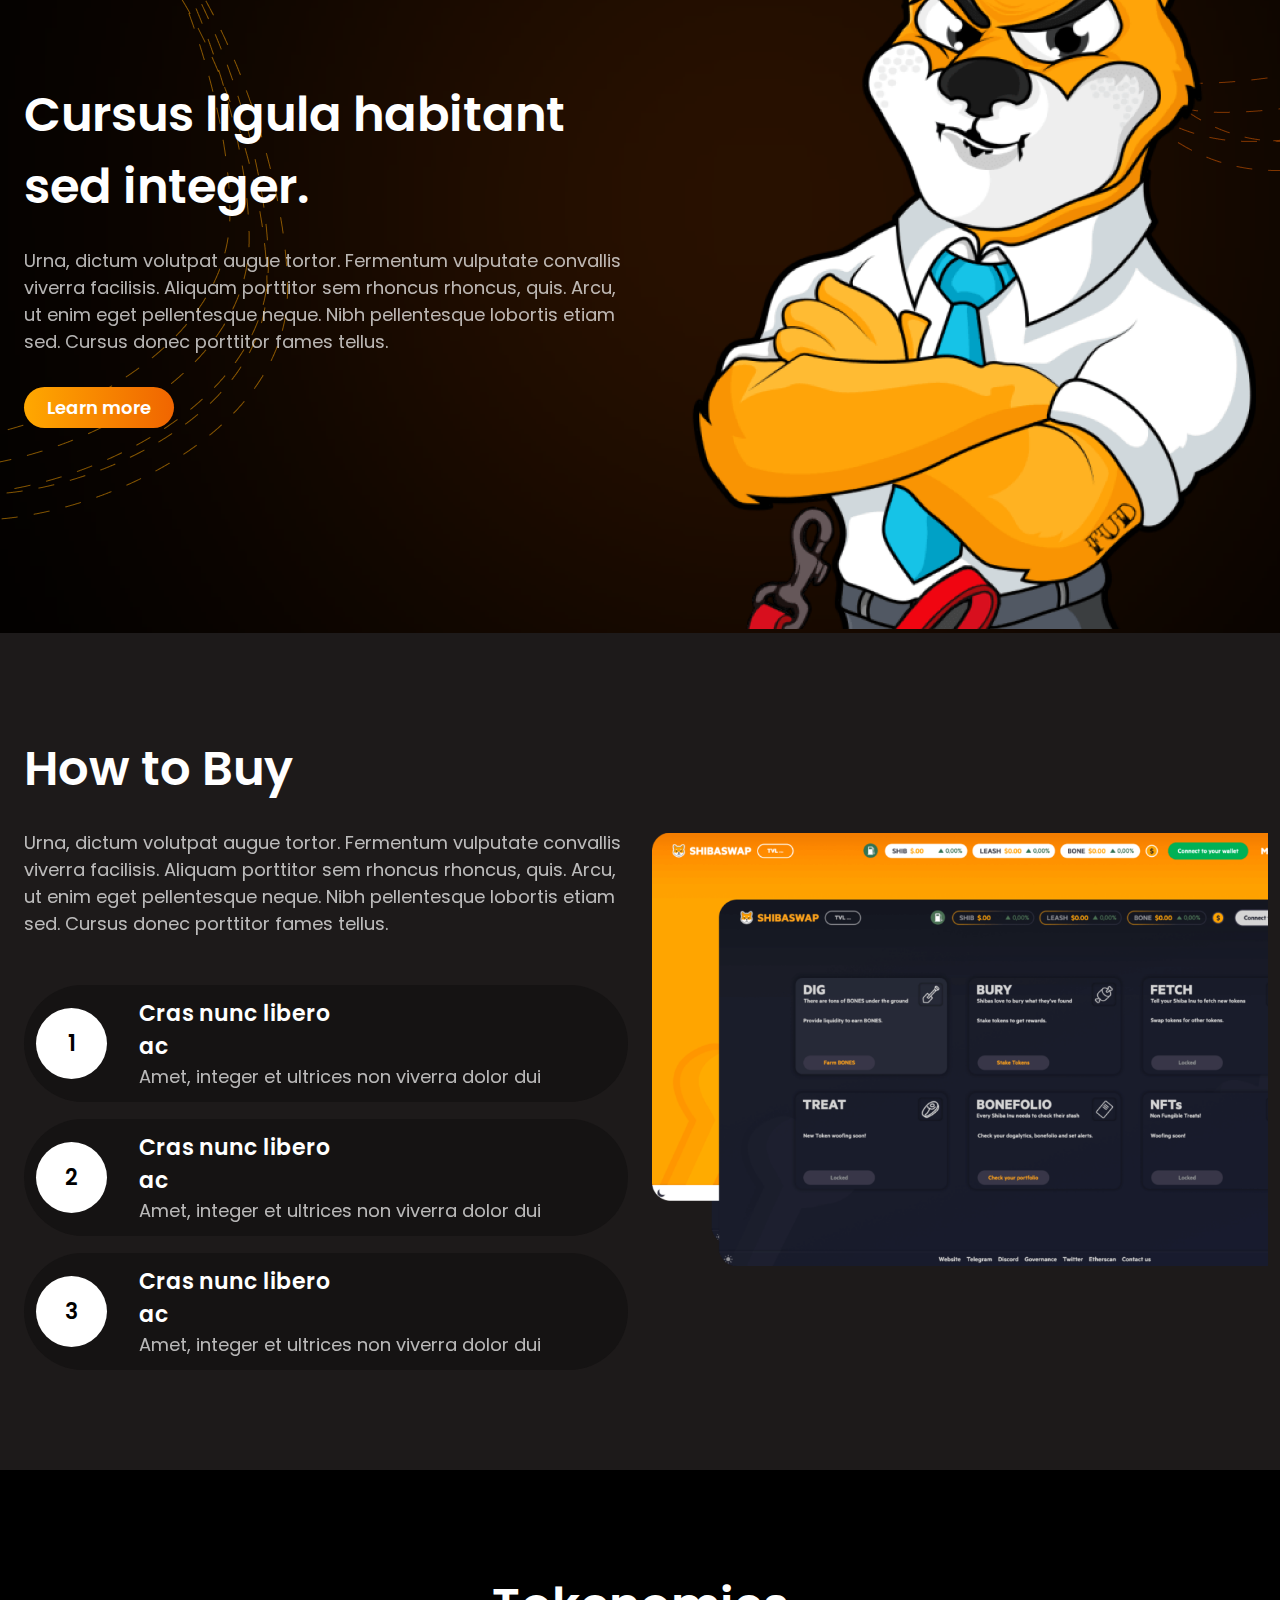
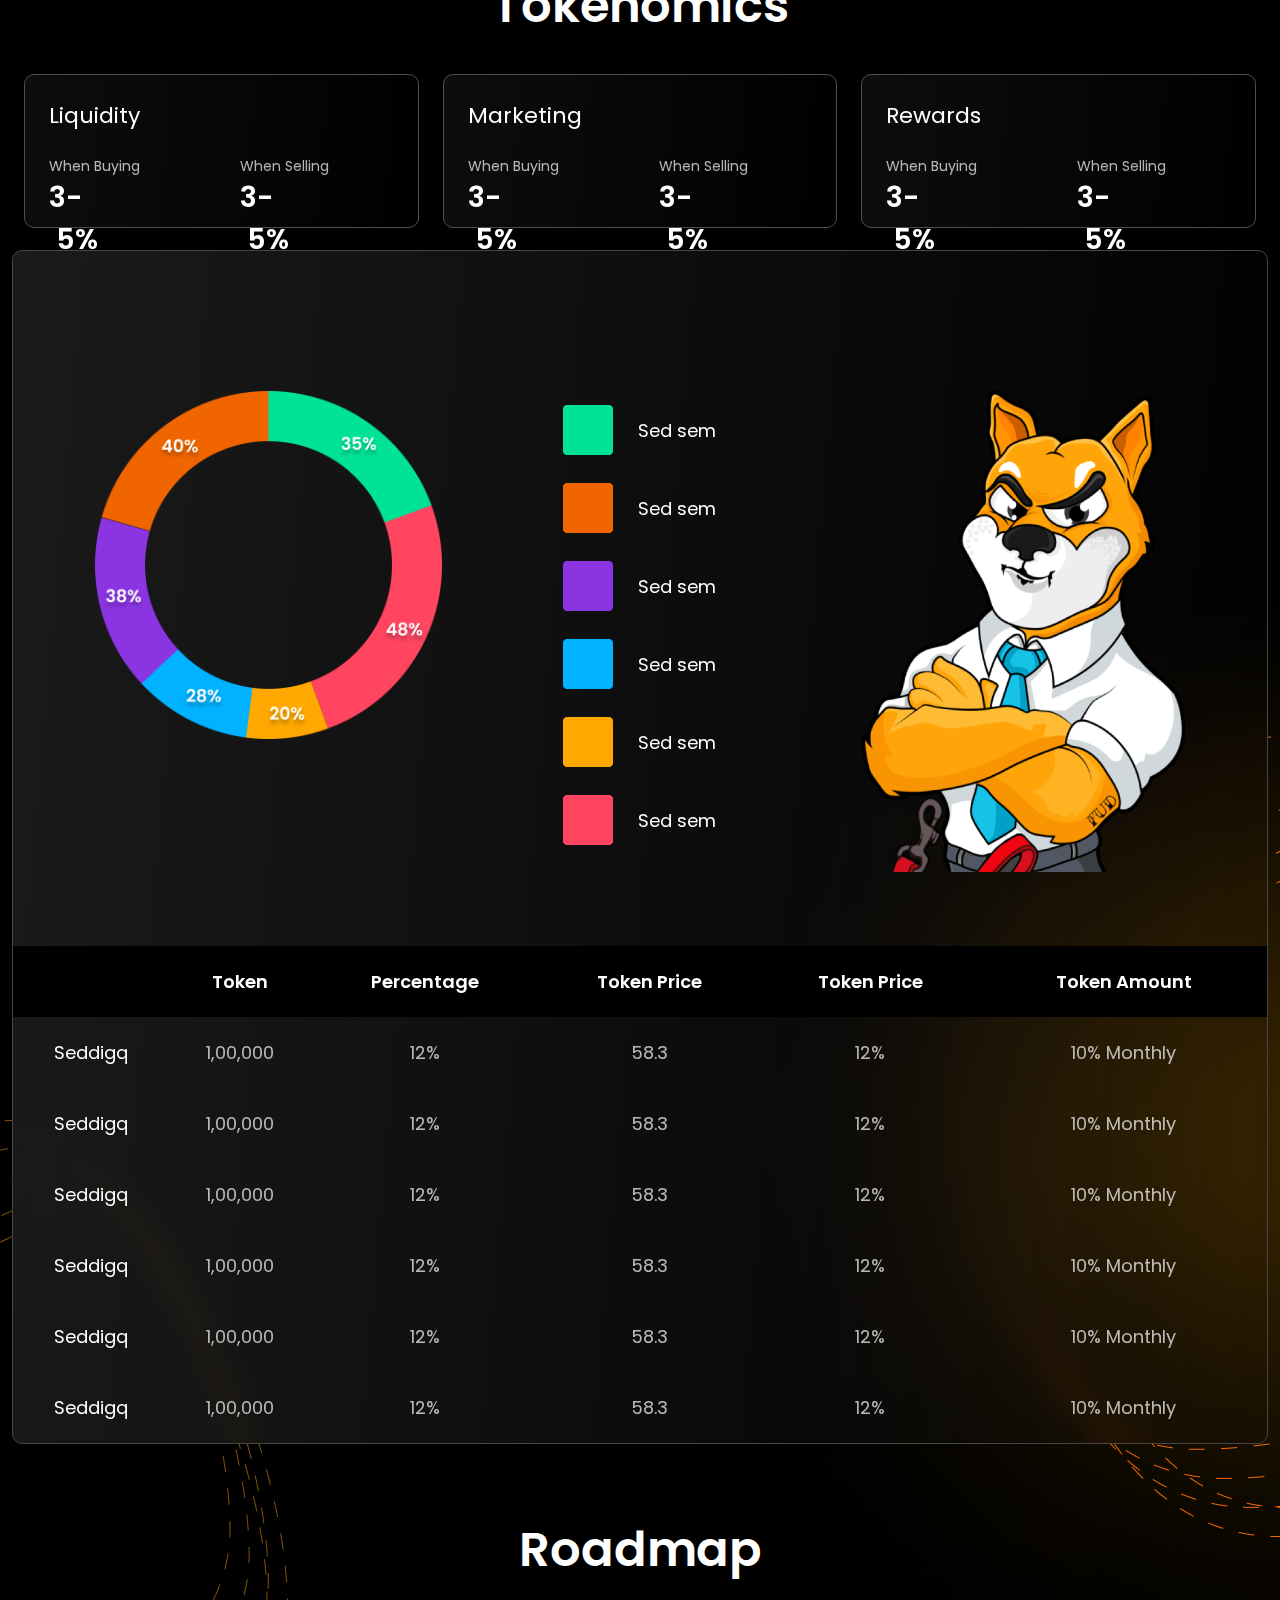
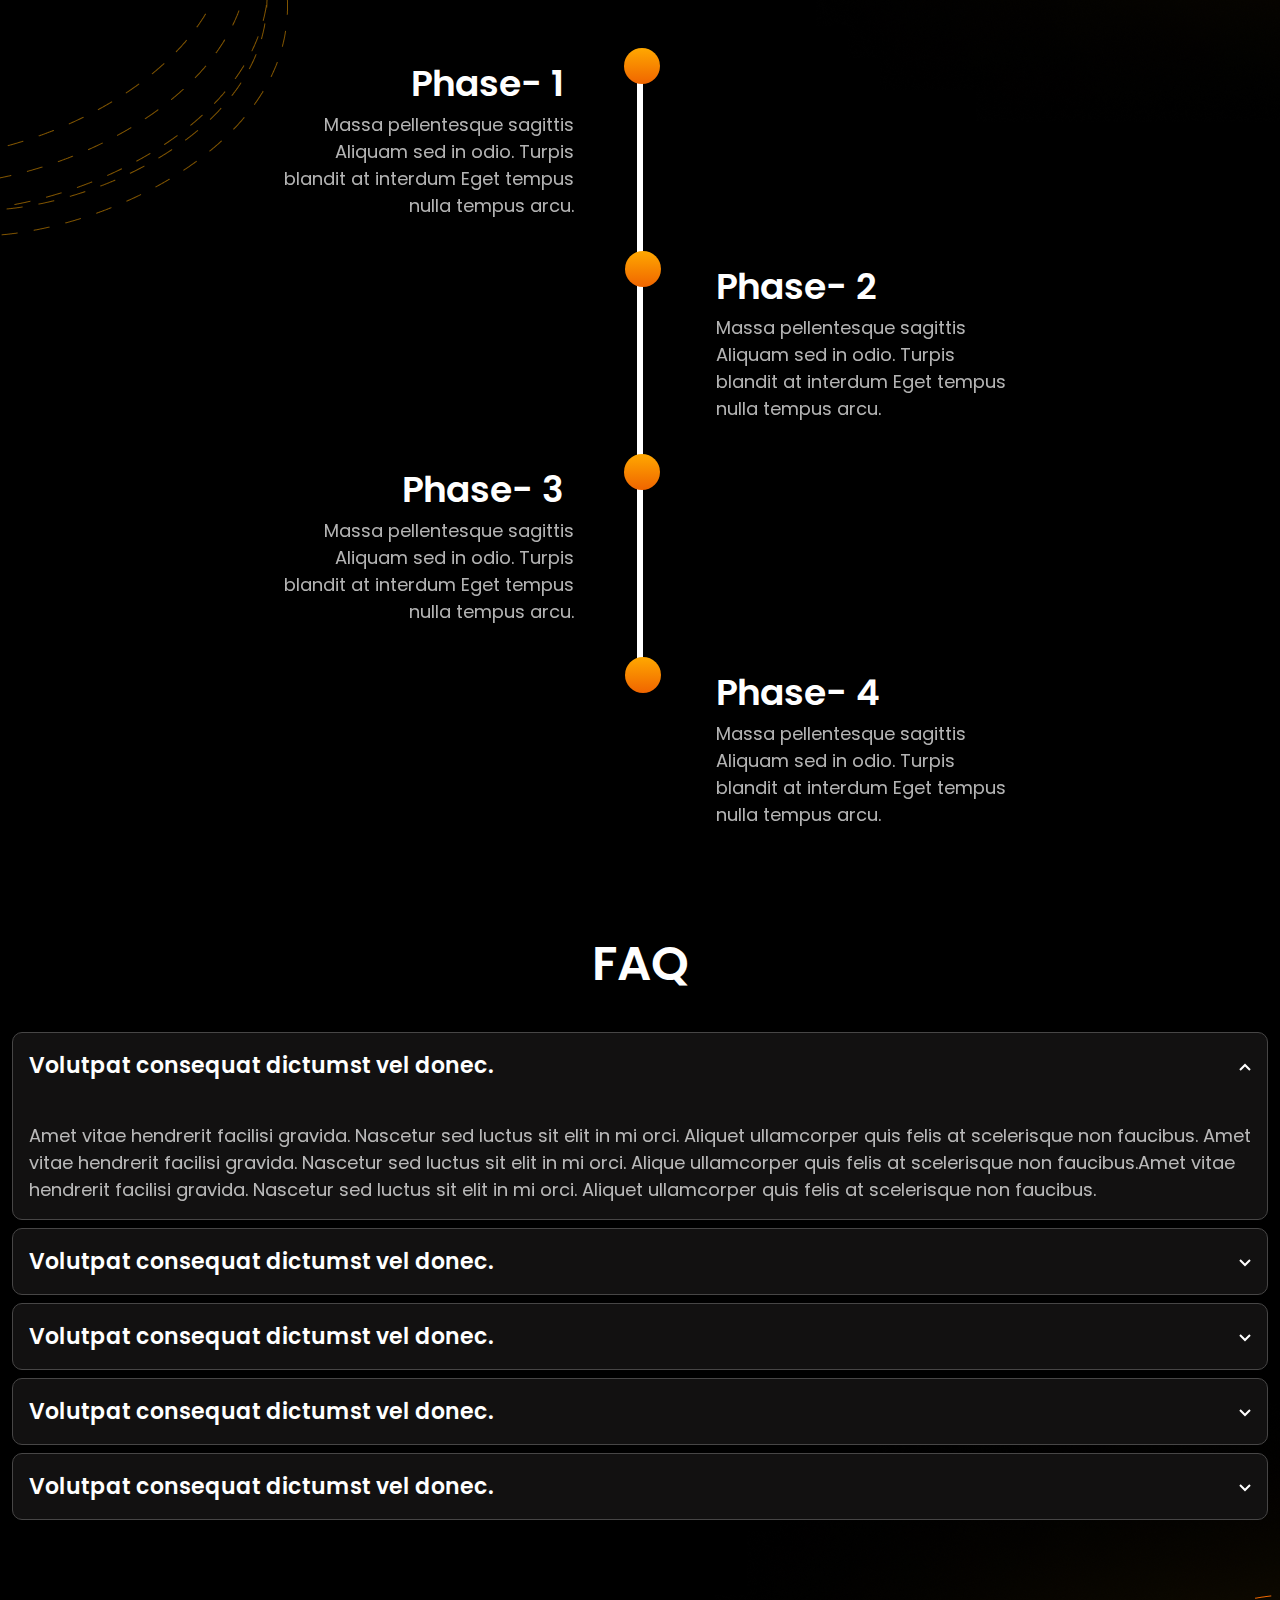
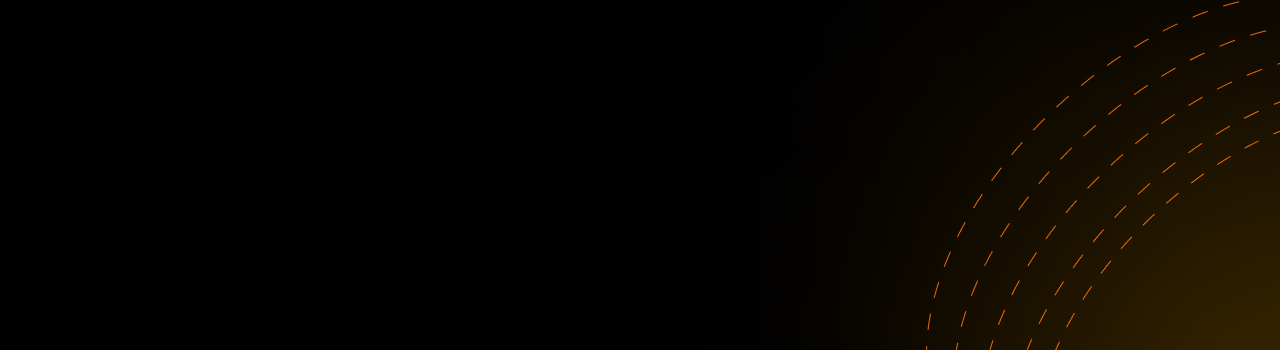
==== commit 846b6862: "update" ====
--- a/index.html
+++ b/index.html
@@ -201,7 +201,7 @@
         <div class="container">
             <h3 class="fs-48 fw-600 ff-poppins color-white text-center pb-32 m-0 p-0">Tokenomics</h3>
             <div class="row align-items-center justify-content-lg-center justify-space-between">
-                <div class="col-3 col-lg-4 col-lg-6 col-md-12">
+                <div class="col-3 col-lg-4 col-lg-6 col-md-12 d-md-flex justify-content-md-center">
                     <div class="p-lg-12 ml-lg-18">
                         <div class="box-1">
                             <p class="Liquidity fs-22 fw-400 ff-poppins color-white m-0 p-0">Liquidity</p>
@@ -218,7 +218,7 @@
                         </div>
                     </div>
                 </div>
-                <div class="col-3 col-lg-4 col-lg-6 col-md-12">
+                <div class="col-3 col-lg-4 col-lg-6 col-md-12 d-md-flex justify-content-md-center">
                     <div class="p-lg-12 ml-lg-18">
                         <div class="box-1">
                             <p class="Liquidity fs-22 fw-400 ff-poppins color-white m-0 p-0">Marketing</p>
@@ -235,7 +235,7 @@
                         </div>
                     </div>
                 </div>
-                <div class="col-3 col-lg-4 col-lg-6 col-md-12">
+                <div class="col-3 col-lg-4 col-lg-6 col-md-12 d-md-flex justify-content-md-center">
                     <div class="p-lg-12 ml-lg-18">
                         <div class="box-1">
                             <p class="Liquidity fs-22 fw-400 ff-poppins color-white m-0 p-0">Rewards</p>
--- a/assets/css/style.css
+++ b/assets/css/style.css
@@ -708,14 +708,12 @@
 .ellipse-right-shine {
     right: 0;
     top: 410%;
-    opacity: 0.5;
     position: absolute;
 }
 
 .last-ellipse {
     right: 0;
     top: 75%;
-    opacity: 0.5;
     position: absolute;
 }
 
@@ -846,7 +844,7 @@
     }
 
     .Section-1-blur-img {
-        top: 163%;
+        top: 80%;
     }
 
     .Section-2-ellipse {
@@ -1032,6 +1030,14 @@
         transform: translate(0%, -23%);
     }
 
+    .d-md-flex {
+        display: flex;
+    }
+
+    .justify-content-md-center {
+        justify-content: center;
+    }
+
     .text-align-md-left {
         text-align: left;
     }
@@ -1042,11 +1048,11 @@
     }
 
     .massa {
-        width: 555px;
+        width: 500px;
     }
 
     .Massa {
-        width: 555px;
+        width: 500px;
     }
 }
 
@@ -1069,11 +1075,11 @@
     }
 
     .massa {
-        width: 438px;
+        width: 390px;
     }
 
     .Massa {
-        width: 438px;
+        width: 390px;
     }
 }
 
@@ -1107,11 +1113,11 @@
     }
 
     .massa {
-        width: 325px;
+        width: 225px;
     }
 
     .Massa {
-        width: 325px;
+        width: 225px;
     }
 }
 
